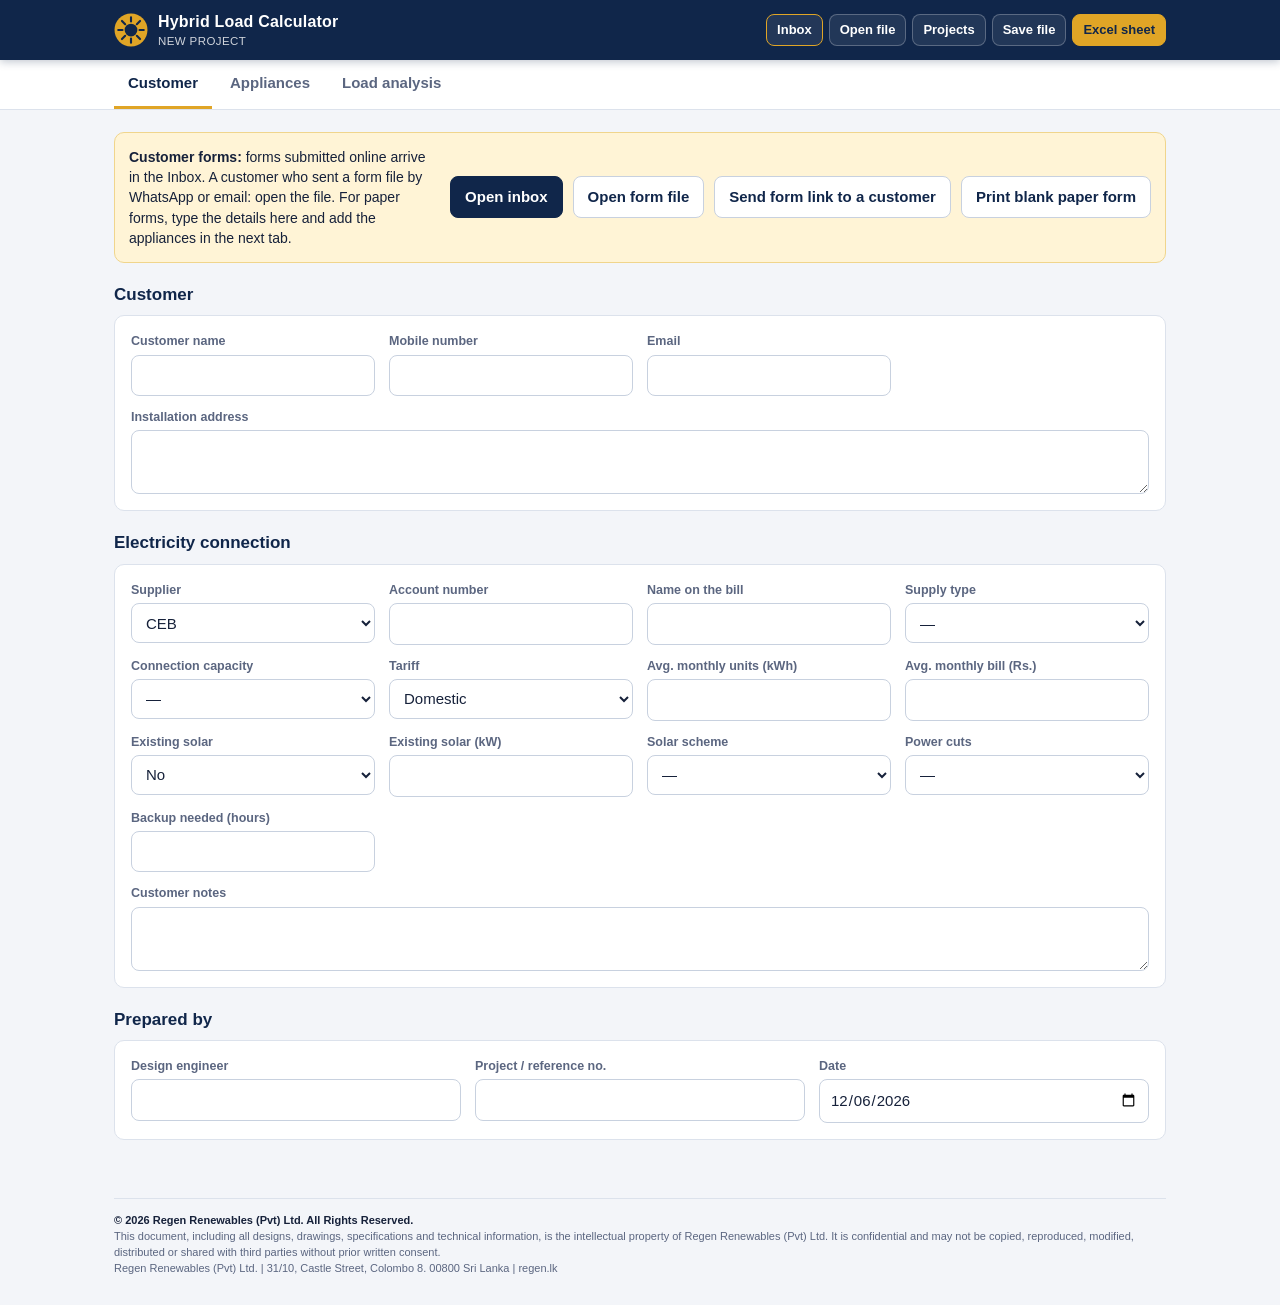
==== index.html @ fc5d4b8c "Add files via upload" ====
<!doctype html>
<html lang="en">
<head>
<meta charset="utf-8">
<meta name="viewport" content="width=device-width, initial-scale=1, viewport-fit=cover">
<title>Hybrid Load Calculator</title>
<meta name="description" content="Regen hybrid solar load calculation: 24-hour load profile, inverter capacity check and Excel load calculation sheet.">
<meta name="theme-color" content="#10264a">
<link rel="manifest" href="manifest.webmanifest">
<link rel="icon" href="icon-192.png">
<link rel="apple-touch-icon" href="icon-192.png">
<link rel="stylesheet" href="common.css">
<style>
.tabs{background:var(--surface);border-bottom:1px solid var(--line);position:sticky;top:var(--tb,58px);z-index:18}
.tabs .wrap{display:flex;align-items:center;gap:4px;overflow-x:auto}
.tab{border:0;background:transparent;padding:12px 14px;font-weight:700;color:var(--muted);cursor:pointer;border-bottom:3px solid transparent;white-space:nowrap}
.tab.on{color:var(--navy);border-bottom-color:var(--gold)}
.live{margin-left:auto;display:flex;align-items:center;gap:6px;font-size:12.5px;color:var(--muted);white-space:nowrap;padding-left:8px}
.pane{padding-block:6px 30px}
.pane[hidden]{display:none}
.tb-acts{display:flex;gap:6px;flex-wrap:wrap}
.proj{font-size:12.5px;opacity:.85;max-width:240px;overflow:hidden;text-overflow:ellipsis;white-space:nowrap}

.modelrow{display:flex;flex-wrap:wrap;gap:8px 10px;align-items:flex-end;margin-bottom:14px;padding-bottom:14px;border-bottom:1px solid var(--line)}
.modelrow .fld{flex:1 1 240px}
.ds{margin-top:14px;border:1px solid #d6c08a;background:#fffaf0;border-radius:8px;padding:12px 14px}
.ds h4{margin:0 0 10px;font-size:13px;color:var(--navy);text-transform:uppercase;letter-spacing:.4px}
.ds.need{border-color:var(--warn);box-shadow:0 0 0 2px var(--warn-soft)}
.dswarn{margin-top:12px;border:1px solid #f0d58c;background:var(--warn-soft);border-radius:var(--radius);padding:10px 14px;font-size:14px;color:#6d4a00}
.ht b.tbad{color:var(--bad)}
.ht td.pov{color:var(--bad);font-weight:800;background:#fde8e8}
.phrow{display:grid;grid-template-columns:repeat(auto-fit,minmax(150px,1fr));gap:10px;margin:8px 0}
.lgL1{background:#8b5a2b}.lgL2{background:#1c1c1c}.lgL3{background:#8a94a6}
.topbar .btn .badge,.btn .badge{display:inline-grid;place-items:center;min-width:19px;height:19px;padding:0 5px;margin-left:6px;border-radius:10px;background:var(--bad);color:#fff;font-size:11.5px;font-weight:800}
.topbar .btn.gold-outline{border-color:var(--gold)}
.inbox h3{display:flex;align-items:center;gap:8px}
.ibar{display:flex;flex-wrap:wrap;gap:8px;align-items:center;margin-bottom:10px}
.ibar .sp{flex:1}
.ilist{display:flex;flex-direction:column;gap:8px;max-height:58vh;overflow:auto}
.it{border:1px solid var(--line);border-radius:8px;padding:10px 12px;display:grid;grid-template-columns:minmax(0,1fr) auto;gap:4px 10px;align-items:center}
.it.new{border-color:var(--gold);background:#fffaf0}
.it b{color:var(--navy);font-size:15px;overflow:hidden;text-overflow:ellipsis;white-space:nowrap}
.it .meta{font-size:12.5px;color:var(--muted);grid-column:1}
.it .acts2{grid-row:1 / span 2;grid-column:2;display:flex;flex-direction:column;gap:6px;align-items:flex-end}
.imsg{border-radius:8px;padding:10px 12px;font-size:14px}
.imsg.err{background:var(--bad-soft);color:var(--bad)}
.imsg.ok{background:var(--ok-soft);color:var(--ok)}
.imsg.info{background:#eef3fb;color:var(--navy-2)}
.import{display:flex;flex-wrap:wrap;gap:10px;align-items:center;background:var(--gold-soft);border:1px solid #f0d58c;border-radius:var(--radius);padding:14px;margin-top:16px}
.import p{margin:0;flex:1;min-width:220px;font-size:14px}
.sigimg{max-height:70px;border:1px solid var(--line);border-radius:6px;background:#fff;padding:4px}

/* appliance editor */
.atool{display:flex;flex-wrap:wrap;gap:8px;align-items:center;margin:16px 0 10px}
.atool .sp{flex:1}
.alist{display:flex;flex-direction:column;gap:8px}
.ea{background:var(--surface);border:1px solid var(--line);border-radius:var(--radius)}
.ea.off{opacity:.6}
.ea>summary{list-style:none;cursor:pointer;padding:10px 12px;display:grid;grid-template-columns:minmax(0,1.6fr) minmax(0,1fr) minmax(120px,1.2fr) auto;gap:6px 14px;align-items:center}
.ea>summary::-webkit-details-marker{display:none}
.ea .nm{font-weight:700;color:var(--navy);min-width:0;overflow:hidden;text-overflow:ellipsis;white-space:nowrap}
.ea .nm small{display:block;font-weight:500;color:var(--muted);font-size:12px}
.ea .ld{font-size:13px;color:var(--ink)}
.ea .badges{display:flex;gap:4px;flex-wrap:wrap;justify-content:flex-end}
.ea[open]>summary{border-bottom:1px solid var(--line)}
.ea .body{padding:14px;display:flex;flex-direction:column;gap:14px}
.eg{display:grid;grid-template-columns:repeat(auto-fit,minmax(140px,1fr));gap:10px 12px;align-items:end}
.eg .pwf{grid-column:1/-1}
@media (min-width:700px){.eg .pwf{grid-column:span 2}}
.ea .acts{display:flex;gap:8px;flex-wrap:wrap}
@media (max-width:640px){.ea>summary{grid-template-columns:minmax(0,1fr) auto}.ea .strip{grid-column:1/-1}.ea .ld{text-align:right}.ea .badges{grid-column:1/-1;justify-content:flex-start}}
.ea .badges:empty{display:none}

/* analysis */
.inv{display:flex;flex-wrap:wrap;gap:12px 14px;align-items:flex-end}
.inv>.fld{flex:1 1 160px}
.inv>.fld.segf{flex:0 1 auto}
.verdict{border-radius:var(--radius);padding:14px 16px;margin-top:14px;display:flex;gap:12px;align-items:flex-start;border:1px solid}
.verdict.ok{background:var(--ok-soft);border-color:#b9dcc6}
.verdict.high{background:var(--warn-soft);border-color:#f0d58c}
.verdict.over{background:var(--bad-soft);border-color:#f2b8b8}
.verdict .ico{width:30px;height:30px;border-radius:50%;flex:none;display:grid;place-items:center;font-weight:900;color:#fff;font-size:16px}
.verdict.ok .ico{background:var(--ok)}.verdict.high .ico{background:var(--warn)}.verdict.over .ico{background:var(--bad)}
.verdict h3{font-size:16px;margin-bottom:3px}
.verdict.ok h3{color:var(--ok)}.verdict.high h3{color:var(--warn)}.verdict.over h3{color:var(--bad)}
.verdict p{margin:0;font-size:14px}
.kpis{display:grid;grid-template-columns:repeat(auto-fit,minmax(150px,1fr));gap:10px;margin-top:12px}
.kpi{background:var(--surface);border:1px solid var(--line);border-radius:var(--radius);padding:12px 14px}
.kpi .k{font-size:11.5px;text-transform:uppercase;letter-spacing:.5px;color:var(--muted);font-weight:700}
.kpi .v{font-size:24px;font-weight:800;color:var(--navy);font-variant-numeric:tabular-nums;margin-top:2px}
.kpi .v small{font-size:13px;font-weight:600;color:var(--muted)}
.kpi .s{font-size:12.5px;color:var(--muted)}
.kpi.bad .v{color:var(--bad)}.kpi.warn .v{color:var(--warn)}
.chartcard{margin-top:12px}
.chart-h{display:flex;flex-wrap:wrap;gap:8px;align-items:center;margin-bottom:8px}
.chart-h h3{font-size:15px;color:var(--navy);margin-right:auto}
.chart{overflow-x:auto}
.chart svg{display:block;width:100%;height:auto}
@media (max-width:520px){.live{display:none}}
.chart svg .hit{cursor:pointer}
.legend{display:flex;flex-wrap:wrap;gap:12px;font-size:12.5px;color:var(--muted);margin-top:6px}
.legend i{display:inline-block;width:12px;height:12px;border-radius:3px;vertical-align:-1px;margin-right:5px}
.legend i.dash{height:0;border-top:2px dashed var(--navy);border-radius:0;width:18px;vertical-align:3px}
.hdetail{margin-top:10px;border-top:1px solid var(--line);padding-top:10px;font-size:14px}
.hdetail ul{margin:6px 0 0;padding-left:18px;columns:2;column-gap:28px}
@media (max-width:640px){.hdetail ul{columns:1}}
.recs{display:grid;grid-template-columns:repeat(auto-fit,minmax(300px,1fr));gap:12px;margin-top:12px}
.rec h3{font-size:15px;color:var(--navy);margin-bottom:8px;display:flex;gap:8px;align-items:center}
.rec h3 .tag{font-size:11px;background:var(--navy);color:#fff;border-radius:4px;padding:2px 6px;letter-spacing:.4px}
.rec p{margin:0 0 8px;font-size:14px}
.moves{list-style:none;margin:0 0 10px;padding:0;display:flex;flex-direction:column;gap:6px}
.moves li{border:1px solid var(--line);border-radius:8px;padding:8px 10px;font-size:13.5px}
.moves li b{color:var(--navy)}
.moves .arrow{color:var(--gold);font-weight:900;margin:0 4px}
.big{font-size:26px;font-weight:800;color:var(--navy)}
.notes{margin-top:12px}
.notes .card{font-size:14px}
.notes ul{margin:6px 0 0;padding-left:18px}
.phases{display:grid;grid-template-columns:repeat(3,1fr);gap:10px;margin:8px 0}
.ph{border:1px solid var(--line);border-radius:8px;padding:8px 10px}
.ph b{font-size:18px;color:var(--navy)}
.bar{height:8px;border-radius:4px;background:var(--line);overflow:hidden;margin-top:6px}
.bar i{display:block;height:100%;background:var(--navy-2)}
.bar i.high{background:var(--gold)}.bar i.over{background:var(--bad)}
.tblwrap{overflow-x:auto;margin-top:12px;border:1px solid var(--line);border-radius:var(--radius);background:var(--surface)}
table.ht{border-collapse:collapse;width:100%;font-size:13.5px;min-width:620px}
.ht th{text-align:left;font-size:11.5px;text-transform:uppercase;letter-spacing:.4px;color:var(--muted);padding:9px 10px;border-bottom:1px solid var(--line);background:#f8f9fc;position:sticky;top:0}
.ht td{padding:7px 10px;border-bottom:1px solid var(--line);vertical-align:top;font-variant-numeric:tabular-nums}
.ht tr.over td{background:#fff5f5}.ht tr.high td{background:#fffbef}
.ht tr.sel td{outline:2px solid var(--gold);outline-offset:-2px}
.ht td.on{font-size:12.5px;color:var(--muted);min-width:260px}
.ht .lb{display:flex;align-items:center;gap:8px;min-width:120px}
.ht .lb .bar{flex:1;margin:0}
.addm .search{margin-bottom:10px}
.addm .grp{margin-bottom:10px}
.addm .grp h4{margin:0 0 6px;font-size:12px;text-transform:uppercase;letter-spacing:.5px;color:var(--muted)}
.addm .its{display:flex;flex-wrap:wrap;gap:6px}
.plist{display:flex;flex-direction:column;gap:6px}
.plist .pi{display:flex;gap:8px;align-items:center;border:1px solid var(--line);border-radius:8px;padding:8px 10px}
.plist .pi div{flex:1;min-width:0}
.plist .pi b{display:block;overflow:hidden;text-overflow:ellipsis;white-space:nowrap}
.cust-sum{font-size:13.5px;color:var(--muted);margin-top:4px}
</style>
</head>
<body>
<header class="topbar" id="topbar">
  <div class="wrap">
    <div class="brand">
      <svg width="34" height="34" viewBox="0 0 64 64" aria-hidden="true"><circle cx="32" cy="32" r="31" fill="#e0a526"/><circle cx="32" cy="32" r="12" fill="#10264a"/><g stroke="#10264a" stroke-width="4" stroke-linecap="round"><path d="M32 8v8M32 48v8M8 32h8M48 32h8M15 15l6 6M43 43l6 6M15 49l6-6M43 21l6-6"/></g></svg>
      <div class="brand-txt"><b>Hybrid Load Calculator</b><span class="proj" id="projName">New project</span></div>
    </div>
    <div class="spacer"></div>
    <div class="tb-acts">
      <button class="btn sm gold-outline" type="button" id="bInbox">Inbox<span class="badge" id="inboxBadge" hidden></span></button>
      <button class="btn sm" type="button" id="bOpen">Open file</button>
      <button class="btn sm" type="button" id="bProjects">Projects</button>
      <button class="btn sm" type="button" id="bSave">Save file</button>
      <button class="btn sm gold" type="button" id="bExcel">Excel sheet</button>
    </div>
  </div>
</header>
<nav class="tabs" aria-label="Sections">
  <div class="wrap">
    <button class="tab" type="button" data-tab="cust">Customer</button>
    <button class="tab" type="button" data-tab="apps">Appliances</button>
    <button class="tab" type="button" data-tab="ana">Load analysis</button>
    <div class="live" id="live"></div>
  </div>
</nav>
<input type="file" id="fileIn" accept=".json,application/json,text/plain,*/*" hidden>

<main class="wrap">
  <!-- CUSTOMER -->
  <section class="pane" id="p-cust" hidden>
    <div class="import">
      <p><b>Customer forms:</b> forms submitted online arrive in the Inbox. A customer who sent a form file by WhatsApp or email: open the file. For paper forms, type the details here and add the appliances in the next tab.</p>
      <button class="btn primary" type="button" id="bInbox2">Open inbox</button>
      <button class="btn" type="button" id="bImport">Open form file</button>
      <button class="btn" type="button" id="bLink">Send form link to a customer</button>
      <a class="btn" id="bBlank" href="form.html?blank=1" target="_blank" rel="noopener">Print blank paper form</a>
    </div>
    <div class="sec-h"><h2>Customer</h2><p id="formInfo"></p></div>
    <div class="card grid">
      <div class="fld"><label for="c_name">Customer name</label><input id="c_name" type="text" data-c="name"></div>
      <div class="fld"><label for="c_phone">Mobile number</label><input id="c_phone" type="tel" data-c="phone"></div>
      <div class="fld"><label for="c_email">Email</label><input id="c_email" type="email" data-c="email"></div>
      <div class="fld span2"><label for="c_address">Installation address</label><textarea id="c_address" data-c="address"></textarea></div>
    </div>
    <div class="sec-h"><h2>Electricity connection</h2></div>
    <div class="card grid">
      <div class="fld"><label for="c_utility">Supplier</label><select id="c_utility" data-c="utility"><option>CEB</option><option>LECO</option></select></div>
      <div class="fld"><label for="c_account">Account number</label><input id="c_account" type="text" data-c="account"></div>
      <div class="fld"><label for="c_billName">Name on the bill</label><input id="c_billName" type="text" data-c="billName"></div>
      <div class="fld"><label for="c_supply">Supply type</label><select id="c_supply" data-c="supply"><option value="">—</option><option>Single-phase</option><option>Three-phase</option><option>Not sure</option></select></div>
      <div class="fld"><label for="c_capacity">Connection capacity</label><select id="c_capacity" data-c="capacity"><option value="">—</option><option>15 A</option><option>30 A</option><option>60 A</option><option>Other</option><option>Not sure</option></select></div>
      <div class="fld"><label for="c_tariff">Tariff</label><select id="c_tariff" data-c="tariff"><option>Domestic</option><option>Religious &amp; charitable</option><option>General purpose</option><option>Industrial</option><option>Other</option></select></div>
      <div class="fld"><label for="c_units">Avg. monthly units (kWh)</label><input id="c_units" type="number" data-c="units"></div>
      <div class="fld"><label for="c_bill">Avg. monthly bill (Rs.)</label><input id="c_bill" type="number" data-c="bill"></div>
      <div class="fld"><label for="c_solar">Existing solar</label><select id="c_solar" data-c="solar"><option>No</option><option>Yes</option></select></div>
      <div class="fld"><label for="c_solarKw">Existing solar (kW)</label><input id="c_solarKw" type="number" data-c="solarKw"></div>
      <div class="fld"><label for="c_solarScheme">Solar scheme</label><select id="c_solarScheme" data-c="solarScheme"><option value="">—</option><option>Net metering</option><option>Net accounting</option><option>Net plus</option><option>Not sure</option></select></div>
      <div class="fld"><label for="c_outages">Power cuts</label><select id="c_outages" data-c="outages"><option value="">—</option><option>Rarely</option><option>A few times a month</option><option>Every week</option><option>Every day</option></select></div>
      <div class="fld"><label for="c_backupHrs">Backup needed (hours)</label><input id="c_backupHrs" type="number" data-c="backupHrs"></div>
      <div class="fld span2"><label for="c_notes">Customer notes</label><textarea id="c_notes" data-c="notes"></textarea></div>
      <div class="fld span2" id="sigBox" hidden><span class="lbl">Customer signature</span><div><img class="sigimg" id="sigImg" alt="Customer signature"></div><span class="hint" id="sigInfo"></span></div>
    </div>
    <div class="sec-h"><h2>Prepared by</h2></div>
    <div class="card grid">
      <div class="fld"><label for="p_by">Design engineer</label><input id="p_by" type="text" data-p="by"></div>
      <div class="fld"><label for="p_ref">Project / reference no.</label><input id="p_ref" type="text" data-p="ref"></div>
      <div class="fld"><label for="p_date">Date</label><input id="p_date" type="date" data-p="date"></div>
    </div>
  </section>

  <!-- APPLIANCES -->
  <section class="pane" id="p-apps" hidden>
    <div class="atool">
      <button class="btn primary" type="button" id="bAdd">+ Add appliance</button>
      <button class="btn sm" type="button" id="bExpand">Expand all</button>
      <span class="sp"></span>
      <span class="muted small" id="appCount"></span>
    </div>
    <p class="muted small" style="margin:0 0 10px">The peak check uses the full rating of every unit “used at the same time” for each hour it is on. Duty factor and hours per day are used for daily energy only. Tap an appliance to edit it.</p>
    <div class="alist" id="alist"></div>
  </section>

  <!-- ANALYSIS -->
  <section class="pane" id="p-ana" hidden>
    <div class="sec-h"><h2>Inverter</h2><p>Selected hybrid inverter and check settings</p></div>
    <div class="card">
      <div class="modelrow">
        <div class="fld"><label for="iModel">Inverter model (saved datasheets)</label><select id="iModel"></select></div>
        <button class="btn sm" type="button" id="mSave">Save as model</button>
        <button class="btn sm danger" type="button" id="mDel" hidden>Delete model</button>
      </div>
      <div class="inv">
        <div class="fld segf"><span class="lbl">Inverter output</span><div class="seg" id="iPhase"><button type="button" data-v="1">Single-phase</button><button type="button" data-v="3">Three-phase</button></div></div>
        <div class="fld"><label for="iKw">Rated output power (kW)</label><select id="iKw"></select></div>
        <div class="fld" id="iCustomWrap" hidden><label for="iCustom">Custom rating (kW)</label><input id="iCustom" type="number" min="0.5" step="0.1"></div>
        <div class="fld"><label for="iSurge">Surge capability (× rated, ~10 s)</label><input id="iSurge" type="number" min="1" step="0.1"></div>
        <div class="fld"><label for="iWarn">High-loading warning (%)</label><input id="iWarn" type="number" min="50" max="100" step="5"></div>
        <div class="fld"><label for="iMargin">Sizing margin (%)</label><input id="iMargin" type="number" min="0" max="100" step="5"></div>
        <div class="fld segf"><span class="lbl">Loads to check</span><div class="seg" id="iScope"><button type="button" data-v="all">All appliances</button><button type="button" data-v="backup">Power-cut loads only</button></div></div>
      </div>
      <div class="ds" id="dsPanel" hidden>
        <h4>Per-phase limits from the inverter datasheet</h4>
        <div class="inv">
          <div class="fld"><label for="iPhKw">Max continuous output per phase (kW)</label><input id="iPhKw" type="number" min="0" step="0.01"></div>
          <div class="fld"><label for="iUnb">Max imbalance between phases (kW)</label><input id="iUnb" type="number" min="0" step="0.01" placeholder="No limit stated"></div>
          <div class="fld"><label for="iPhPk">Per-phase peak / overload (kW, ~10 s)</label><input id="iPhPk" type="number" min="0" step="0.01"></div>
        </div>
        <p class="hint" style="margin:8px 0 0">Copy these from the datasheet (look for “max. output power per phase”, “unbalanced output” and “peak power, off-grid”). Leave the imbalance blank if the datasheet allows full (100 %) unbalanced output up to the per-phase limit. Hourly loads are compared with the continuous per-phase rating; the peak value is used for motor starting.</p>
      </div>
      <details style="margin-top:12px"><summary class="small muted" style="cursor:pointer">Standard inverter sizes used for recommendations</summary>
        <div class="grid" style="margin-top:10px">
          <div class="fld"><label for="sz1">Single-phase sizes (kW)</label><input id="sz1" type="text"></div>
          <div class="fld"><label for="sz3">Three-phase sizes (kW)</label><input id="sz3" type="text"></div>
        </div>
        <p class="hint">Comma-separated. Used only when no saved inverter models match. Above the largest size, the app suggests identical units in parallel.</p>
      </details>
    </div>
    <div id="anaOut"></div>
  </section>

  <footer class="legal">
    <b id="lgCopy"></b><br><span id="lgNotice"></span><br><span id="lgCo"></span>
  </footer>
</main>
<div class="toast" id="toast" role="status" aria-live="polite"></div>

<script src="config.js"></script>
<script src="common.js"></script>
<script src="xlsx-writer.js"></script>
<script>
(() => {
  const H = HLC, $ = s => document.querySelector(s), $$ = s => [...document.querySelectorAll(s)];
  const esc = H.esc;
  $('#lgCopy').textContent = H.copyright(); $('#lgNotice').textContent = H.NOTICE; $('#lgCo').textContent = H.COMPANY_LINE;

  // ---------- project state ----------
  function newProject() {
    return { type: H.PROJECT_TYPE, v: H.VERSION, id: H.uid(), created: new Date().toISOString(), updated: new Date().toISOString(),
      customer: H.emptyCustomer(), appliances: [], inv: H.defaultInverter(), sizes: { 1: H.SIZES[1].slice(), 3: H.SIZES[3].slice() },
      prep: { by: H.store.get('engineer', ''), ref: '', date: H.today() }, formSubmitted: '' };
  }
  function normProject(p) {
    const n = newProject();
    p = Object.assign(n, p || {});
    p.type = H.PROJECT_TYPE;
    p.customer = Object.assign(H.emptyCustomer(), p.customer || {});
    p.appliances = (p.appliances || []).map(H.normalise);
    p.inv = Object.assign(H.defaultInverter(), p.inv || {});
    p.inv.phase = +p.inv.phase === 3 ? 3 : 1; p.inv.kw = Math.max(0.1, H.num(p.inv.kw, 5));
    p.inv.surge = Math.max(1, H.num(p.inv.surge, 2)); p.inv.warn = Math.min(100, Math.max(10, H.num(p.inv.warn, 80))); p.inv.margin = Math.max(0, H.num(p.inv.margin, 10));
    p.sizes = { 1: (p.sizes && p.sizes[1]) || H.SIZES[1].slice(), 3: (p.sizes && p.sizes[3]) || H.SIZES[3].slice() };
    p.prep = Object.assign({ by: '', ref: '', date: H.today() }, p.prep || {});
    return p;
  }
  let P = null, undoApps = null, selHour = null, view = 'cust', chartMode = 'now';
  const openSet = new Set();

  function loadCurrent() {
    const id = H.store.get('current');
    const p = id && H.store.get('p_' + id);
    P = normProject(p || newProject());
  }
  let saveT;
  function persist() {
    clearTimeout(saveT);
    saveT = setTimeout(() => {
      P.updated = new Date().toISOString();
      H.store.set('p_' + P.id, P); H.store.set('current', P.id);
      const idx = (H.store.get('projects', []) || []).filter(x => x.id !== P.id);
      idx.unshift({ id: P.id, name: P.customer.name || 'Untitled project', ref: P.prep.ref, formRef: P.formRef || '', updated: P.updated, n: P.appliances.length });
      H.store.set('projects', idx.slice(0, 200));
    }, 300);
  }
  const changed = (opts = {}) => { persist(); updateLive(); if (opts.ana !== false && view === 'ana') renderAnalysis(); };
  const toast = (m, act) => {
    const t = $('#toast'); t.innerHTML = esc(m) + (act ? ` <button class="btn sm gold" style="margin-left:8px" id="toastAct">${esc(act.label)}</button>` : '');
    t.classList.add('show'); t.style.pointerEvents = act ? 'auto' : 'none';
    if (act) $('#toastAct').onclick = () => { act.fn(); t.classList.remove('show'); };
    clearTimeout(toast.t); toast.t = setTimeout(() => t.classList.remove('show'), act ? 7000 : 2800);
  };
  function modal(html, cls = '') {
    const bg = document.createElement('div'); bg.className = 'modal-bg';
    bg.innerHTML = `<div class="modal ${cls}" role="dialog" aria-modal="true">${html}</div>`;
    bg.addEventListener('click', e => { if (e.target === bg || e.target.closest('[data-close]')) bg.remove(); });
    document.body.appendChild(bg); return bg;
  }

  // ---------- tabs ----------
  function show(tab) {
    view = tab;
    $$('.tab').forEach(b => b.classList.toggle('on', b.dataset.tab === tab));
    $('#p-cust').hidden = tab !== 'cust'; $('#p-apps').hidden = tab !== 'apps'; $('#p-ana').hidden = tab !== 'ana';
    if (tab === 'cust') renderCustomer();
    if (tab === 'apps') renderApps();
    if (tab === 'ana') { renderInverter(); renderAnalysis(); }
    H.store.set('tab', tab);
  }
  $$('.tab').forEach(b => b.addEventListener('click', () => { show(b.dataset.tab); window.scrollTo({ top: 0 }); }));
  const sizeTop = () => document.documentElement.style.setProperty('--tb', $('#topbar').offsetHeight + 'px');
  window.addEventListener('resize', sizeTop);

  function updateLive() {
    $('#projName').textContent = (P.customer.name || 'New project') + (P.prep.ref ? ' · ' + P.prep.ref : '');
    if (!P.appliances.length) { $('#live').innerHTML = ''; return; }
    const r = H.analyse(P.appliances, P.inv);
    const cls = r.over.length ? 'over' : r.high.length ? 'high' : 'ok';
    $('#live').innerHTML = `<span class="tnum">Peak <b>${H.fmtKW(r.peak)}</b> / ${P.inv.kw} kW</span><span class="pill ${cls}">${r.over.length ? r.over.length + ' h over' : r.high.length ? 'High' : 'OK'}</span>`;
  }

  // ---------- customer tab ----------
  function renderCustomer() {
    $$('[data-c]').forEach(el => el.value = P.customer[el.dataset.c] ?? '');
    $$('[data-p]').forEach(el => el.value = P.prep[el.dataset.p] ?? '');
    const sig = P.customer.signature;
    $('#sigBox').hidden = !sig;
    if (sig) { $('#sigImg').src = sig; $('#sigInfo').textContent = [P.customer.declName, P.customer.declDate].filter(Boolean).join(' · '); }
    $('#formInfo').textContent = P.formSubmitted ? `${P.formRef ? 'Form ' + P.formRef + ' · ' : ''}received ${new Date(P.formSubmitted).toLocaleString('en-GB', { dateStyle: 'medium', timeStyle: 'short' })}` : '';
  }
  $$('[data-c]').forEach(el => el.addEventListener('input', () => { P.customer[el.dataset.c] = el.value; changed({ ana: false }); }));
  $$('[data-p]').forEach(el => el.addEventListener('input', () => { P.prep[el.dataset.p] = el.value; if (el.dataset.p === 'by') H.store.set('engineer', el.value); changed({ ana: false }); }));
  $('#bLink').addEventListener('click', async () => {
    const url = new URL('form.html', location.href).href;
    const text = `Regen – please fill in this form with your household appliances and the hours you use them, so we can size your hybrid solar system: ${url}`;
    try { if (navigator.share) { await navigator.share({ title: 'Regen Home Energy Use Form', text, url }); return; } } catch (e) { if (e.name === 'AbortError') return; }
    try { await navigator.clipboard.writeText(text); toast('Form link copied — paste it into WhatsApp or email'); }
    catch (e) { modal(`<h3>Customer form link</h3><input type="text" readonly value="${esc(url)}" onclick="this.select()"><div class="acts"><button class="btn primary" data-close>Done</button></div>`); }
  });

  // ---------- appliances tab ----------
  const pwVal = a => a.unit === 'kW' ? +(a.w / 1000).toFixed(3) : +a.w.toFixed(1);
  const stripHTML = hrs => `<div class="strip" title="${esc(H.slotsText(hrs))}">${hrs.map((on, h) => `<i class="${on ? 'on' : ''}${h < 6 || h >= 18 ? ' n' : ''}"></i>`).join('')}</div>`;
  function sumHTML(a) {
    const scoped = H.inScope(a, P.inv);
    const kw = H.runW(a) / 1000;
    return `<div class="nm">${esc(a.name || 'Unnamed appliance')}<small>${esc(H.CAT_NAME[a.cat] || '')} · ${esc(H.slotsText(a.hrs) || 'no hours set')}</small></div>
      <div class="ld tnum">${a.qtyOn}${a.qtyOn !== a.qty ? ` of ${a.qty}` : ''} × ${a.w >= 1000 ? (a.w / 1000) + ' kW' : a.w + ' W'} = <b>${kw.toFixed(2)} kW</b></div>
      ${stripHTML(a.hrs)}
      <div class="badges">${a.b ? '<span class="pill info">Power cut</span>' : ''}${a.f ? '<span class="pill gold">Flexible</span>' : ''}${+P.inv.phase === 3 ? `<span class="pill info">${a.ph === '3P' ? '3-phase' : (a.ph || 'L1')}${a.phLock ? ' · fixed' : ''}</span>` : ''}${!scoped ? '<span class="pill high">Not checked</span>' : ''}</div>`;
  }
  const yn = (k, v, labels = ['Yes', 'No']) => `<div class="seg" data-yn="${k}"><button type="button" data-v="1" class="${v ? 'on' : ''}">${labels[0]}</button><button type="button" data-v="0" class="${!v ? 'on' : ''}">${labels[1]}</button></div>`;
  function bodyHTML(a) {
    const opt = (list, cur) => list.map(([v, l]) => `<option value="${esc(v)}"${String(cur) === String(v) ? ' selected' : ''}>${esc(l)}</option>`).join('');
    return `<div class="eg">
        <div class="fld" style="grid-column:span 2"><label for="n_${a.id}">Appliance</label><input id="n_${a.id}" type="text" data-f="name" value="${esc(a.name)}"></div>
        <div class="fld"><label for="c_${a.id}">Group</label><select id="c_${a.id}" data-f="cat">${opt(H.CATS.map(c => [c.id, c.name]), a.cat)}</select></div>
        <div class="fld"><label for="t_${a.id}">Load type</label><select id="t_${a.id}" data-f="t">${opt(Object.entries(H.TYPES).map(([k, v]) => [k, v.label]), a.t)}</select></div>
      </div>
      <div class="eg">
        <div class="fld"><label for="q_${a.id}">Quantity</label><input id="q_${a.id}" type="number" min="0" data-f="qty" value="${a.qty}"></div>
        <div class="fld"><label for="o_${a.id}">Used at same time</label><input id="o_${a.id}" type="number" min="0" data-f="qtyOn" value="${a.qtyOn}"></div>
        <div class="fld pwf"><label for="w_${a.id}">Rating each</label><div class="pw"><input id="w_${a.id}" type="number" min="0" step="any" data-f="w" value="${pwVal(a)}"><div class="seg" data-unit><button type="button" data-v="W" class="${a.unit === 'W' ? 'on' : ''}">W</button><button type="button" data-v="kW" class="${a.unit === 'kW' ? 'on' : ''}">kW</button></div></div></div>
        <div class="fld"><label for="s_${a.id}">Starting surge (×)</label><input id="s_${a.id}" type="number" min="1" step="0.1" data-f="s" value="${a.s}"></div>
        <div class="fld"><label for="d_${a.id}">Duty factor (%)</label><input id="d_${a.id}" type="number" min="5" max="100" step="5" data-f="d" value="${Math.round(a.d * 100)}"></div>
        <div class="fld"><label for="h_${a.id}">Hours per day</label><input id="h_${a.id}" type="number" min="0" max="24" step="0.5" data-f="hpd" value="${a.hpd}"></div>
        <div class="fld"><label for="u_${a.id}">How often</label><select id="u_${a.id}" data-f="use">${opt(Object.entries(H.USE_LABEL), a.use)}</select></div>
        ${+P.inv.phase === 3 ? `<div class="fld"><label for="ph_${a.id}">Phase</label><select id="ph_${a.id}" data-f="ph">${opt([['L1', 'L1'], ['L2', 'L2'], ['L3', 'L3'], ['3P', 'Three-phase']], a.ph || 'L1')}</select></div>` : ''}
      </div>
      <div class="fld"><span class="lbl">Hours of use</span>${H.hourPickerHTML(a.hrs)}</div>
      <div class="eg">
        <div class="fld"><span class="lbl">Needed in power cuts</span>${yn('b', a.b)}</div>
        <div class="fld"><span class="lbl">Time can be changed</span>${yn('f', a.f)}</div>
        <div class="fld"><span class="lbl">Include in check</span>${yn('inc', a.inc)}</div>
        ${+P.inv.phase === 3 ? `<div class="fld"><span class="lbl">Phase fixed by wiring</span>${yn('phLock', a.phLock)}</div>` : ''}
      </div>
      <div class="fld"><label for="x_${a.id}">Notes</label><input id="x_${a.id}" type="text" data-f="notes" value="${esc(a.notes)}"></div>
      <div class="acts"><button class="btn sm" type="button" data-act="dup">Duplicate</button><button class="btn sm danger" type="button" data-act="del">Delete</button></div>`;
  }
  function renderApps() {
    $('#appCount').textContent = P.appliances.length ? `${P.appliances.length} appliances · connected ${(P.appliances.reduce((s, a) => s + a.qty * a.w, 0) / 1000).toFixed(2)} kW` : '';
    $('#alist').innerHTML = P.appliances.length ? P.appliances.map(a => `<details class="ea${a.inc ? '' : ' off'}" data-id="${a.id}"${openSet.has(a.id) ? ' open' : ''}><summary>${sumHTML(a)}</summary><div class="body">${openSet.has(a.id) ? bodyHTML(a) : ''}</div></details>`).join('')
      : '<div class="card muted">No appliances yet. Open the customer\'s form file from the Customer tab, or add appliances one by one.</div>';
  }
  const findA = el => { const d = el.closest('.ea'); return d && P.appliances.find(a => a.id === d.dataset.id); };
  const refreshSum = (a) => { const d = document.querySelector(`.ea[data-id="${a.id}"]`); if (d) { d.querySelector('summary').innerHTML = sumHTML(a); d.classList.toggle('off', !a.inc); } };
  $('#alist').addEventListener('toggle', e => {
    const d = e.target; if (!d.classList || !d.classList.contains('ea')) return;
    const a = P.appliances.find(x => x.id === d.dataset.id); if (!a) return;
    if (d.open) { openSet.add(a.id); if (!d.querySelector('.body').innerHTML) d.querySelector('.body').innerHTML = bodyHTML(a); }
    else openSet.delete(a.id);
  }, true);
  $('#alist').addEventListener('click', e => {
    const a = findA(e.target); if (!a || e.target.closest('summary')) return;
    const body = e.target.closest('.body');
    const act = e.target.closest('[data-act]')?.dataset.act;
    if (act === 'del') {
      const i = P.appliances.indexOf(a), snap = JSON.parse(JSON.stringify(a));
      P.appliances.splice(i, 1); renderApps(); changed();
      toast(`${a.name || 'Appliance'} deleted`, { label: 'Undo', fn: () => { P.appliances.splice(i, 0, H.normalise(snap)); renderApps(); changed(); } });
      return;
    }
    if (act === 'dup') { const c = H.normalise(JSON.parse(JSON.stringify(a))); c.id = H.uid(); c.name = a.name + ' (copy)'; P.appliances.splice(P.appliances.indexOf(a) + 1, 0, c); openSet.add(c.id); renderApps(); changed(); return; }
    const hc = e.target.closest('.hp-c');
    if (hc) { const h = +hc.dataset.h; a.hrs[h] = a.hrs[h] ? 0 : 1; hc.classList.toggle('on', !!a.hrs[h]); hc.setAttribute('aria-pressed', a.hrs[h] ? 'true' : 'false'); syncHpd(a, body); refreshSum(a); changed(); return; }
    const pre = e.target.closest('[data-pre]');
    if (pre) { H.applyPreset(a.hrs, pre.dataset.pre); body.querySelectorAll('.hp-c').forEach(c => { const on = !!a.hrs[+c.dataset.h]; c.classList.toggle('on', on); c.setAttribute('aria-pressed', on); }); syncHpd(a, body); refreshSum(a); changed(); return; }
    const u = e.target.closest('[data-unit] button');
    if (u) { a.unit = u.dataset.v; u.parentElement.querySelectorAll('button').forEach(b => b.classList.toggle('on', b === u)); body.querySelector('[data-f="w"]').value = pwVal(a); changed(); return; }
    const y = e.target.closest('[data-yn] button');
    if (y) { const k = y.parentElement.dataset.yn; a[k] = y.dataset.v === '1'; y.parentElement.querySelectorAll('button').forEach(b => b.classList.toggle('on', b === y)); refreshSum(a); changed(); }
  });
  function syncHpd(a, body) { if (!a.hpdManual) { a.hpd = H.countHrs(a.hrs); const el = body && body.querySelector('[data-f="hpd"]'); if (el) el.value = a.hpd; } }
  $('#alist').addEventListener('input', e => {
    const a = findA(e.target); const f = e.target.dataset.f; if (!a || !f) return;
    const v = e.target.value;
    switch (f) {
      case 'name': case 'notes': a[f] = v; break;
      case 'w': a.w = Math.max(0, H.num(v)) * (a.unit === 'kW' ? 1000 : 1); break;
      case 'qty': a.qty = Math.max(0, Math.round(H.num(v))); if (a.qtyOn > a.qty) a.qtyOn = a.qty; break;
      case 'qtyOn': a.qtyOn = Math.max(0, Math.min(a.qty, Math.round(H.num(v)))); break;
      case 's': a.s = Math.max(1, H.num(v, 1)); break;
      case 'd': a.d = Math.min(1, Math.max(0.05, H.num(v, 100) / 100)); break;
      case 'hpd': a.hpdManual = v !== '' && +v !== H.countHrs(a.hrs); a.hpd = Math.min(24, Math.max(0, H.num(v, H.countHrs(a.hrs)))); break;
      default: return;
    }
    refreshSum(a); changed();
  });
  $('#alist').addEventListener('change', e => {
    const a = findA(e.target); const f = e.target.dataset.f; if (!a || !f) return;
    if (['cat', 't', 'use', 'ph'].includes(f)) { a[f] = e.target.value; if (f === 't') { a.s = H.TYPES[a.t].s; const s = e.target.closest('.body').querySelector('[data-f="s"]'); if (s) s.value = a.s; } refreshSum(a); changed(); }
    if (f === 'qtyOn' || f === 'qty') { e.target.closest('.body').querySelector('[data-f="qtyOn"]').value = a.qtyOn; }
  });
  $('#bExpand').addEventListener('click', () => {
    const all = P.appliances.every(a => openSet.has(a.id));
    P.appliances.forEach(a => all ? openSet.delete(a.id) : openSet.add(a.id));
    $('#bExpand').textContent = all ? 'Expand all' : 'Collapse all'; renderApps();
  });
  $('#bAdd').addEventListener('click', () => {
    const m = modal(`<div class="addm"><h3>Add appliance</h3><input class="search" type="text" id="addQ" placeholder="Search, e.g. pump, AC, kettle">
      <div id="addList"></div><div class="acts"><button class="btn primary" data-close>Done</button></div></div>`);
    const draw = q => {
      q = (q || '').toLowerCase();
      $('#addList').innerHTML = H.CATS.map(c => {
        const its = c.items.filter(it => !q || it.n.toLowerCase().includes(q) || c.name.toLowerCase().includes(q));
        return its.length ? `<div class="grp"><h4>${esc(c.name)}</h4><div class="its">${its.map(it => `<button type="button" class="chip" data-add="${it.k}">${esc(it.k === 'custom' ? '+ Other (custom)' : it.n)}</button>`).join('')}</div></div>` : '';
      }).join('') || '<p class="muted">No match. Use “Other (custom)” in the Other group.</p>';
    };
    draw(''); m.querySelector('#addQ').addEventListener('input', e => draw(e.target.value));
    m.addEventListener('click', e => {
      const b = e.target.closest('[data-add]'); if (!b) return;
      const a = H.newAppliance(b.dataset.add);
      if (a.k === 'custom') a.name = 'Other appliance';
      if (+P.inv.phase === 3) a.ph = 'L1';
      P.appliances.push(a); openSet.add(a.id); renderApps(); changed();
      toast(`${a.name} added`);
    });
  });

  // ---------- inverter settings ----------
  const models = () => (H.store.get('models', []) || []).filter(m => m && m.name);
  const modelsFor = ph => models().filter(m => +m.phase === +ph).sort((a, b) => a.kw - b.kw || a.name.localeCompare(b.name));
  const manual = () => { P.inv.model = ''; };          // any manual change detaches the project from a saved model
  function applyModel(m) {
    Object.assign(P.inv, { phase: +m.phase, kw: +m.kw, surge: H.num(m.surge, 2), phaseKw: m.phaseKw ?? '', unbalKw: m.unbalKw ?? '', phasePeakKw: m.phasePeakKw ?? '', model: m.name, scaled: false });
    if (+m.phase === 3 && !P.appliances.some(a => a.ph)) H.autoBalance(P.appliances, P.inv);
  }
  function renderInverter() {
    const inv = P.inv, three = +inv.phase === 3;
    $$('#iPhase button').forEach(b => b.classList.toggle('on', +b.dataset.v === +inv.phase));
    $$('#iScope button').forEach(b => b.classList.toggle('on', b.dataset.v === inv.scope));
    const ms = modelsFor(inv.phase);
    $('#iModel').innerHTML = `<option value="">${ms.length ? 'Not a saved model (enter values below)' : 'No saved models yet – enter values, then “Save as model”'}</option>` +
      ms.map(m => `<option value="${esc(m.name)}">${esc(m.name)} – ${m.kw} kW${three ? `, ${m.phaseKw || '?'} kW/phase` : ''}</option>`).join('');
    $('#iModel').value = ms.some(m => m.name === inv.model) ? inv.model : '';
    $('#mDel').hidden = !$('#iModel').value;
    const sizes = P.sizes[inv.phase];
    const isStd = sizes.some(s => Math.abs(s - inv.kw) < 1e-9);
    $('#iKw').innerHTML = sizes.map(s => `<option value="${s}">${s} kW</option>`).join('') + '<option value="custom">Other size…</option>';
    $('#iKw').value = isStd ? String(sizes.find(s => Math.abs(s - inv.kw) < 1e-9)) : 'custom';
    $('#iCustomWrap').hidden = isStd; $('#iCustom').value = inv.kw;
    $('#iSurge').value = inv.surge; $('#iWarn').value = inv.warn; $('#iMargin').value = inv.margin;
    $('#dsPanel').hidden = !three;
    $('#iPhKw').value = inv.phaseKw === '' ? '' : inv.phaseKw;
    $('#iPhKw').placeholder = `Required – e.g. ${(inv.kw / 3).toFixed(2)} if rated ÷ 3`;
    $('#iUnb').value = inv.unbalKw === '' ? '' : inv.unbalKw;
    const L = H.limits(inv);
    $('#iPhPk').value = inv.phasePeakKw === '' ? '' : inv.phasePeakKw;
    $('#iPhPk').placeholder = `${(L.ppk / 1000).toFixed(2)} (per phase × surge)`;
    $('#dsPanel').classList.toggle('need', three && (L.assumed || L.scaled));
    $('#sz1').value = P.sizes[1].join(', '); $('#sz3').value = P.sizes[3].join(', ');
  }
  $('#iModel').addEventListener('change', e => {
    const m = models().find(x => x.name === e.target.value);
    if (m) { applyModel(m); toast(`Using ${m.name}`); } else P.inv.model = '';
    renderInverter(); changed();
  });
  $('#mSave').addEventListener('click', () => {
    const inv = P.inv, three = +inv.phase === 3;
    if (three && !(H.num(inv.phaseKw, 0) > 0)) { toast('Enter the per-phase output from the datasheet first'); $('#iPhKw').focus(); return; }
    const m = modal(`<h3>Save inverter model</h3><p class="muted small" style="margin-top:0">Saved on this device. Recommendations then choose from your saved datasheets.</p>
      <div class="fld"><label for="mName">Model name</label><input id="mName" type="text" value="${esc(inv.model || '')}" placeholder="e.g. Brand SUN-10K three-phase hybrid"></div>
      <p class="small">${inv.kw} kW ${three ? 'three' : 'single'}-phase · surge ${inv.surge}×${three ? ` · ${inv.phaseKw} kW per phase · imbalance ${inv.unbalKw === '' ? 'no limit stated' : inv.unbalKw + ' kW'} · per-phase peak ${(H.limits(inv).ppk / 1000).toFixed(2)} kW` : ''}</p>
      <div class="acts"><button class="btn" data-close>Cancel</button><button class="btn primary" id="mOk">Save model</button></div>`);
    m.querySelector('#mName').focus();
    m.querySelector('#mOk').onclick = () => {
      const name = m.querySelector('#mName').value.trim(); if (!name) { m.querySelector('#mName').focus(); return; }
      const list = models().filter(x => x.name !== name);
      list.push({ name, phase: +inv.phase, kw: inv.kw, surge: inv.surge, phaseKw: inv.phaseKw, unbalKw: inv.unbalKw, phasePeakKw: inv.phasePeakKw });
      H.store.set('models', list); P.inv.model = name; P.inv.scaled = false; m.remove(); renderInverter(); changed(); toast(`${name} saved`);
    };
  });
  $('#mDel').addEventListener('click', e => {
    const b = e.currentTarget, name = $('#iModel').value; if (!name) return;
    if (b.dataset.confirm !== '1') { b.dataset.confirm = '1'; b.textContent = 'Confirm delete'; setTimeout(() => { b.dataset.confirm = ''; b.textContent = 'Delete model'; }, 4000); return; }
    H.store.set('models', models().filter(x => x.name !== name)); P.inv.model = ''; b.dataset.confirm = ''; b.textContent = 'Delete model'; renderInverter(); changed(); toast(`${name} deleted`);
  });
  $('#iPhase').addEventListener('click', e => {
    const b = e.target.closest('button'); if (!b) return;
    if (+b.dataset.v === +P.inv.phase) return;
    P.inv.phase = +b.dataset.v; manual(); P.inv.phaseKw = ''; P.inv.unbalKw = ''; P.inv.phasePeakKw = ''; P.inv.scaled = false;
    if (P.inv.phase === 3) {
      if (!P.appliances.some(a => a.ph)) H.autoBalance(P.appliances, P.inv);
      if (!P.sizes[3].includes(P.inv.kw)) P.inv.kw = P.sizes[3].find(s => s >= P.inv.kw) || P.inv.kw;
    }
    renderInverter(); changed();
    if (P.inv.phase === 3) setTimeout(() => $('#iPhKw').focus(), 50);
  });
  $('#iScope').addEventListener('click', e => { const b = e.target.closest('button'); if (!b) return; P.inv.scope = b.dataset.v; renderInverter(); changed(); });
  $('#iKw').addEventListener('change', e => { if (e.target.value === 'custom') { $('#iCustomWrap').hidden = false; $('#iCustom').focus(); return; } P.inv.kw = +e.target.value; manual(); renderInverter(); changed(); });
  $('#iCustom').addEventListener('input', e => { const v = H.num(e.target.value); if (v > 0) { P.inv.kw = v; manual(); changed(); } });
  [['iSurge', 'surge', 1], ['iWarn', 'warn', 10], ['iMargin', 'margin', 0]].forEach(([id, k, min]) => $('#' + id).addEventListener('input', e => { const v = H.num(e.target.value, NaN); if (isFinite(v) && v >= min) { P.inv[k] = k === 'warn' ? Math.min(100, v) : v; if (k === 'surge') manual(); changed(); } }));
  [['iPhKw', 'phaseKw'], ['iUnb', 'unbalKw'], ['iPhPk', 'phasePeakKw']].forEach(([id, k]) => $('#' + id).addEventListener('input', e => {
    P.inv[k] = e.target.value === '' ? '' : Math.max(0, H.num(e.target.value)); P.inv.scaled = false; manual();
    $('#dsPanel').classList.toggle('need', H.limits(P.inv).assumed); if (k !== 'phasePeakKw') $('#iPhPk').placeholder = `${(H.limits(P.inv).ppk / 1000).toFixed(2)} (per phase × surge)`;
    changed();
  }));
  ['sz1', 'sz3'].forEach(id => $('#' + id).addEventListener('change', e => {
    const list = e.target.value.split(/[,\s;]+/).map(Number).filter(x => x > 0).sort((a, b) => a - b);
    if (list.length) { P.sizes[id === 'sz1' ? 1 : 3] = [...new Set(list)]; renderInverter(); changed(); }
  }));

  // ---------- analysis ----------
  const hourRange = list => H.slotsText(list.reduce((a, h) => { a[h] = 1; return a; }, H.emptyHrs()), '12');
  let undoPhases = null, chartView = 'total';
  const kwTxt = w => w >= 1000 ? (w / 1000).toFixed(2) + ' kW' : Math.round(w) + ' W';
  function compute() {
    const inv = P.inv, mlib = models();
    const res = H.analyse(P.appliances, inv);
    const plan = res.over.length ? H.planShift(P.appliances, inv) : null;
    const phasePlan = res.three ? H.planPhases(P.appliances, inv) : null;
    const rec = H.recommendInverter(res, inv, P.sizes[inv.phase], mlib);
    const recAfter = plan && plan.moves.length ? H.recommendInverter(plan.result, inv, P.sizes[inv.phase], mlib) : null;
    const recPhase = phasePlan && phasePlan.moves.length ? H.recommendInverter(phasePlan.result, inv, P.sizes[inv.phase], mlib) : null;
    return { res, plan, phasePlan, rec, recAfter, recPhase };
  }
  function overSummary(res) {
    const parts = [];
    if (res.totalOver.length) parts.push(`total load over ${H.fmtKW(res.rated)} kW in ${hourRange(res.totalOver)}`);
    if (res.three) {
      H.PH.forEach(k => { if (res.phOver[k].length) parts.push(`${k} over ${H.fmtKW(res.pl)} kW in ${hourRange(res.phOver[k])}`); });
      if (res.unbalHours.length) parts.push(`phase imbalance over ${H.fmtKW(res.unbal)} kW in ${hourRange(res.unbalHours)}`);
    }
    return parts;
  }
  function verdict(res, inv) {
    const pk = `${H.fmtKW(res.peak)} kW at ${H.ampm(res.peakHour)}`;
    const pct = Math.round(res.peak / res.rated * 100);
    const n = res.over.length, hs = `${n} hour${n > 1 ? 's' : ''}`;
    if (n) {
      const onlyPhase = res.three && !res.totalOver.length;
      const head = onlyPhase
        ? (res.phaseOverAny.length && res.unbalHours.length ? `Phase limits exceeded in ${hs}: ${hourRange(res.over)}` : res.phaseOverAny.length ? `Phase overload in ${hs}: ${hourRange(res.over)}` : `Phase imbalance over the limit in ${hs}: ${hourRange(res.over)}`)
        : `Overload in ${hs}: ${hourRange(res.over)}`;
      const p = onlyPhase
        ? `The total load (peak ${pk}, ${pct}% of ${inv.kw} kW) is within the inverter rating, but the load is not shared evenly: ${overSummary(res).join('; ')}. Each phase can only supply its own datasheet limit. See the options below.`
        : `The customer's appliances need up to ${pk}, which is ${pct}% of the ${inv.kw} kW inverter rating. ${res.three ? 'Limits exceeded: ' + overSummary(res).join('; ') + '. ' : ''}They cannot all run together at these times. See the options below.`;
      return { cls: 'over', ico: '!', h: head, p };
    }
    if (res.high.length) return { cls: 'high', ico: '!', h: `Within rating, but above ${inv.warn}% for ${res.high.length} hour${res.high.length > 1 ? 's' : ''}`,
      p: `Peak ${pk} (${pct}% of ${inv.kw} kW)${res.three ? `; highest phase ${H.fmtKW(Math.max(res.peakPh.L1, res.peakPh.L2, res.peakPh.L3))} kW of ${H.fmtKW(res.pl)} kW` : ''} during ${hourRange(res.high)}. There is little spare capacity for an extra appliance at those times.` };
    return { cls: 'ok', ico: '✓', h: `The ${inv.kw} kW inverter can supply this load profile`,
      p: res.peak ? `Peak ${pk}, ${pct}% of the rating${res.three ? `; every phase stays within ${H.fmtKW(res.pl)} kW` : ''}. Every hour stays below the ${inv.warn}% warning level.` : 'No appliance hours entered yet.' };
  }
  function renderAnalysis() {
    const out = $('#anaOut');
    if (!P.appliances.length) { out.innerHTML = '<div class="card muted" style="margin-top:14px">Add appliances (or open a customer form file) to see the 24-hour load profile.</div>'; return; }
    const { res, plan, phasePlan, rec, recAfter, recPhase } = compute();
    const inv = P.inv, three = res.three;
    if (!three) chartView = 'total';
    const v = verdict(res, inv);
    const showAdj = chartMode === 'adj' && plan && plan.moves.length;
    const cres = showAdj ? plan.result : res;
    const maxPh = three ? Math.max(res.peakPh.L1, res.peakPh.L2, res.peakPh.L3) : 0;
    const kMaxPh = three ? H.PH.find(k => res.peakPh[k] === maxPh) : '';

    let dsWarn = '';
    if (three && res.assumed) dsWarn = `<div class="dswarn"><b>Per-phase limit not entered.</b> The check is using ${inv.kw} kW ÷ 3 = ${H.fmtKW(res.pl)} kW per phase, which may not match this inverter. Enter the datasheet values in the Inverter box above.</div>`;
    else if (three && res.scaled) dsWarn = `<div class="dswarn"><b>Per-phase values are estimated.</b> They were scaled from the previous inverter's datasheet. Enter the ${inv.kw} kW model's own per-phase output, imbalance limit and peak values above, or pick a saved model.</div>`;

    const kpis = `<div class="kpis">
      <div class="kpi ${res.totalOver.length ? 'bad' : res.high.length ? 'warn' : ''}"><div class="k">Peak simultaneous load</div><div class="v">${H.fmtKW(res.peak)} <small>kW</small></div><div class="s">at ${H.ampm(res.peakHour)} – ${H.ampm(res.peakHour + 1)}</div></div>
      <div class="kpi ${res.totalOver.length ? 'bad' : ''}"><div class="k">Inverter loading at peak</div><div class="v">${Math.round(res.peak / res.rated * 100)}<small>%</small></div><div class="s">of ${inv.kw} kW ${three ? 'three' : 'single'}-phase</div></div>
      ${three ? `<div class="kpi ${maxPh > res.pl + 0.01 ? 'bad' : maxPh > res.pl * inv.warn / 100 ? 'warn' : ''}"><div class="k">Highest phase load</div><div class="v">${H.fmtKW(maxPh)} <small>kW</small></div><div class="s">${kMaxPh} · ${Math.round(maxPh / res.pl * 100)}% of ${H.fmtKW(res.pl)} kW${res.assumed ? ' (assumed)' : ''}</div></div>` : ''}
      <div class="kpi ${res.over.length ? 'bad' : ''}"><div class="k">Hours over a limit</div><div class="v">${res.over.length}<small> h</small></div><div class="s">${three ? `by limit: total ${res.totalOver.length} h · phase ${res.phaseOverAny.length} h · imbalance ${res.unbalHours.length} h` : `${res.high.length} h above ${inv.warn}%`}</div></div>
      <div class="kpi"><div class="k">Daily energy</div><div class="v">${res.energy.toFixed(1)} <small>kWh</small></div><div class="s">${res.eDay.toFixed(1)} day · ${res.eNight.toFixed(1)} night (6 PM–6 AM)</div></div>
      <div class="kpi"><div class="k">Connected load</div><div class="v">${(res.connected / 1000).toFixed(2)} <small>kW</small></div><div class="s">${inv.scope === 'backup' ? 'power-cut loads only' : 'all appliances'}</div></div>
    </div>`;
    const togT = plan && plan.moves.length ? `<div class="seg" id="cMode"><button type="button" data-v="now" class="${!showAdj ? 'on' : ''}">Customer's times</button><button type="button" data-v="adj" class="${showAdj ? 'on' : ''}">Suggested times</button></div>` : '';
    const togV = three ? `<div class="seg" id="cView"><button type="button" data-v="total" class="${chartView === 'total' ? 'on' : ''}">Total</button><button type="button" data-v="phase" class="${chartView === 'phase' ? 'on' : ''}">Per phase</button></div>` : '';
    const copt = { hit: true, sel: selHour, w: Math.round(Math.max(360, Math.min(900, out.clientWidth - 34))), h: out.clientWidth < 600 ? 260 : 300 };
    const legend = chartView === 'phase'
      ? `<span><i class="lgL1"></i>L1</span><span><i class="lgL2"></i>L2</span><span><i class="lgL3"></i>L3</span><span><i style="background:#c62828"></i>Over the per-phase limit</span><span><i class="dash"></i>Per-phase limit</span>`
      : `<span><i style="background:#1f4e8c"></i>Within limits</span><span><i style="background:#d99a00"></i>Above ${inv.warn}%</span><span><i style="background:#c62828"></i>Over a limit${three ? ' (total, phase or imbalance)' : ''}</span><span><i class="dash"></i>Inverter rating</span>`;
    const chart = `<div class="card chartcard"><div class="chart-h"><h3>${chartView === 'phase' ? 'Load per phase' : '24-hour load profile'}${showAdj ? ' – suggested times' : ''}</h3>${togV}${togT}</div>
      <div class="chart" id="chart">${chartView === 'phase' ? H.phaseChartSVG(cres, inv, H.LIGHT_PAL, copt) : H.chartSVG(cres, inv, H.LIGHT_PAL, copt)}</div>
      <div class="legend">${legend}<span>Tap a bar for details</span></div>
      <div id="hdetail"></div></div>`;

    // ---- Option C: phases (three-phase only) ----
    let optC = '';
    if (three) {
      const pOver = res.phaseOverAny.length || res.unbalHours.length;
      if (phasePlan && phasePlan.moves.length) {
        const pr = phasePlan.result, prMax = Math.max(pr.peakPh.L1, pr.peakPh.L2, pr.peakPh.L3);
        const fixedPh = !pr.phaseOverAny.length && !pr.unbalHours.length;
        optC = `<p>${pOver ? 'Move these single-phase circuits to another phase:' : 'Optional – spreads the load so no phase is above ' + inv.warn + '%:'}</p>
          <ul class="moves">${phasePlan.moves.map(m => `<li><b>${esc(m.name)}</b> (${kwTxt(m.p)})<br>${m.from}<span class="arrow">→</span>${m.to}</li>`).join('')}</ul>
          <p>${fixedPh ? `<span class="pill ok">${pOver ? 'Removes every phase overload' : 'Phases within ' + inv.warn + '%'}</span>` : `<span class="pill high">Partly solves it</span>`} Highest phase ${H.fmtKW(prMax)} kW (${Math.round(prMax / res.pl * 100)}% of ${H.fmtKW(res.pl)} kW)${pr.totalOver.length ? `; total load still over in ${hourRange(pr.totalOver)}` : ''}.</p>
          <p class="small muted">Only where the house wiring allows the circuit to be moved. Mark appliances “Phase fixed” in the Appliances tab if they can't be moved.</p>
          <button class="btn primary sm" type="button" id="applyPhases">Apply these phase changes</button>`;
      } else if (pOver) {
        optC = `<p>No phase change fixes this. ${res.tooBig.length ? '' : 'The overloaded phases carry appliances marked “Phase fixed”, or moving any circuit overloads another phase.'}</p>`;
      } else optC = `<p>Every phase stays within ${H.fmtKW(res.pl)} kW${res.unbal != null ? ` and the imbalance stays within ${H.fmtKW(res.unbal)} kW` : ''}. No changes needed.</p>`;
      if (res.tooBig.length) optC += `<div class="dswarn" style="margin-top:8px">${res.tooBig.map(t => `<b>${esc(t.name)}</b> (${kwTxt(t.p)}) is bigger than the ${H.fmtKW(res.pl)} kW per-phase limit, so it cannot run on any single phase of this inverter.`).join('<br>')} It needs an inverter with at least ${H.fmtKW(Math.max(...res.tooBig.map(t => t.p)))} kW per phase, or a three-phase version of the appliance.</div>`;
      if (undoPhases) optC += `<p class="small" style="margin-top:8px">Phase changes applied. <button class="btn sm" type="button" id="undoPhases">Undo</button></p>`;
    }
    // ---- Option A: times ----
    let optA;
    if (!res.over.length) optA = `<p>No overloads with the customer's times, so no changes are needed.</p>`;
    else if (plan && plan.moves.length) {
      const g = H.groupMoves(plan.moves);
      optA = `<p>Move these flexible appliances out of the overloaded hours:</p><ul class="moves">${g.map(x => `<li><b>${esc(x.name)}</b> (${H.fmtKW(x.p)} kW)<br>${esc(H.slotsText(x.from, '12'))}<span class="arrow">→</span>${esc(H.slotsText(x.to, '12'))}</li>`).join('')}</ul>
        <p>${plan.resolved ? `<span class="pill ok">Removes every overload</span> New peak ${H.fmtKW(plan.result.peak)} kW (${Math.round(plan.result.peak / res.rated * 100)}%).`
          : `<span class="pill high">Partly solves it</span> Still over in ${hourRange(plan.result.over)}. Mark more appliances as flexible${three ? ', move circuits between phases' : ''} or choose a larger inverter.`}</p>
        <div style="display:flex;gap:8px;flex-wrap:wrap"><button class="btn primary sm" type="button" id="applyMoves">Apply these changes to the schedule</button></div>`;
    } else {
      optA = `<p>No time change found. None of the appliances running in ${hourRange(res.over)} is marked as flexible, or no other hour has enough spare capacity${three ? ' on that phase' : ''}.</p><p class="muted small">Ask the customer which appliances they could use at another time, mark them “Time can be changed”, and check again.</p>`;
    }
    if (undoApps) optA += `<p class="small" style="margin-top:8px">Time changes applied. <button class="btn sm" type="button" id="undoMoves">Undo</button></p>`;
    // ---- Option B: inverter ----
    const same = rec.pick && Math.abs(rec.pick.total - inv.kw) < 1e-9 && (!rec.pick.model || rec.pick.model.name === inv.model || !inv.model);
    const nd = rec.need;
    let optB = `<div class="big tnum">${esc(rec.label)}</div>
      <p class="small muted">Set by ${rec.driverText}. Needs ${H.fmtKW(nd.run * 1000)} kW total${three ? `, ${H.fmtKW(nd.phase * 1000)} kW on one phase` : ''}${inv.margin ? ` (incl. ${inv.margin}% margin)` : ''}${three && res.unbal != null ? `, imbalance ${H.fmtKW(nd.unbal * 1000)} kW` : ''}, starting peak ${H.fmtKW(nd.surge * 1000)} kW${three ? ` total / ${H.fmtKW(nd.phasePeak * 1000)} kW on one phase` : ''}.</p>`;
    if (rec.basis === 'library') optB += `<p class="small">Chosen from your saved inverter datasheets.</p>`;
    else if (three) optB += `<p class="small">No saved three-phase models, so this assumes larger sizes have the same per-phase ratio as the selected datasheet (${H.fmtKW(res.pl)} kW per phase for ${inv.kw} kW). Confirm the per-phase rating in the new model's datasheet, or save your models to choose from them.</p>`;
    if (same) optB += `<p><span class="pill ok">Selected inverter matches</span> The ${inv.kw} kW inverter is the recommended size for these times of use.</p>`;
    else if (rec.pick && rec.pick.total < inv.kw) optB += `<p>The selected ${inv.kw} kW is larger than needed for these times of use.</p>`;
    else if (rec.pick) optB += `<p>Choose this inverter to run the appliances at the customer's preferred times${three ? ' and on the current phases' : ''} without changes.</p>`;
    if (rec.pick && !same) optB += `<button class="btn primary sm" type="button" id="useRec">Check with ${esc(rec.pick.model ? rec.pick.model.name : (rec.pick.n === 1 ? rec.pick.size + ' kW' : rec.pick.total + ' kW'))}</button>`;
    if (recPhase && recPhase.pick && rec.pick && recPhase.pick.total < rec.pick.total) optB += `<p class="small" style="margin-top:8px">With the phase changes in option C, <b>${esc(recPhase.label)}</b> is enough.</p>`;
    if (recAfter && recAfter.pick && rec.pick && recAfter.pick.total < rec.pick.total) optB += `<p class="small" style="margin-top:8px">With the time changes in option A, <b>${esc(recAfter.label)}</b> is enough.</p>`;

    const cardC = three ? `<div class="card rec"><h3><span class="tag">C</span>Balance the phases</h3>${optC}</div>` : '';
    const recs = `<div class="recs">${cardC}<div class="card rec"><h3><span class="tag">A</span>Change times of use</h3>${optA}</div><div class="card rec"><h3><span class="tag">B</span>Inverter size</h3>${optB}</div></div>`;

    // ---- notes ----
    let notes = '';
    const sN = res.surge.map(h => res.hours[h]).sort((a, b) => b.surgePeak - a.surgePeak).slice(0, 4);
    if (sN.length) notes += `<div class="card" style="margin-top:12px"><b>Starting surge</b><ul>${sN.map(st => {
      if (st.surgePh && st.surgePh.length) { const k = st.surgePh[0]; return `<li>${H.ampm(st.h)}, ${k}: starting the ${esc(st.xname[k])} while ${H.fmtKW(st.ph[k])} kW runs on ${k} needs about ${H.fmtKW(st.ph[k] + st.xph[k])} kW for a few seconds; per-phase peak capability is ${H.fmtKW(res.ppk)} kW.</li>`; }
      return `<li>${H.ampm(st.h)}: starting the ${esc(st.extraName)} while ${H.fmtKW(st.total)} kW is running needs about ${H.fmtKW(st.surgePeak)} kW for a few seconds. Surge capability is ${(inv.kw * inv.surge).toFixed(1)} kW (${inv.surge} × ${inv.kw} kW).</li>`;
    }).join('')}</ul></div>`;
    if (three) {
      notes += `<div class="card" style="margin-top:12px"><b>Phase loading</b> <span class="muted small">limit ${H.fmtKW(res.pl)} kW per phase${res.assumed ? ' (assumed rated ÷ 3)' : ' (datasheet)'}${res.unbal != null ? ` · imbalance limit ${H.fmtKW(res.unbal)} kW` : ' · no imbalance limit entered'}</span>
        <div class="phrow">${H.PH.map(k => { const r = res.peakPh[k] / res.pl, c = r > 1 + 1e-6 ? 'over' : r > inv.warn / 100 ? 'high' : ''; return `<div class="ph"><span class="lbl">${k} peak</span><br><b class="tnum">${H.fmtKW(res.peakPh[k])}</b> kW <span class="muted small">${Math.round(r * 100)}% · ${H.ampm(res.peakPhHour[k])}</span><div class="bar"><i class="${c}" style="width:${Math.min(100, r * 100)}%"></i></div><span class="small ${res.phOver[k].length ? '' : 'muted'}">${res.phOver[k].length ? `<b style="color:var(--bad)">over in ${res.phOver[k].length} h</b>` : 'within limit'}</span></div>`; }).join('')}
        <div class="ph"><span class="lbl">Max imbalance</span><br><b class="tnum">${H.fmtKW(res.peakImb)}</b> kW <span class="muted small">${res.unbal != null ? Math.round(res.peakImb / res.unbal * 100) + '% of limit' : 'no limit'}</span>${res.unbal != null ? `<div class="bar"><i class="${res.unbalHours.length ? 'over' : ''}" style="width:${Math.min(100, res.peakImb / res.unbal * 100)}%"></i></div>` : ''}<span class="small muted">highest minus lowest phase</span></div></div>
        <p class="small muted" style="margin:0">Set each appliance's phase in the Appliances tab to match the house wiring.</p></div>`;
    }
    const tbl = `<div class="tblwrap"><table class="ht"><thead><tr><th>Time</th><th>Load (kW)</th><th>Loading</th>${three ? '<th>L1</th><th>L2</th><th>L3</th><th>Imbal.</th>' : ''}<th>Status</th><th>Appliances operating</th></tr></thead><tbody>${cres.hours.map(st => {
      const pct = st.total / cres.rated; const c = st.status;
      return `<tr class="${c}${selHour === st.h ? ' sel' : ''}" data-h="${st.h}"><td>${H.hh(st.h)}–${H.hh(st.h + 1)}</td><td><b class="${st.why.includes('total') ? 'tbad' : ''}">${H.fmtKW(st.total)}</b></td>
        <td><div class="lb"><span>${Math.round(pct * 100)}%</span><div class="bar"><i class="${st.why.includes('total') ? 'over' : pct > inv.warn / 100 ? 'high' : ''}" style="width:${Math.min(100, pct * 100)}%"></i></div></div></td>
        ${three ? H.PH.map(k => `<td class="${st.why.includes(k) ? 'pov' : ''}">${H.fmtKW(st.ph[k])}</td>`).join('') + `<td class="${st.why.includes('unbal') ? 'pov' : ''}">${H.fmtKW(st.imb)}</td>` : ''}
        <td><span class="pill ${c}">${st.label}</span>${st.surgeOver ? ' <span class="pill high" title="Starting surge">Surge</span>' : ''}</td>
        <td class="on">${st.on.map(o => `${esc(o.name)}${o.n > 1 ? ' ×' + o.n : ''} (${kwTxt(o.p)}${three ? ', ' + o.ph : ''})`).join(', ') || '—'}</td></tr>`;
    }).join('')}</tbody></table></div>`;

    out.innerHTML = `${dsWarn}<div class="verdict ${v.cls}"><div class="ico">${v.ico}</div><div><h3>${esc(v.h)}</h3><p>${esc(v.p)}</p></div></div>${kpis}${chart}${recs}${notes}
      <div class="sec-h"><h2>Hour by hour</h2><p>${showAdj ? 'With suggested time changes' : "Customer's times of use"}</p></div>${tbl}`;
    if (selHour != null) renderHourDetail(cres);

    $('#cMode')?.addEventListener('click', e => { const b = e.target.closest('button'); if (!b) return; chartMode = b.dataset.v; renderAnalysis(); });
    $('#cView')?.addEventListener('click', e => { const b = e.target.closest('button'); if (!b) return; chartView = b.dataset.v; renderAnalysis(); });
    $('#chart').addEventListener('click', e => { const r = e.target.closest('[data-h]'); if (!r) return; selHour = +r.dataset.h; renderAnalysis(); });
    out.querySelector('.ht tbody').addEventListener('click', e => { const r = e.target.closest('tr'); if (!r) return; selHour = +r.dataset.h; renderAnalysis(); document.getElementById('chart').scrollIntoView({ behavior: 'smooth', block: 'center' }); });
    $('#applyMoves')?.addEventListener('click', () => {
      undoApps = JSON.parse(JSON.stringify(P.appliances));
      const byId = new Map(plan.apps.map(a => [a.id, a]));
      P.appliances.forEach(a => { const n = byId.get(a.id); if (n) a.hrs = n.hrs.slice(); });
      chartMode = 'now'; changed(); toast('Time changes applied to the schedule');
    });
    $('#undoMoves')?.addEventListener('click', () => { P.appliances = undoApps.map(H.normalise); undoApps = null; undoPhases = null; changed(); toast('Schedule restored'); });
    $('#applyPhases')?.addEventListener('click', () => {
      undoPhases = P.appliances.map(a => [a.id, a.ph]);
      const m = new Map(phasePlan.apps.map(a => [a.id, a.ph]));
      P.appliances.forEach(a => { if (m.has(a.id)) a.ph = m.get(a.id); });
      changed(); toast('Phase changes applied');
    });
    $('#undoPhases')?.addEventListener('click', () => { const m = new Map(undoPhases); P.appliances.forEach(a => { if (m.has(a.id)) a.ph = m.get(a.id); }); undoPhases = null; changed(); toast('Phases restored'); });
    $('#useRec')?.addEventListener('click', () => {
      const pk = rec.pick;
      if (pk.model && pk.n === 1) applyModel(pk.model);
      else if (pk.model) { applyModel(pk.model); const n = pk.n; P.inv.kw = pk.total; ['phaseKw', 'unbalKw', 'phasePeakKw'].forEach(k => { if (H.num(P.inv[k], 0) > 0) P.inv[k] = +(H.num(P.inv[k]) * n).toFixed(3); }); P.inv.model = ''; }
      else {
        const f = pk.total / P.inv.kw;
        if (three) ['phaseKw', 'unbalKw', 'phasePeakKw'].forEach(k => { if (H.num(P.inv[k], 0) > 0) P.inv[k] = +(H.num(P.inv[k]) * f).toFixed(3); });
        P.inv.scaled = three && !H.limits(P.inv).assumed; P.inv.kw = pk.total; P.inv.model = '';
      }
      renderInverter(); changed(); toast(`Now checking with ${rec.label}`);
    });
  }
  function renderHourDetail(cres) {
    const st = cres.hours[selHour]; if (!st) return;
    const over = st.total - cres.rated;
    const three = cres.three;
    const byPh = three ? H.PH.map(k => `<span class="pill ${st.why.includes(k) ? 'over' : 'info'}">${k} ${H.fmtKW(st.ph[k])} kW</span>`).join(' ') : '';
    $('#hdetail').innerHTML = `<div class="hdetail"><b>${H.ampm(st.h)} – ${H.ampm(st.h + 1)}</b> · ${H.fmtKW(st.total)} kW (${Math.round(st.total / cres.rated * 100)}%) ${over > 0 ? `<span class="pill over">over by ${H.fmtKW(over)} kW</span>` : ''} ${byPh}
      <ul>${st.on.map(o => `<li>${esc(o.name)}${o.n > 1 ? ' ×' + o.n : ''} – ${kwTxt(o.p)}${three ? ` · ${o.ph}` : ''}</li>`).join('') || '<li>Nothing running</li>'}</ul></div>`;
  }

  // ---------- files ----------
  let importMode = 'any';
  $('#bOpen').addEventListener('click', () => { importMode = 'any'; $('#fileIn').value = ''; $('#fileIn').click(); });
  $('#bImport').addEventListener('click', () => { importMode = 'form'; $('#fileIn').value = ''; $('#fileIn').click(); });
  $('#fileIn').addEventListener('change', async e => {
    const f = e.target.files[0]; if (!f) return;
    try { openData(H.parseFileText(await f.text())); }
    catch (err) { modal(`<h3>Could not open the file</h3><p>${esc(err.message)} Choose the .json file from the customer form or a saved project.</p><div class="acts"><button class="btn primary" data-close>OK</button></div>`); }
  });
  function openData(d, onApplied) {
    if (d && d.type === H.FORM_TYPE) {
      const fresh = !P.appliances.length && !P.customer.name;
      const apply = () => {
        const p = newProject();
        p.customer = Object.assign(H.emptyCustomer(), d.customer || {});
        p.appliances = (d.appliances || []).map(H.normalise);
        p.formSubmitted = d.received || d.submitted || '';
        p.formRef = d.ref || '';
        if (/three/i.test(p.customer.supply || '')) { p.inv.phase = 3; p.inv.kw = 10; H.autoBalance(p.appliances, p.inv); }
        P = normProject(p); undoApps = null; undoPhases = null; selHour = null; chartMode = 'now'; openSet.clear();
        persist(); updateLive(); show('ana');
        toast(`Loaded ${P.appliances.length} appliances for ${P.customer.name || 'customer'}`);
        if (onApplied) onApplied();
      };
      if (fresh) apply();
      else {
        const m = modal(`<h3>Open as a new project?</h3><p>This form is from <b>${esc(d.customer?.name || 'a customer')}</b>. It opens as a new project; the current project stays in Projects.</p><div class="acts"><button class="btn" data-close>Cancel</button><button class="btn primary" id="go">Open form</button></div>`);
        m.querySelector('#go').onclick = () => { m.remove(); apply(); };
      }
      return;
    }
    if (d && d.type === H.PROJECT_TYPE) {
      P = normProject(d); undoApps = null; undoPhases = null; selHour = null; openSet.clear(); persist(); updateLive(); show('ana'); toast('Project opened'); return;
    }
    throw new Error('This file is not a Regen load form or project file.');
  }
  $('#bSave').addEventListener('click', async () => {
    persist();
    const name = `Regen_LoadProject_${H.safeName(P.customer.name)}_${H.today()}.json`;
    const r = await H.shareFile(name, JSON.stringify(P), 'application/json', 'Load calculation project', name);
    if (r === 'downloaded') toast('Project file saved to Downloads');
  });
  $('#bProjects').addEventListener('click', () => {
    const list = (H.store.get('projects', []) || []);
    const m = modal(`<h3>Projects on this device</h3><div style="display:flex;gap:8px;margin-bottom:10px"><button class="btn primary sm" id="pNew">+ New project</button></div>
      <div class="plist">${list.map(x => `<div class="pi" data-id="${x.id}"><div><b>${esc(x.name)}</b><span class="small muted">${esc(x.ref || '')} ${x.n || 0} appliances · ${new Date(x.updated).toLocaleDateString()}</span></div>
        ${x.id === P.id ? '<span class="pill info">Open</span>' : '<button class="btn sm" data-o>Open</button>'}<button class="btn sm danger" data-d aria-label="Delete">Delete</button></div>`).join('') || '<p class="muted">No saved projects yet.</p>'}</div>
      <p class="hint">Projects are stored in this browser only. Use “Save file” to keep a copy or share it with the team.</p><div class="acts"><button class="btn" data-close>Close</button></div>`);
    m.addEventListener('click', e => {
      if (e.target.id === 'pNew') { P = newProject(); persist(); undoApps = null; undoPhases = null; openSet.clear(); m.remove(); updateLive(); show('cust'); toast('New project started'); return; }
      const row = e.target.closest('.pi'); if (!row) return;
      const id = row.dataset.id;
      if (e.target.closest('[data-o]')) { const p = H.store.get('p_' + id); if (p) { P = normProject(p); undoApps = null; undoPhases = null; openSet.clear(); persist(); m.remove(); updateLive(); show('ana'); } return; }
      const del = e.target.closest('[data-d]');
      if (del) {
        if (del.dataset.confirm !== '1') { del.dataset.confirm = '1'; del.textContent = 'Confirm delete'; return; }
        H.store.del('p_' + id);
        H.store.set('projects', (H.store.get('projects', []) || []).filter(x => x.id !== id));
        row.remove();
        if (id === P.id) { P = newProject(); persist(); updateLive(); show('cust'); }
      }
    });
  });

  // ---------- Excel export ----------
  $('#bExcel').addEventListener('click', async () => {
    if (!P.appliances.length) { toast('Add appliances first'); return; }
    try {
      const bytes = await buildWorkbook(P);
      const name = `Regen_LoadCalc_${H.safeName(P.customer.name)}_${H.today()}.xlsx`;
      const blob = new Blob([bytes], { type: 'application/vnd.openxmlformats-officedocument.spreadsheetml.sheet' });
      const isPhone = matchMedia('(pointer:coarse)').matches;
      const r = isPhone ? await H.shareFile(name, blob, blob.type, 'Load calculation sheet', name) : (H.download(name, blob), 'downloaded');
      if (r === 'downloaded') toast('Excel load calculation sheet downloaded');
    } catch (err) { console.error(err); toast('Could not create the Excel file: ' + err.message); }
  });

  async function buildWorkbook(P) {
    const inv = P.inv, c = P.customer, three = +inv.phase === 3;
    const res = H.analyse(P.appliances, inv);
    const plan = res.over.length ? H.planShift(P.appliances, inv) : null;
    const mlib = models();
    const rec = H.recommendInverter(res, inv, P.sizes[inv.phase], mlib);
    const recAfter = plan && plan.moves.length ? H.recommendInverter(plan.result, inv, P.sizes[inv.phase], mlib) : null;
    const phasePlan = three ? H.planPhases(P.appliances, inv) : null;
    const recPhase = phasePlan && phasePlan.moves.length ? H.recommendInverter(phasePlan.result, inv, P.sizes[inv.phase], mlib) : null;
    const scoped = P.appliances.filter(a => H.inScope(a, inv));
    const wb = new XW.Workbook({ title: 'Hybrid system load calculation', creator: P.prep.by || 'Regen Renewables', company: H.COMPANY.name });
    const NAVY = '10264A', BLUE = '1F4E8C', GOLD = 'E0A526', LINE = 'B8C2D3', MUTED = '5B6680';
    const S = {
      title: { font: { b: 1, sz: 15, color: 'FFFFFF' }, fill: NAVY, align: { v: 'center', indent: 1 } },
      sub: { font: { sz: 9, color: MUTED }, align: { indent: 1 } },
      sec: { font: { b: 1, sz: 10.5, color: NAVY }, fill: 'FFF4D6', border: { bottom: 'medium', color: GOLD } },
      k: { font: { sz: 10, color: '33415C' }, fill: 'F1F4F9', border: { all: 'thin', color: LINE }, align: { v: 'top', indent: 1 } },
      v: { font: { sz: 10 }, border: { all: 'thin', color: LINE }, align: { v: 'top', wrap: 1, h: 'left', indent: 1 } },
      vn: { font: { sz: 10 }, border: { all: 'thin', color: LINE }, align: { h: 'left', indent: 1 }, numFmt: '0.00' },
      inp: { font: { b: 1, sz: 10.5, color: '1A1A1A' }, fill: 'FFF2B3', border: { all: 'thin', color: GOLD }, align: { h: 'left', indent: 1 }, numFmt: '0.00' },
      inpPct: { font: { b: 1, sz: 10.5 }, fill: 'FFF2B3', border: { all: 'thin', color: GOLD }, align: { h: 'left', indent: 1 }, numFmt: '0%' },
      res: { font: { b: 1, sz: 10.5, color: NAVY }, border: { all: 'thin', color: LINE }, align: { h: 'left', indent: 1 }, numFmt: '0.00' },
      resPct: { font: { b: 1, sz: 10.5, color: NAVY }, border: { all: 'thin', color: LINE }, align: { h: 'left', indent: 1 }, numFmt: '0%' },
      resTxt: { font: { b: 1, sz: 10.5, color: NAVY }, border: { all: 'thin', color: LINE }, align: { h: 'left', indent: 1 } },
      th: { font: { b: 1, sz: 9.5, color: 'FFFFFF' }, fill: NAVY, border: { all: 'thin', color: '6B7A99' }, align: { h: 'center', v: 'center', wrap: 1 } },
      thRot: { font: { b: 1, sz: 9, color: 'FFFFFF' }, fill: BLUE, border: { all: 'thin', color: '6B7A99' }, align: { h: 'center', v: 'bottom', rot: 90, wrap: 1 } },
      td: { font: { sz: 9.5 }, border: { all: 'thin', color: LINE }, align: { v: 'center' } },
      tdC: { font: { sz: 9.5 }, border: { all: 'thin', color: LINE }, align: { h: 'center', v: 'center' } },
      tdW: { font: { sz: 9.5 }, border: { all: 'thin', color: LINE }, align: { v: 'center', wrap: 1 } },
      tdN: { font: { sz: 9.5 }, border: { all: 'thin', color: LINE }, numFmt: '#,##0', align: { h: 'center', v: 'center' } },
      tdN2: { font: { sz: 9.5 }, border: { all: 'thin', color: LINE }, numFmt: '0.00', align: { h: 'center', v: 'center' } },
      tdP: { font: { sz: 9.5 }, border: { all: 'thin', color: LINE }, numFmt: '0%', align: { h: 'center', v: 'center' } },
      tdB: { font: { b: 1, sz: 9.5 }, border: { all: 'thin', color: LINE }, numFmt: '0.00', align: { h: 'center', v: 'center' } },
      tot: { font: { b: 1, sz: 9.5, color: NAVY }, fill: 'E8EDF5', border: { all: 'thin', color: LINE }, numFmt: '#,##0', align: { h: 'center', v: 'center' } },
      tot2: { font: { b: 1, sz: 9.5, color: NAVY }, fill: 'E8EDF5', border: { all: 'thin', color: LINE }, numFmt: '0.00', align: { h: 'center', v: 'center' } },
      totL: { font: { b: 1, sz: 9.5, color: NAVY }, fill: 'E8EDF5', border: { all: 'thin', color: LINE } },
      cell: { font: { sz: 9, color: '1F3864' }, border: { all: 'hair', color: 'C9D1DE' }, numFmt: '#,##0', align: { h: 'center', v: 'center' } },
      cellOn: { font: { sz: 9, color: '1F3864' }, fill: 'D6E2F3', border: { all: 'hair', color: 'C9D1DE' }, numFmt: '#,##0', align: { h: 'center', v: 'center' } },
      moved: { font: { b: 1, sz: 9, color: '5C3D00' }, fill: 'FFD970', border: { all: 'hair', color: 'C9D1DE' }, numFmt: '#,##0', align: { h: 'center', v: 'center' } },
      movedOut: { fill: 'DDE1E8', border: { all: 'hair', color: 'C9D1DE' } },
      note: { font: { sz: 9, i: 1, color: MUTED }, align: { wrap: 1, v: 'top' } },
      legal: { font: { sz: 8, color: MUTED }, align: { wrap: 1, v: 'top' } },
      legalB: { font: { sz: 8, b: 1, color: '1A1A1A' } },
      txt: { font: { sz: 10 }, align: { wrap: 1, v: 'top' }, border: { all: 'thin', color: LINE } },
      ok: { font: { b: 1, sz: 11, color: '1E6B3F' }, fill: 'E5F3EA', border: { all: 'thin', color: '9CCFAF' }, align: { wrap: 1, v: 'center', indent: 1 } },
      high: { font: { b: 1, sz: 11, color: '8A5D00' }, fill: 'FFF3D1', border: { all: 'thin', color: 'F0D58C' }, align: { wrap: 1, v: 'center', indent: 1 } },
      over: { font: { b: 1, sz: 11, color: '9C0006' }, fill: 'FFC7CE', border: { all: 'thin', color: 'F2B8B8' }, align: { wrap: 1, v: 'center', indent: 1 } }
    };
    const footer = `&L&7${H.copyright()} Confidential – property of Regen Renewables (Pvt) Ltd.&R&7Page &P of &N`;
    const legal = (sh, r, c1, c2) => {
      sh.set(r, c1, H.copyright(), S.legalB); sh.merge(r, c1, r, c2);
      sh.set(r + 1, c1, H.NOTICE, S.legal); sh.merge(r + 1, c1, r + 1, c2); sh.height(r + 1, 34);
      sh.set(r + 2, c1, H.COMPANY_LINE, S.legal); sh.merge(r + 2, c1, r + 2, c2);
    };
    const est = (text, chars) => Math.max(15, Math.ceil(String(text).length / chars) * 13 + 4);

    // ---- layout of the profile sheets (needed by Summary formulas) ----
    const n = scoped.length;
    const L = { r0: 4, cTotW: n + 1, cTotKW: n + 2, cRated: n + 3, cLoad: n + 4 };
    if (three) { L.cL1 = n + 5; L.cL2 = n + 6; L.cL3 = n + 7; L.cPL = n + 8; L.cImb = n + 9; L.cStatus = n + 10; } else L.cStatus = n + 5;
    L.cSurge = L.cStatus + 1; L.cOn = L.cStatus + 2;
    const PROF = "'24h Load Profile'";
    const colR = (cc) => `${PROF}!$${XW.colName(cc)}$${L.r0 + 1}:$${XW.colName(cc)}$${L.r0 + 24}`;

    // ================= Summary =================
    const sm = wb.sheet('Summary'); sm.grid = false; sm.landscape = true; sm.footer = footer;
    [2, 36, 16, 16, 16, 2].forEach((w, i) => sm.width(i, w));
    for (let k = 6; k <= 15; k++) sm.width(k, 10);
    sm.set(0, 1, 'HYBRID SYSTEM LOAD CALCULATION', S.title); sm.merge(0, 1, 0, 15); sm.style(0, 1, 0, 15, S.title); sm.height(0, 28);
    sm.set(1, 1, `${H.COMPANY.name}  ·  ${H.COMPANY.addr}  ·  ${H.COMPANY.web}`, S.sub); sm.merge(1, 1, 1, 15);
    let r = 3;
    const sec = t => { sm.set(r, 1, t, S.sec); sm.style(r, 1, r, 4, S.sec); sm.merge(r, 1, r, 4); r++; };
    const kv = (k, v, st = S.v, f) => { sm.set(r, 1, k, S.k); sm.set(r, 2, v, st, f); sm.style(r, 3, r, 4, st); sm.merge(r, 2, r, 4); const at = r; r++; return at; };
    sec('CUSTOMER & ELECTRICITY CONNECTION');
    kv('Customer', c.name || '—');
    const ar = kv('Installation address', c.address || '—'); sm.height(ar, est(c.address, 45));
    kv('Mobile / email', [c.phone, c.email].filter(Boolean).join(' · ') || '—');
    kv(`${c.utility || 'CEB'} account number`, c.account || '—');
    kv('Supply type / capacity', [c.supply, c.capacity].filter(Boolean).join(' · ') || '—');
    kv('Tariff', c.tariff || '—');
    kv('Average monthly use', c.units || c.bill ? `${c.units || '—'} kWh · Rs. ${c.bill || '—'}` : '—');
    kv('Existing solar', c.solar === 'Yes' ? `Yes – ${c.solarKw || '?'} kW ${c.solarScheme ? '(' + c.solarScheme + ')' : ''}` : (c.solar || 'No'));
    kv('Power cuts / backup needed', `${c.outages || '—'} · ${c.backupHrs ? c.backupHrs + ' h backup' : 'backup hours not given'}`);
    if (P.formSubmitted) kv('Customer form received', (P.formRef ? P.formRef + ' · ' : '') + new Date(P.formSubmitted).toLocaleString('en-GB', { dateStyle: 'medium', timeStyle: 'short' }));
    kv('Prepared by / reference', [P.prep.by, P.prep.ref, P.prep.date].filter(Boolean).join(' · ') || '—');
    r++;
    sec('SELECTED INVERTER  (yellow cells are inputs – change them to re-check)');
    if (inv.model) kv('Inverter model (saved datasheet)', inv.model);
    kv('Inverter output', three ? 'Three-phase' : 'Single-phase');
    const rRated = kv('Rated output power (kW)', inv.kw, S.inp);
    const rSurge = kv('Surge capability (× rated, ~10 s)', inv.surge, S.inp);
    const LIM = H.limits(inv);
    const rPL = three ? kv(LIM.assumed ? 'Per-phase output (kW) – ASSUMED rated ÷ 3' : LIM.scaled ? 'Per-phase output (kW) – ESTIMATED' : 'Per-phase continuous output (kW) – datasheet', LIM.pl / 1000, S.inp) : null;
    const rUB = three ? kv('Max phase imbalance (kW) – blank = no limit', LIM.unbal == null ? null : LIM.unbal / 1000, S.inp) : null;
    const rPPK = three ? kv('Per-phase peak capability (kW, ~10 s)', LIM.ppk / 1000, S.inp) : null;
    const rWarn = kv('High-loading warning level', inv.warn / 100, S.inpPct);
    kv('Sizing margin used for recommendation', inv.margin / 100, { ...S.v, numFmt: '0%' });
    kv('Loads checked', inv.scope === 'backup' ? 'Power-cut (backup) loads only' : 'All appliances');
    const RATED = `Summary!$C$${rRated + 1}`, WARN = `Summary!$C$${rWarn + 1}`, PL = rPL != null ? `Summary!$C$${rPL + 1}` : null, UB = rUB != null ? `Summary!$C$${rUB + 1}` : null, SURGE = `Summary!$C$${rSurge + 1}`; void SURGE; void rPPK;
    r++;
    sec('RESULTS – 24-HOUR LOAD PROFILE');
    const kwR = colR(L.cTotKW), stR = colR(L.cStatus), tR = colR(0);
    const rPeak = kv('Peak simultaneous load (kW)', +(res.peak / 1000).toFixed(3), S.res, `MAX(${kwR})`);
    kv('Time of peak', `${H.hh(res.peakHour)}–${H.hh(res.peakHour + 1)}`, S.resTxt, `INDEX(${tR},MATCH(MAX(${kwR}),${kwR},0))`);
    kv('Inverter loading at peak', res.peak / res.rated, S.resPct, `C${rPeak + 1}/${RATED}`);
    kv('Hours over the inverter rating', res.totalOver.length, { ...S.resTxt, numFmt: '0' }, `COUNTIF(${stR},"OVERLOAD")`);
    if (three) {
      H.PH.forEach(k => { const cr = colR(L['c' + k]); kv(`Peak load on ${k} (kW)`, +(res.peakPh[k] / 1000).toFixed(3), S.res, `MAX(${cr})`); });
      kv('Largest imbalance between phases (kW)', +(res.peakImb / 1000).toFixed(3), S.res, `MAX(${colR(L.cImb)})`);
      kv('Hours with a phase over its limit', res.hours.filter(x => x.label === 'PHASE OVERLOAD').length, { ...S.resTxt, numFmt: '0' }, `COUNTIF(${stR},"PHASE OVERLOAD")`);
      kv('Hours with imbalance over the limit', res.hours.filter(x => x.label === 'UNBALANCE').length, { ...S.resTxt, numFmt: '0' }, `COUNTIF(${stR},"UNBALANCE")`);
    }
    kv('Hours above warning level', res.high.length, { ...S.resTxt, numFmt: '0' }, `COUNTIF(${stR},"HIGH")`);
    const rAppTot = 4 + P.appliances.length;   // Appliances sheet total row (0-based)
    kv('Connected load (kW)', +(res.connected / 1000).toFixed(3), S.res, `Appliances!$H$${rAppTot + 1}/1000`);
    kv('Daily energy (kWh/day)', +res.energy.toFixed(2), S.res, `Appliances!$M$${rAppTot + 1}`);
    kv('Energy 6 PM – 6 AM (kWh/day)', +res.eNight.toFixed(2), S.vn);
    kv('Largest starting surge (kW)', +(res.maxSurgePeak / 1000).toFixed(2), S.vn);
    r++;
    // Assessment
    const v = verdict(res, inv);
    sec('ASSESSMENT');
    sm.set(r, 1, v.h, S[v.cls]); sm.style(r, 1, r, 15, S[v.cls]); sm.merge(r, 1, r, 15); sm.height(r, 24); r++;
    sm.set(r, 1, v.p, S.txt); sm.style(r, 1, r, 15, S.txt); sm.merge(r, 1, r, 15); sm.height(r, est(v.p, 150)); r++;
    const aline = (t, st = S.txt) => { sm.set(r, 1, t, st); sm.style(r, 1, r, 15, st); sm.merge(r, 1, r, 15); sm.height(r, est(t, 150)); r++; };
    if (three && (LIM.assumed || LIM.scaled)) aline(LIM.assumed ? `Per-phase limit not taken from a datasheet: the check assumes ${inv.kw} kW ÷ 3 = ${H.fmtKW(LIM.pl)} kW per phase. Enter the datasheet value in the yellow cell to re-check.` : `Per-phase values are estimated by scaling another inverter's datasheet. Confirm them on the ${inv.kw} kW model's datasheet.`, S.high);
    if (res.surge.length) {
      const sN = res.surge.map(h => res.hours[h]).sort((a, b) => b.surgePeak - a.surgePeak)[0];
      const k = sN.surgePh && sN.surgePh[0];
      aline(k ? `Starting surge: at ${H.ampm(sN.h)} on ${k}, starting the ${sN.xname[k]} while ${H.fmtKW(sN.ph[k])} kW runs on ${k} needs about ${H.fmtKW(sN.ph[k] + sN.xph[k])} kW for a few seconds, above the ${H.fmtKW(LIM.ppk)} kW per-phase peak capability. Affected hours: ${hourRange(res.surge)}.`
        : `Starting surge: at ${H.ampm(sN.h)}, starting the ${sN.extraName} while ${H.fmtKW(sN.total)} kW is running needs about ${H.fmtKW(sN.surgePeak)} kW for a few seconds, above the ${(inv.kw * inv.surge).toFixed(1)} kW surge capability. Affected hours: ${hourRange(res.surge)}.`);
    }
    if (three) res.tooBig.forEach(t => aline(`${t.name} (${H.fmtKW(t.p)} kW) is bigger than the ${H.fmtKW(LIM.pl)} kW per-phase limit and cannot run on any single phase of this inverter. It needs at least ${H.fmtKW(t.p)} kW per phase, or a three-phase version of the appliance.`));
    r++;
    sec('RECOMMENDATIONS');
    const line = (t, st = S.txt) => { sm.set(r, 1, t, st); sm.style(r, 1, r, 15, st); sm.merge(r, 1, r, 15); sm.height(r, est(t, 150)); r++; };
    if (three) {
      if (phasePlan && phasePlan.moves.length) {
        const pr = phasePlan.result, ok = !pr.phaseOverAny.length && !pr.unbalHours.length;
        line(`Option C – Balance the phases (where the wiring allows): ${ok ? 'these changes remove every phase overload' : 'these changes reduce the phase overload but do not remove it'}; highest phase ${H.fmtKW(Math.max(pr.peakPh.L1, pr.peakPh.L2, pr.peakPh.L3))} kW of ${H.fmtKW(LIM.pl)} kW. See "Suggested phase" on the Appliances sheet.`);
        phasePlan.moves.forEach(m => line(`      • ${m.name} (${H.fmtKW(m.p)} kW): move from ${m.from} to ${m.to}`));
      } else if (res.phaseOverAny.length || res.unbalHours.length) line('Option C – Balance the phases: no phase change removes the overload (appliances marked "phase fixed", or each move overloads another phase).');
      else line(`Option C – Phases: every phase stays within ${H.fmtKW(LIM.pl)} kW; no changes needed.`);
    }
    if (!res.over.length) line('Option A – Times of use: no overload with the customer\'s times; no changes needed.');
    else if (plan && plan.moves.length) {
      line(`Option A – Change times of use (flexible appliances): ${plan.resolved ? 'these changes remove every overload' : 'these changes reduce the overload but do not remove it; still over in ' + hourRange(plan.result.over)}. New peak ${H.fmtKW(plan.result.peak)} kW. See the "Adjusted Profile" sheet.`);
      H.groupMoves(plan.moves).forEach(g => line(`      • ${g.name} (${H.fmtKW(g.p)} kW): move from ${H.slotsText(g.from)} to ${H.slotsText(g.to)}`));
    } else line(`Option A – Change times of use: not possible with the current answers – none of the appliances running in ${hourRange(res.over)} is marked as flexible, or no other hour has spare capacity.`);
    const same = rec.pick && Math.abs(rec.pick.total - inv.kw) < 1e-9;
    const nd = rec.need;
    line(`Option B – Inverter: ${rec.label} recommended for the customer's times of use${three ? ' and current phases' : ''}. Set by ${rec.driverText}; needs ${H.fmtKW(nd.run * 1000)} kW total${three ? `, ${H.fmtKW(nd.phase * 1000)} kW on one phase` : ''} (incl. ${inv.margin}% margin)${three && LIM.unbal != null ? `, ${H.fmtKW(nd.unbal * 1000)} kW imbalance` : ''}. ${same ? 'The selected size matches.' : rec.pick && rec.pick.total > inv.kw ? `The selected ${inv.kw} kW is too small.` : `The selected ${inv.kw} kW is larger than needed.`}${rec.basis === 'library' ? ' Chosen from saved inverter datasheets.' : three ? ' Assumes larger sizes keep the same per-phase ratio as the selected datasheet – confirm the per-phase rating of the chosen model.' : ''}`);
    if (recPhase && recPhase.pick && rec.pick && recPhase.pick.total < rec.pick.total) line(`With the phase changes in option C, ${recPhase.label} is enough.`);
    if (recAfter && recAfter.pick && rec.pick && recAfter.pick.total < rec.pick.total) line(`With the time changes in option A, ${recAfter.label} is enough.`);
    r++;
    sm.set(r, 1, 'Notes: the peak check uses the full rating of every unit used at the same time, for each hour it is on. Duty factor and hours per day affect daily energy only. Each hour shows the load from that hour to the next.', S.note); sm.merge(r, 1, r, 15); sm.height(r, 26); r += 2;
    legal(sm, r, 1, 15);
    // chart image beside the customer block
    try {
      const png = await H.svgToPng(H.chartSVG(res, inv, H.LIGHT_PAL, { w: 760, h: 300 }), 2);
      sm.image(png.bytes, 6, 3, 700, 276);
      if (three) { const p2 = await H.svgToPng(H.phaseChartSVG(res, inv, H.LIGHT_PAL, { w: 760, h: 300 }), 2); sm.image(p2.bytes, 6, 19, 700, 276); }
    } catch (e) { /* chart is optional */ }

    // ================= Appliances =================
    const ap = wb.sheet('Appliances'); ap.landscape = true; ap.footer = footer; ap.freeze = [4, 2]; ap.printRows = [3, 3];
    const AH = ['No', 'Appliance', 'Group', 'Load type', 'Qty', 'Used at same time', 'Rating each (W)', 'Connected (W)', 'Running (W)', 'Surge (×)', 'Duty', 'Hours / day', 'Energy (kWh/day)', 'Power cut', 'Time can change', 'Phase', 'How often', 'Time of use', 'In check', 'Notes'];
    if (three) AH.push('Phase fixed by wiring', 'Suggested phase (option C)');
    const sugPh = new Map(phasePlan ? phasePlan.moves.map(m => [m.id, m.to]) : []);
    [5, 34, 18, 16, 6, 9, 10, 11, 11, 8, 7, 8, 11, 8, 9, 7, 12, 30, 7, 30, 9, 11].forEach((w, i) => ap.width(i, w));
    ap.set(0, 0, 'APPLIANCE SCHEDULE', S.title); ap.style(0, 0, 0, AH.length - 1, S.title); ap.merge(0, 0, 0, AH.length - 1); ap.height(0, 24);
    ap.set(1, 0, `${c.name || 'Customer'} · ${c.address ? c.address.replace(/\s+/g, ' ') : ''}`, S.sub); ap.merge(1, 0, 1, AH.length - 1);
    ap.set(2, 0, 'Connected = Qty × rating. Running = units used at the same time × rating (used for the peak check). Energy = running × duty × hours per day.', S.note); ap.merge(2, 0, 2, AH.length - 1);
    AH.forEach((h, i) => ap.set(3, i, h, S.th)); ap.height(3, 32);
    P.appliances.forEach((a, i) => {
      const rr = 4 + i, R1 = rr + 1, inc = H.inScope(a, inv);
      ap.set(rr, 0, i + 1, S.tdC); ap.set(rr, 1, a.name, S.tdW); ap.set(rr, 2, H.CAT_NAME[a.cat] || '', S.td); ap.set(rr, 3, H.TYPES[a.t].label, S.td);
      ap.set(rr, 4, a.qty, S.tdN); ap.set(rr, 5, a.qtyOn, S.tdN); ap.set(rr, 6, a.w, S.tdN);
      ap.set(rr, 7, a.qty * a.w, S.tdN, `E${R1}*G${R1}`); ap.set(rr, 8, a.qtyOn * a.w, S.tdN, `F${R1}*G${R1}`);
      ap.set(rr, 9, a.s, S.tdN2); ap.set(rr, 10, a.d, S.tdP); ap.set(rr, 11, a.hpd, S.tdN2);
      ap.set(rr, 12, +(a.qtyOn * a.w * a.d * a.hpd / 1000).toFixed(4), S.tdN2, `I${R1}*K${R1}*L${R1}/1000`);
      ap.set(rr, 13, a.b ? 'Yes' : 'No', S.tdC); ap.set(rr, 14, a.f ? 'Yes' : 'No', S.tdC); ap.set(rr, 15, three ? (a.ph || 'L1') : '1φ', S.tdC);
      ap.set(rr, 16, H.USE_LABEL[a.use], S.td); ap.set(rr, 17, H.slotsText(a.hrs) || '—', S.tdW); ap.set(rr, 18, inc ? 'Yes' : 'No', S.tdC); ap.set(rr, 19, a.notes, S.tdW);
      if (three) { ap.set(rr, 20, a.phLock ? 'Yes' : 'No', S.tdC); ap.set(rr, 21, sugPh.get(a.id) || '', sugPh.has(a.id) ? { ...S.tdC, font: { b: 1, sz: 9.5, color: '5C3D00' }, fill: 'FFD970' } : S.tdC); }
    });
    const tr = 4 + P.appliances.length, last = tr;   // total row
    ap.set(tr, 0, '', S.totL); ap.set(tr, 1, 'Total (appliances in check)', S.totL); for (let k = 2; k < AH.length; k++) ap.set(tr, k, '', S.totL);
    const sumIf = col => `SUMIF($S$5:$S$${last},"Yes",${col}$5:${col}$${last})`;
    const tot = (fn) => P.appliances.filter(a => H.inScope(a, inv)).reduce((s, a) => s + fn(a), 0);
    ap.set(tr, 7, tot(a => a.qty * a.w), S.tot, sumIf('H'));
    ap.set(tr, 8, tot(a => a.qtyOn * a.w), S.tot, sumIf('I'));
    ap.set(tr, 12, +tot(a => a.qtyOn * a.w * a.d * a.hpd / 1000).toFixed(3), S.tot2, sumIf('M'));
    legal(ap, tr + 2, 0, 12);

    // ================= Profile sheets =================
    function profileSheet(name, title, apps, R, moved) {
      const sh = wb.sheet(name); sh.landscape = true; sh.footer = footer; sh.freeze = [L.r0, 1]; sh.printRows = [L.r0 - 1, L.r0 - 1]; sh.zoom = 90;
      const list = apps.filter(a => H.inScope(a, inv));
      const lastC = L.cOn;
      sh.width(0, 13); list.forEach((a, i) => sh.width(i + 1, 5.6));
      sh.width(L.cTotW, 9); sh.width(L.cTotKW, 8.5); sh.width(L.cRated, 8.5); sh.width(L.cLoad, 8.5);
      if (three) [L.cL1, L.cL2, L.cL3, L.cPL, L.cImb].forEach(cc => sh.width(cc, 7.5));
      sh.width(L.cStatus, three ? 15 : 11.5); sh.width(L.cSurge, 24); sh.width(L.cOn, 60);
      sh.set(0, 0, title, S.title); sh.style(0, 0, 0, lastC, S.title); sh.merge(0, 0, 0, lastC); sh.height(0, 24);
      sh.set(1, 0, `Each appliance column shows its running load (W) in that hour. The inverter rating comes from the Summary sheet – change it there and the totals, loading and status update. Red rows are over a limit (total rating${three ? ', a phase limit or the imbalance limit – the phase cell over its limit is solid red' : ''}); amber rows are above the warning level.${moved ? ' Gold cells = hours moved in; grey cells = hours moved out.' : ''}`, S.note);
      sh.merge(1, 0, 1, lastC); sh.height(1, 26);
      if (three) { sh.set(2, 0, 'Phase', S.k); list.forEach((a, i) => sh.set(2, i + 1, a.ph || 'L1', S.tdC)); }
      const hr = L.r0 - 1;
      sh.set(hr, 0, 'Time', S.th);
      list.forEach((a, i) => sh.set(hr, i + 1, `${a.name}${a.qtyOn > 1 ? ' ×' + a.qtyOn : ''} (${a.qtyOn * a.w >= 1000 ? (a.qtyOn * a.w / 1000).toFixed(2) + ' kW' : a.qtyOn * a.w + ' W'})`, S.thRot));
      sh.set(hr, L.cTotW, 'Total load (W)', S.th); sh.set(hr, L.cTotKW, 'Total load (kW)', S.th); sh.set(hr, L.cRated, 'Inverter rating (kW)', S.th); sh.set(hr, L.cLoad, 'Loading (%)', S.th);
      if (three) { sh.set(hr, L.cL1, 'L1 (kW)', S.th); sh.set(hr, L.cL2, 'L2 (kW)', S.th); sh.set(hr, L.cL3, 'L3 (kW)', S.th); sh.set(hr, L.cPL, 'Phase limit (kW)', S.th); sh.set(hr, L.cImb, 'Imbalance (kW)', S.th); }
      sh.set(hr, L.cStatus, 'Status', S.th); sh.set(hr, L.cSurge, 'Starting surge check', S.th); sh.set(hr, L.cOn, 'Appliances operating', S.th);
      sh.height(hr, 130);
      const A1 = XW.colName(1), An = XW.colName(Math.max(1, list.length));
      const cT = XW.colName(L.cTotW), cK = XW.colName(L.cTotKW), cR = XW.colName(L.cRated), cLd = XW.colName(L.cLoad);
      for (let h = 0; h < 24; h++) {
        const rr = L.r0 + h, R1 = rr + 1, st = R.hours[h];
        sh.set(rr, 0, `${H.hh(h)}–${H.hh(h + 1)}`, S.td);
        list.forEach((a, i) => {
          const key = a.id + ':' + h;
          const style = moved && moved.in.has(key) ? S.moved : moved && moved.out.has(key) ? S.movedOut : a.hrs[h] ? S.cellOn : S.cell;
          sh.set(rr, i + 1, a.hrs[h] ? H.runW(a) : null, style);
        });
        sh.set(rr, L.cTotW, st.total, S.tdN, list.length ? `SUM(${A1}${R1}:${An}${R1})` : null);
        sh.set(rr, L.cTotKW, +(st.total / 1000).toFixed(4), S.tdB, `${cT}${R1}/1000`);
        sh.set(rr, L.cRated, inv.kw, S.tdN2, RATED);
        sh.set(rr, L.cLoad, st.total / R.rated, S.tdP, `IF(${cR}${R1}>0,${cK}${R1}/${cR}${R1},0)`);
        let statusF;
        if (three) {
          const ph = (k) => `(SUMIF($${A1}$3:$${An}$3,"${k}",${A1}${R1}:${An}${R1})+SUMIF($${A1}$3:$${An}$3,"3P",${A1}${R1}:${An}${R1})/3)/1000`;
          sh.set(rr, L.cL1, +(st.ph.L1 / 1000).toFixed(4), S.tdN2, ph('L1'));
          sh.set(rr, L.cL2, +(st.ph.L2 / 1000).toFixed(4), S.tdN2, ph('L2'));
          sh.set(rr, L.cL3, +(st.ph.L3 / 1000).toFixed(4), S.tdN2, ph('L3'));
          sh.set(rr, L.cPL, R.pl / 1000, S.tdN2, PL);
          const lr = `${XW.colName(L.cL1)}${R1}:${XW.colName(L.cL3)}${R1}`, mx = `MAX(${lr})`, plc = `${XW.colName(L.cPL)}${R1}`, imc = `${XW.colName(L.cImb)}${R1}`;
          sh.set(rr, L.cImb, +(st.imb / 1000).toFixed(4), S.tdN2, `${mx}-MIN(${lr})`);
          statusF = `IF(${cK}${R1}>${cR}${R1}+0.00001,"OVERLOAD",IF(${mx}>${plc}+0.00001,"PHASE OVERLOAD",IF(AND(ISNUMBER(${UB}),${imc}>${UB}+0.00001),"UNBALANCE",IF(OR(${cLd}${R1}>${WARN}+0.00001,${mx}>${plc}*${WARN}+0.00001,AND(ISNUMBER(${UB}),${imc}>${UB}*${WARN}+0.00001)),"HIGH","OK"))))`;
        } else statusF = `IF(${cK}${R1}>${cR}${R1}+0.00001,"OVERLOAD",IF(${cLd}${R1}>${WARN}+0.00001,"HIGH","OK"))`;
        sh.set(rr, L.cStatus, st.label, { ...S.tdC, font: { b: 1, sz: 9.5 } }, statusF);
        const kS = st.surgePh && st.surgePh[0];
        sh.set(rr, L.cSurge, st.on.length ? (kS ? `Check ${kS}: ${st.xname[kS]} start ≈ ${H.fmtKW(st.ph[kS] + st.xph[kS])} kW on ${kS}` : st.surgeOver ? `Check: ${st.extraName} start ≈ ${H.fmtKW(st.surgePeak)} kW` : `OK (≈ ${H.fmtKW(st.surgePeak)} kW)`) : '', S.td);
        sh.set(rr, L.cOn, st.on.map(o => `${o.name}${o.n > 1 ? ' ×' + o.n : ''} (${o.p >= 1000 ? (o.p / 1000).toFixed(2) + ' kW' : Math.round(o.p) + ' W'})`).join(', '), S.tdW);
      }
      const r1 = L.r0 + 1, r24 = L.r0 + 24, mr = L.r0 + 24;
      // max + hours-on rows
      sh.set(mr, 0, 'Maximum', S.totL); sh.set(mr + 1, 0, 'Hours on', S.totL);
      list.forEach((a, i) => { const cl = XW.colName(i + 1); sh.set(mr, i + 1, H.runW(a), { ...S.tot, align: { h: 'center', v: 'center' } }, `MAX(${cl}${r1}:${cl}${r24})`); sh.set(mr + 1, i + 1, H.countHrs(a.hrs), S.tot, `COUNT(${cl}${r1}:${cl}${r24})`); });
      sh.set(mr, L.cTotW, R.peak, S.tot, `MAX(${cT}${r1}:${cT}${r24})`); sh.set(mr, L.cTotKW, +(R.peak / 1000).toFixed(4), S.tot2, `MAX(${cK}${r1}:${cK}${r24})`);
      sh.set(mr, L.cRated, inv.kw, S.tot2, RATED); sh.set(mr, L.cLoad, R.peak / R.rated, { ...S.tot, numFmt: '0%' }, `MAX(${cLd}${r1}:${cLd}${r24})`);
      if (three) { const cl = XW.colName(L.cImb); sh.set(mr, L.cImb, +(R.peakImb / 1000).toFixed(4), S.tot2, `MAX(${cl}${r1}:${cl}${r24})`); }
      if (three) [L.cL1, L.cL2, L.cL3].forEach((cc, k) => { const cl = XW.colName(cc); sh.set(mr, cc, +(R.peakPh['L' + (k + 1)] / 1000).toFixed(4), S.tot2, `MAX(${cl}${r1}:${cl}${r24})`); });
      const cS = XW.colName(L.cStatus);
      sh.set(mr, L.cStatus, `${R.over.length} h over`, S.totL, `(24-COUNTIF(${cS}${r1}:${cS}${r24},"OK")-COUNTIF(${cS}${r1}:${cS}${r24},"HIGH"))&" h over"`);
      for (let cc = 1; cc <= lastC; cc++) { if (!sh.cells.has(mr * 16384 + cc)) sh.set(mr, cc, '', S.totL); if (!sh.cells.has((mr + 1) * 16384 + cc)) sh.set(mr + 1, cc, '', S.totL); }
      // conditional highlighting – recalculates when the rating on Summary changes
      const rows = `${r1}:${r24}`;
      const statusCell = `$${cS}${r1}`;
      const blockA = `A${r1}:A${r24} ${cT}${r1}:${XW.colName(L.cStatus)}${r24}`;
      if (three) {
        sh.cond(`${XW.colName(L.cL1)}${r1}:${XW.colName(L.cL3)}${r24}`, [{ formula: `${XW.colName(L.cL1)}${r1}>$${XW.colName(L.cPL)}${r1}+0.00001`, style: { fill: 'C62828', font: { color: 'FFFFFF', b: 1 } } }]);
        sh.cond(`${XW.colName(L.cImb)}${r1}:${XW.colName(L.cImb)}${r24}`, [{ formula: `AND(ISNUMBER(${UB}),${XW.colName(L.cImb)}${r1}>${UB}+0.00001)`, style: { fill: 'C62828', font: { color: 'FFFFFF', b: 1 } } }]);
      }
      sh.cond(blockA, [
        { formula: `AND(${statusCell}<>"OK",${statusCell}<>"HIGH")`, style: { fill: 'FFC7CE', font: { color: '9C0006', b: 1 } } },
        { formula: `${statusCell}="HIGH"`, style: { fill: 'FFEB9C', font: { color: '9C5700', b: 1 } } }
      ]);
      void rows;
      legal(sh, mr + 3, 0, Math.min(lastC, 18));
      return sh;
    }
    profileSheet('24h Load Profile', `24-HOUR LOAD PROFILE – ${c.name || 'Customer'} – inverter ${inv.kw} kW ${three ? 'three' : 'single'}-phase`, P.appliances, res, null);
    if (plan && plan.moves.length) {
      const moved = { in: new Set(), out: new Set() };
      H.groupMoves(plan.moves).forEach(g => { g.to.forEach((on, h) => on && moved.in.add(g.id + ':' + h)); g.from.forEach((on, h) => on && moved.out.add(g.id + ':' + h)); });
      profileSheet('Adjusted Profile', `ADJUSTED PROFILE – with suggested changes to times of use (${plan.resolved ? 'no overload' : 'overload reduced'})`, plan.apps, plan.result, moved);
    }
    return wb.build();
  }

  // ---------- customer submissions inbox (Google Sheet via Apps Script) ----------
  const cloud = {
    url: () => H.store.get('cloud_url', '') || H.configUrl(),
    key: () => H.store.get('cloud_key', ''),
    ready: () => H.validScriptUrl(cloud.url()) && !!cloud.key(),
    call: (action, data = {}) => H.cloudPost(cloud.url(), Object.assign({ action, key: cloud.key() }, data))
  };
  let inboxItems = [], inboxFilter = 'new', lastBadge = 0;
  const fmtDT = iso => { const d = new Date(iso); return isNaN(d) ? '' : d.toLocaleString('en-GB', { day: '2-digit', month: 'short', hour: '2-digit', minute: '2-digit' }); };
  function setBadge(n) { const b = $('#inboxBadge'); b.hidden = !n; b.textContent = n > 99 ? '99+' : String(n); }
  async function refreshBadge(force) {
    if (!cloud.ready() || (!force && Date.now() - lastBadge < 60000)) return;
    lastBadge = Date.now();
    try { const r = await cloud.call('list', { limit: 200 }); if (r && r.ok) { inboxItems = r.items; setBadge(r.newCount); } } catch (e) { /* offline: keep the last count */ }
  }
  function settingsHTML(msg) {
    const cfg = H.configUrl();
    return `<h3>Connect to the customer form Sheet</h3>
      <p class="muted small" style="margin-top:0">Enter the team key from the Apps Script setup. It is saved on this device only.</p>
      <div style="display:flex;flex-direction:column;gap:10px">
        <div class="fld"><label for="cUrl">Apps Script web app URL</label><input id="cUrl" type="text" inputmode="url" autocomplete="off" value="${esc(H.store.get('cloud_url', '') || cfg)}" placeholder="https://script.google.com/macros/s/…/exec">
          <span class="hint">${cfg ? 'Filled in from config.js – the same link the customer form uses.' : 'Also paste this link into config.js so the customer form can submit.'}</span></div>
        <div class="fld"><label for="cKey">Team key</label><input id="cKey" type="text" autocomplete="off" autocapitalize="off" spellcheck="false" value="${esc(cloud.key())}" placeholder="regen-…"></div>
      </div>
      <div id="cMsg" style="margin-top:10px">${msg || ''}</div>
      <div class="acts">${cloud.key() ? '<button class="btn danger" id="cOff">Disconnect this device</button>' : ''}<button class="btn" data-close>Cancel</button><button class="btn primary" id="cSave">Connect</button></div>`;
  }
  function openInbox(view) {
    const m = modal('<div class="inbox"></div>');
    const box = m.querySelector('.inbox');
    const showSettings = msg => {
      box.innerHTML = settingsHTML(msg);
      box.querySelector('#cSave').onclick = async () => {
        const url = box.querySelector('#cUrl').value.trim(), key = box.querySelector('#cKey').value.trim();
        const out = box.querySelector('#cMsg');
        if (!H.validScriptUrl(url)) { out.innerHTML = '<div class="imsg err">The URL should start with https://script.google.com/ and end with /exec.</div>'; return; }
        if (!key) { out.innerHTML = '<div class="imsg err">Enter the team key.</div>'; return; }
        out.innerHTML = '<div class="imsg info">Checking…</div>';
        try {
          const r = await H.cloudPost(url, { action: 'ping', key });
          if (!r || !r.ok) throw new Error((r && r.error) || 'No answer.');
          if (!r.keyOk) { out.innerHTML = '<div class="imsg err">Connected to the Sheet, but the team key is wrong. Check TEAM_KEY in Apps Script → Project Settings → Script properties.</div>'; return; }
          if (url === H.configUrl()) H.store.del('cloud_url'); else H.store.set('cloud_url', url);
          H.store.set('cloud_key', key);
          toast('Connected to the customer form Sheet'); showList(true);
        } catch (err) { out.innerHTML = `<div class="imsg err">${esc(err.message)}</div>`; }
      };
      const off = box.querySelector('#cOff');
      if (off) off.onclick = () => {
        if (off.dataset.confirm !== '1') { off.dataset.confirm = '1'; off.textContent = 'Confirm disconnect'; return; }
        H.store.del('cloud_key'); H.store.del('cloud_url'); inboxItems = []; setBadge(0); showSettings('<div class="imsg ok">This device is disconnected. Submissions stay in the Sheet.</div>');
      };
    };
    const itemHTML = x => {
      const st = x.status === 'New' ? '<span class="pill gold">New</span>' : x.status === 'Done' ? `<span class="pill ok">Done</span>` : `<span class="pill info">Opened${x.openedBy ? ' · ' + esc(x.openedBy) : ''}</span>`;
      return `<div class="it${x.status === 'New' ? ' new' : ''}" data-ref="${esc(x.ref)}">
        <b>${esc(x.name || 'No name')}</b>
        <div class="acts2"><button class="btn sm primary" data-act="open">Open</button>
          <button class="btn sm" data-act="${x.status === 'Done' ? 'new' : 'done'}">${x.status === 'Done' ? 'Mark new' : 'Mark done'}</button></div>
        <div class="meta">${st} <span class="tnum">${esc(x.ref)}</span> · ${esc(fmtDT(x.received))}</div>
        <div class="meta">${x.count} appliances · ${(+x.kw).toFixed(2)} kW connected${x.supply ? ' · ' + esc(x.supply) : ''}${x.phone ? ' · ' + esc(x.phone) : ''}${x.address ? '<br>' + esc(x.address.replace(/\s+/g, ' ').slice(0, 90)) : ''}</div>
      </div>`;
    };
    const drawList = () => {
      const list = inboxItems.filter(x => inboxFilter === 'all' || x.status === 'New');
      const nNew = inboxItems.filter(x => x.status === 'New').length;
      box.querySelector('#iList').innerHTML = list.length ? list.map(itemHTML).join('')
        : `<div class="imsg info">${inboxFilter === 'new' ? 'No new customer forms. Tap “All” to see earlier ones.' : 'No customer forms yet. Send the form link from the Customer tab.'}</div>`;
      box.querySelector('#iNewN').textContent = nNew ? ` (${nNew})` : '';
      setBadge(nNew);
    };
    const showList = async (fresh) => {
      box.innerHTML = `<h3>Customer submissions</h3>
        <div class="ibar"><div class="seg" id="iFilt"><button type="button" data-v="new" class="${inboxFilter === 'new' ? 'on' : ''}">New<span id="iNewN"></span></button><button type="button" data-v="all" class="${inboxFilter === 'all' ? 'on' : ''}">All</button></div>
          <span class="sp"></span><button class="btn sm" id="iRef">Refresh</button></div>
        <div id="iMsg"></div><div class="ilist" id="iList"></div>
        <div class="acts"><button class="btn ghost" id="iSet">Connection settings</button><button class="btn" data-close>Close</button></div>`;
      box.querySelector('#iSet').onclick = () => showSettings();
      box.querySelector('#iFilt').onclick = e => { const b = e.target.closest('button'); if (!b) return; inboxFilter = b.dataset.v; box.querySelectorAll('#iFilt button').forEach(x => x.classList.toggle('on', x === b)); drawList(); };
      const load = async () => {
        box.querySelector('#iMsg').innerHTML = '<div class="imsg info">Loading…</div>';
        try {
          const r = await cloud.call('list', { limit: 300 });
          if (!r.ok) { if (r.code === 'key') return showSettings('<div class="imsg err">The team key was changed. Enter the new key.</div>'); throw new Error(r.error); }
          inboxItems = r.items; lastBadge = Date.now(); box.querySelector('#iMsg').innerHTML = ''; drawList();
        } catch (err) { box.querySelector('#iMsg').innerHTML = `<div class="imsg err">${esc(err.message)}</div>`; drawList(); }
      };
      box.querySelector('#iRef').onclick = load;
      drawList();
      if (fresh || !inboxItems.length) await load();
    };
    box.addEventListener('click', async e => {
      const b = e.target.closest('[data-act]'); if (!b) return;
      const ref = b.closest('.it').dataset.ref, item = inboxItems.find(x => x.ref === ref);
      const msg = box.querySelector('#iMsg');
      if (b.dataset.act === 'done' || b.dataset.act === 'new') {
        b.disabled = true;
        try { const r = await cloud.call('status', { ref, status: b.dataset.act === 'done' ? 'Done' : 'New', by: P.prep.by || H.store.get('engineer', '') }); if (!r.ok) throw new Error(r.error); item.status = b.dataset.act === 'done' ? 'Done' : 'New'; drawList(); }
        catch (err) { b.disabled = false; msg.innerHTML = `<div class="imsg err">${esc(err.message)}</div>`; }
        return;
      }
      // open
      const existing = (H.store.get('projects', []) || []).find(x => x.formRef === ref && H.store.get('p_' + x.id));
      const fetchAndOpen = async () => {
        b.disabled = true; b.textContent = 'Opening…';
        try {
          const r = await cloud.call('get', { ref });
          if (!r.ok) throw new Error(r.error);
          m.remove();
          openData(r.form, () => {
            if (item && item.status === 'New') cloud.call('status', { ref, status: 'Opened', by: P.prep.by || H.store.get('engineer', '') || 'Design team' })
              .then(x => { if (x && x.ok) { item.status = 'Opened'; setBadge(inboxItems.filter(y => y.status === 'New').length); } }).catch(() => { });
          });
        } catch (err) { b.disabled = false; b.textContent = 'Open'; msg.innerHTML = `<div class="imsg err">${esc(err.message)}</div>`; }
      };
      if (existing) {
        msg.innerHTML = `<div class="imsg info">${esc(ref)} is already a project on this device (${esc(existing.name)}, updated ${esc(fmtDT(existing.updated))}).
          <div style="display:flex;gap:8px;flex-wrap:wrap;margin-top:8px"><button class="btn sm primary" id="oEx">Open my project</button><button class="btn sm" id="oNew">Open the form again as a new project</button></div></div>`;
        msg.querySelector('#oEx').onclick = () => { const p = H.store.get('p_' + existing.id); m.remove(); P = normProject(p); undoApps = null; undoPhases = null; selHour = null; openSet.clear(); persist(); updateLive(); show('ana'); toast('Project opened'); };
        msg.querySelector('#oNew').onclick = fetchAndOpen;
        msg.scrollIntoView({ block: 'nearest' });
        return;
      }
      fetchAndOpen();
    });
    if (view === 'settings' || !cloud.ready()) showSettings(); else showList(false);
  }
  $('#bInbox').addEventListener('click', () => openInbox());
  $('#bInbox2').addEventListener('click', () => openInbox());
  document.addEventListener('visibilitychange', () => { if (!document.hidden) refreshBadge(); });

  // ---------- start ----------
  loadCurrent();
  sizeTop(); updateLive(); refreshBadge(true);
  const startTab = H.store.get('tab') || (P.appliances.length ? 'ana' : 'cust');
  show(['cust', 'apps', 'ana'].includes(startTab) ? startTab : 'cust');
  window.__hlc = { get P() { return P; }, openData, buildWorkbook, show };   // used by automated tests
  // offline cache limited to this app's folder (other apps share udithapana.github.io)
  if ('serviceWorker' in navigator) window.addEventListener('load', () => navigator.serviceWorker.register('sw.js', { scope: './' }).catch(() => {}));
})();
</script>
</body>
</html>
---- common.css ----
/* Regen Hybrid Load Calculator — shared styles (navy & gold, Regen field-app family) */
:root{
  --navy:#10264a; --navy-2:#1f4e8c; --gold:#e0a526; --gold-soft:#fff4d6;
  --bg:#f3f5f9; --surface:#ffffff; --ink:#16213a; --muted:#5b6680; --line:#dce2ec; --line-2:#c8d1df;
  --ok:#2e7d4f; --ok-soft:#e5f3ea; --warn:#b07800; --warn-soft:#fff3d1; --bad:#c62828; --bad-soft:#fde8e8;
  --radius:10px; --font:"Segoe UI",Roboto,"Noto Sans","Helvetica Neue",Arial,sans-serif;
  color-scheme:light;
}
*{box-sizing:border-box}
[hidden]{display:none!important}
html,body{margin:0}
body{font-family:var(--font);font-size:15px;line-height:1.45;color:var(--ink);background:var(--bg);-webkit-text-size-adjust:100%}
h1,h2,h3{line-height:1.2;text-wrap:balance;margin:0}
button,input,select,textarea{font:inherit;color:inherit}
.tnum{font-variant-numeric:tabular-nums}
.wrap{max-width:1080px;margin:0 auto;padding-left:max(14px,env(safe-area-inset-left,0px));padding-right:max(14px,env(safe-area-inset-right,0px))}

/* top bar */
.topbar{background:var(--navy);color:#fff;position:sticky;top:0;z-index:20;box-shadow:0 2px 8px rgba(16,38,74,.25)}
.topbar .wrap{display:flex;align-items:center;gap:12px;padding-block:10px;flex-wrap:wrap}
.brand{display:flex;align-items:center;gap:10px;min-width:0}
.brand svg{flex:none}
.brand-txt{display:flex;flex-direction:column;min-width:0}
.brand-txt b{font-size:16px;letter-spacing:.2px}
.brand-txt span{font-size:11.5px;opacity:.8;letter-spacing:.4px;text-transform:uppercase}
.topbar .spacer{flex:1}

/* cards & sections */
.card{background:var(--surface);border:1px solid var(--line);border-radius:var(--radius);padding:16px}
.sec-h{display:flex;align-items:baseline;gap:10px;margin:22px 0 10px}
.sec-h h2{font-size:17px;color:var(--navy)}
.sec-h .step{font-size:11.5px;font-weight:700;color:var(--navy);background:var(--gold);border-radius:20px;padding:2px 9px;letter-spacing:.3px}
.sec-h p{margin:0;color:var(--muted);font-size:13px}
.muted{color:var(--muted)}
.small{font-size:12.5px}

/* form grid */
.grid{display:grid;grid-template-columns:repeat(auto-fit,minmax(220px,1fr));gap:12px 14px}
.fld{display:flex;flex-direction:column;gap:4px;min-width:0}
.fld>label,.lbl{font-size:12.5px;font-weight:600;color:var(--muted)}
.fld .req{color:var(--bad)}
input[type=text],input[type=tel],input[type=email],input[type=number],input[type=date],select,textarea{
  width:100%;padding:9px 10px;border:1px solid var(--line-2);border-radius:8px;background:#fff;min-height:40px}
textarea{min-height:64px;resize:vertical}
input:focus-visible,select:focus-visible,textarea:focus-visible,button:focus-visible{outline:2px solid var(--gold);outline-offset:1px}
.span2{grid-column:1/-1}
.hint{font-size:12px;color:var(--muted)}

/* buttons */
.btn{display:inline-flex;align-items:center;justify-content:center;gap:6px;border:1px solid var(--line-2);background:#fff;color:var(--navy);
  padding:9px 14px;border-radius:8px;font-weight:600;cursor:pointer;min-height:40px;text-decoration:none;white-space:nowrap}
.btn:hover{background:#f6f8fc}
.btn.primary{background:var(--navy);color:#fff;border-color:var(--navy)}
.btn.primary:hover{background:#18335f}
.btn.gold{background:var(--gold);border-color:var(--gold);color:var(--navy)}
.btn.gold:hover{background:#efb53a}
.btn.danger{color:var(--bad);border-color:#efc4c4}
.btn.sm{padding:6px 10px;min-height:32px;font-size:13px}
.btn.ghost{background:transparent;border-color:transparent}
.topbar .btn{background:rgba(255,255,255,.08);color:#fff;border-color:rgba(255,255,255,.25)}
.topbar .btn:hover{background:rgba(255,255,255,.16)}
.topbar .btn.gold{background:var(--gold);color:var(--navy);border-color:var(--gold)}
.chip{border:1px solid var(--line-2);background:#fff;border-radius:16px;padding:4px 10px;font-size:12.5px;cursor:pointer;color:var(--navy)}
.chip:hover{background:var(--gold-soft)}
.chip.ghost{color:var(--muted)}

/* segmented yes/no */
.seg{display:inline-flex;border:1px solid var(--line-2);border-radius:8px;overflow:hidden;background:#fff}
.seg button{white-space:nowrap;border:0;background:transparent;padding:7px 14px;cursor:pointer;font-weight:600;color:var(--muted);min-height:36px}
.seg button+button{border-left:1px solid var(--line-2)}
.seg button.on{background:var(--navy);color:#fff}

/* hour picker */
.hp{display:flex;flex-direction:column;gap:6px}
.hp-row{display:flex;align-items:center;gap:8px}
.hp-lbl{width:74px;flex:none;font-size:12px;color:var(--muted);font-weight:600}
.hp-cells{display:grid;grid-template-columns:repeat(6,1fr);gap:4px;flex:1;min-width:0}
.hp-c{border:1px solid var(--line-2);background:#fff;border-radius:6px;padding:7px 0;font-size:12.5px;font-weight:600;color:var(--muted);cursor:pointer;min-height:36px;font-variant-numeric:tabular-nums}
.hp-c.on{background:var(--navy-2);border-color:var(--navy-2);color:#fff}
.hp-pre{display:flex;flex-wrap:wrap;gap:6px;margin-top:4px}

/* mini 24h strip */
.strip{display:grid;grid-template-columns:repeat(24,1fr);gap:1px;height:12px;border-radius:3px;overflow:hidden;background:var(--line)}
.strip i{background:#fff}
.strip i.on{background:var(--navy-2)}
.strip i.n{background:#f2f4f8}
.strip i.n.on{background:var(--navy-2)}

/* pills */
.pill{display:inline-flex;align-items:center;gap:4px;font-size:11.5px;font-weight:700;padding:2px 8px;border-radius:12px;letter-spacing:.2px;white-space:nowrap}
.pill.ok{background:var(--ok-soft);color:var(--ok)}
.pill.high{background:var(--warn-soft);color:var(--warn)}
.pill.over{background:var(--bad-soft);color:var(--bad)}
.pill.info{background:#e8eef8;color:var(--navy-2)}
.pill.gold{background:var(--gold-soft);color:#8a5d00}

/* toast */
.toast{position:fixed;left:50%;bottom:calc(18px + env(safe-area-inset-bottom,0px));transform:translateX(-50%);background:var(--navy);color:#fff;padding:10px 16px;border-radius:8px;
  font-size:14px;z-index:100;box-shadow:0 6px 18px rgba(0,0,0,.25);max-width:calc(100% - 32px);opacity:0;pointer-events:none;transition:opacity .2s}
.toast.show{opacity:1}
@media (prefers-reduced-motion:reduce){.toast{transition:none}}

/* modal */
.modal-bg{position:fixed;inset:0;background:rgba(10,20,40,.45);z-index:60;display:flex;align-items:center;justify-content:center;padding:16px}
.modal{background:#fff;border-radius:12px;max-width:560px;width:100%;max-height:88vh;overflow:auto;padding:18px;box-shadow:0 12px 40px rgba(0,0,0,.3)}
.modal h3{font-size:17px;color:var(--navy);margin-bottom:10px}
.modal .acts{display:flex;gap:8px;justify-content:flex-end;flex-wrap:wrap;margin-top:14px}

.legal{font-size:11px;color:var(--muted);line-height:1.45;border-top:1px solid var(--line);margin-top:28px;padding-block:14px 28px}
.legal b{color:var(--ink)}

/* power input + unit toggle */
.pw{display:flex;gap:6px}.pw input{flex:1 1 auto;min-width:72px;width:auto}.pw .seg{flex:none}
/* segmented controls never stretch */
.fld>.seg,.q>.seg{align-self:flex-start}
@media print{.modal-bg,.toast,.topbar,.bar{display:none!important}}
/* print area hidden on screen */
#printArea{display:none}
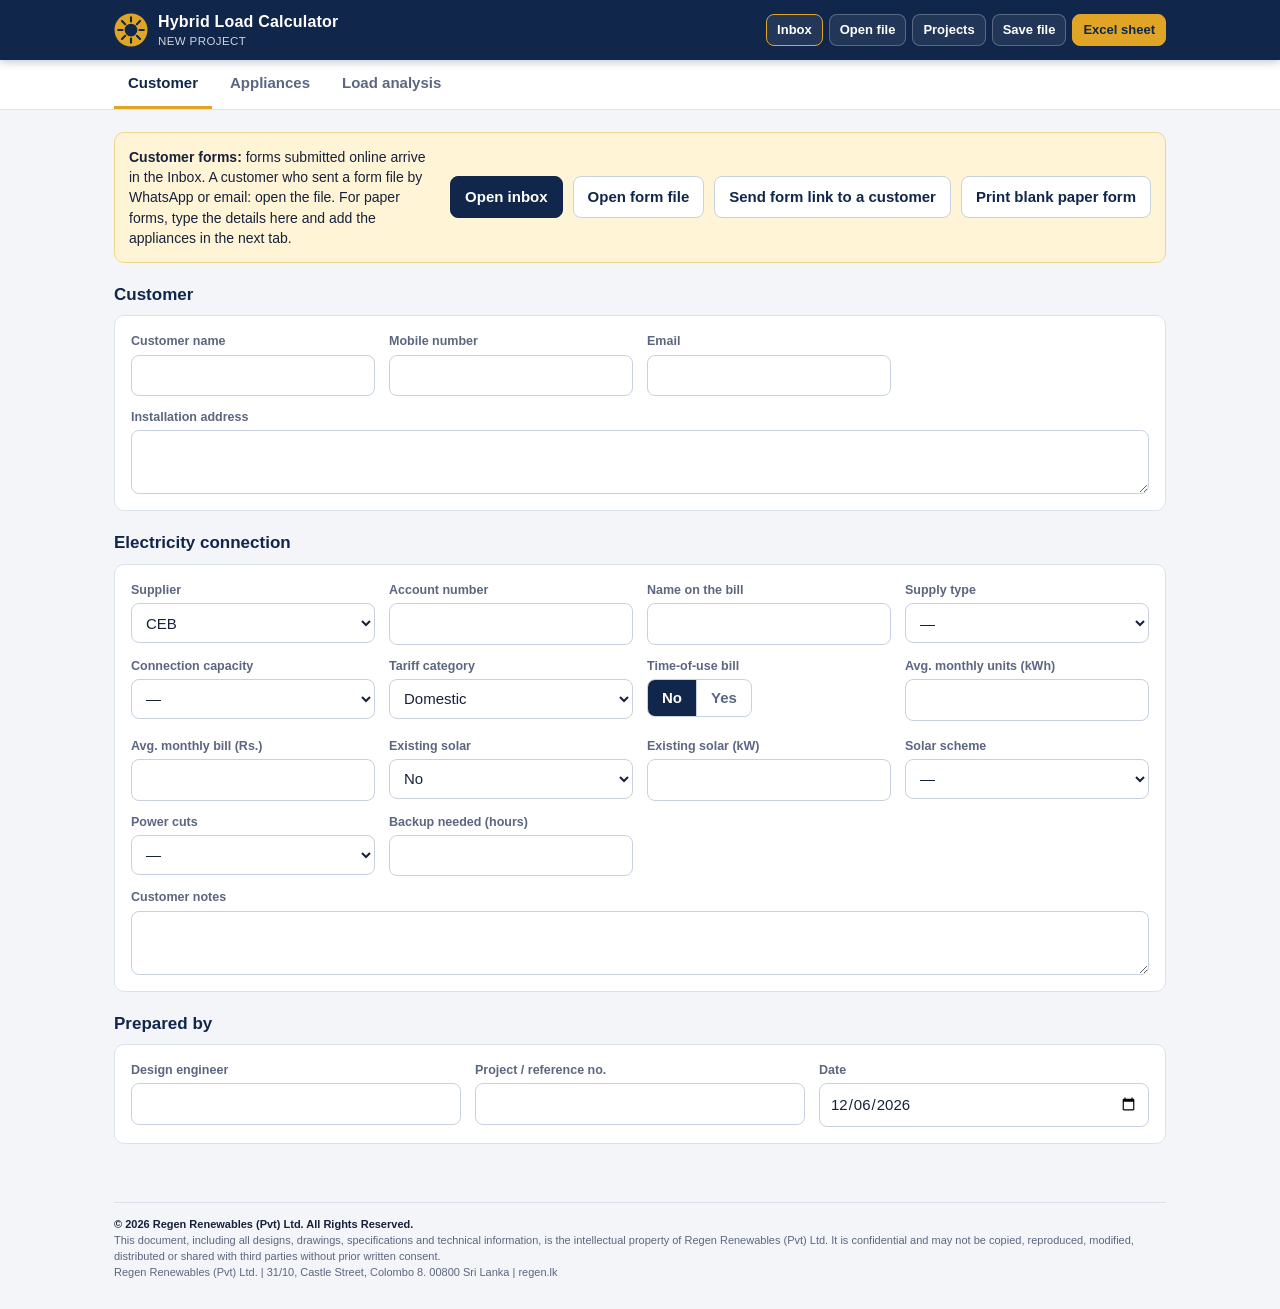
==== commit 9d4476f5: "Add files via upload" ====
--- a/index.html
+++ b/index.html
@@ -46,6 +46,10 @@
 .imsg.err{background:var(--bad-soft);color:var(--bad)}
 .imsg.ok{background:var(--ok-soft);color:var(--ok)}
 .imsg.info{background:#eef3fb;color:var(--navy-2)}
+.toutbl{border-collapse:collapse;margin-top:8px;min-width:320px;font-size:13.5px}
+.toutbl th{font-size:11.5px;text-transform:uppercase;letter-spacing:.4px;color:var(--muted);text-align:left;padding:6px 14px 6px 0;border-bottom:1px solid var(--line)}
+.toutbl td{padding:6px 14px 6px 0;border-bottom:1px solid var(--line);vertical-align:top}
+.tt{display:block;font-weight:500;font-size:11.5px;color:var(--muted)}
 .import{display:flex;flex-wrap:wrap;gap:10px;align-items:center;background:var(--gold-soft);border:1px solid #f0d58c;border-radius:var(--radius);padding:14px;margin-top:16px}
 .import p{margin:0;flex:1;min-width:220px;font-size:14px}
 .sigimg{max-height:70px;border:1px solid var(--line);border-radius:6px;background:#fff;padding:4px}
@@ -192,9 +196,14 @@
       <div class="fld"><label for="c_account">Account number</label><input id="c_account" type="text" data-c="account"></div>
       <div class="fld"><label for="c_billName">Name on the bill</label><input id="c_billName" type="text" data-c="billName"></div>
       <div class="fld"><label for="c_supply">Supply type</label><select id="c_supply" data-c="supply"><option value="">—</option><option>Single-phase</option><option>Three-phase</option><option>Not sure</option></select></div>
-      <div class="fld"><label for="c_capacity">Connection capacity</label><select id="c_capacity" data-c="capacity"><option value="">—</option><option>15 A</option><option>30 A</option><option>60 A</option><option>Other</option><option>Not sure</option></select></div>
-      <div class="fld"><label for="c_tariff">Tariff</label><select id="c_tariff" data-c="tariff"><option>Domestic</option><option>Religious &amp; charitable</option><option>General purpose</option><option>Industrial</option><option>Other</option></select></div>
-      <div class="fld"><label for="c_units">Avg. monthly units (kWh)</label><input id="c_units" type="number" data-c="units"></div>
+      <div class="fld"><label for="c_capacity">Connection capacity</label><select id="c_capacity" data-c="capacity"></select></div>
+      <div class="fld" id="capOtherWrap" hidden><label for="c_capacityOther">Connection capacity (other)</label><input id="c_capacityOther" type="text" data-c="capacityOther" placeholder="e.g. 3-phase 100 A"></div>
+      <div class="fld"><label for="c_tariff">Tariff category</label><select id="c_tariff" data-c="tariff"></select></div>
+      <div class="fld segf" id="touOptWrap"><span class="lbl">Time-of-use bill</span><div class="seg" id="c_touSeg"><button type="button" data-v="0">No</button><button type="button" data-v="1">Yes</button></div></div>
+      <div class="fld touf"><label for="c_touDay">Day units (kWh/month)<span class="tt">5:30 AM – 6:30 PM</span></label><input id="c_touDay" type="number" data-c="touDay"></div>
+      <div class="fld touf"><label for="c_touPeak">Peak units (kWh/month)<span class="tt">6:30 PM – 10:30 PM</span></label><input id="c_touPeak" type="number" data-c="touPeak"></div>
+      <div class="fld touf"><label for="c_touOff">Off-peak units (kWh/month)<span class="tt">10:30 PM – 5:30 AM</span></label><input id="c_touOff" type="number" data-c="touOff"></div>
+      <div class="fld"><label for="c_units">Avg. monthly units (kWh)</label><input id="c_units" type="number" data-c="units"><span class="hint" id="unitsHint"></span></div>
       <div class="fld"><label for="c_bill">Avg. monthly bill (Rs.)</label><input id="c_bill" type="number" data-c="bill"></div>
       <div class="fld"><label for="c_solar">Existing solar</label><select id="c_solar" data-c="solar"><option>No</option><option>Yes</option></select></div>
       <div class="fld"><label for="c_solarKw">Existing solar (kW)</label><input id="c_solarKw" type="number" data-c="solarKw"></div>
@@ -352,15 +361,34 @@
   }
 
   // ---------- customer tab ----------
+  function elecVis() {
+    const c = P.customer, fixed = H.isTouTariff(c.tariff), tou = H.touOn(c) || H.hasTouValues(c);
+    $('#capOtherWrap').hidden = c.capacity !== 'Other';
+    $('#touOptWrap').hidden = fixed;
+    $$('#c_touSeg button').forEach(b => b.classList.toggle('on', (b.dataset.v === '1') === !!c.tou));
+    $$('.touf').forEach(el => el.hidden = !tou);
+    $('#unitsHint').textContent = tou && H.hasTouValues(c) ? `Day + Peak + Off-peak = ${+H.touTotal(c).toFixed(1)} kWh` : '';
+  }
   function renderCustomer() {
-    $$('[data-c]').forEach(el => el.value = P.customer[el.dataset.c] ?? '');
+    const c = P.customer;
+    const caps = H.CAPACITIES.concat(c.capacity && !H.CAPACITIES.includes(c.capacity) ? [c.capacity] : []);   // keep values from older forms (e.g. 15 A)
+    $('#c_capacity').innerHTML = '<option value="">—</option>' + caps.map(o => `<option>${esc(o)}</option>`).join('');
+    $('#c_tariff').innerHTML = H.tariffOptionsHTML(c.tariff, '—');
+    $$('[data-c]').forEach(el => el.value = c[el.dataset.c] ?? '');
+    elecVis();
     $$('[data-p]').forEach(el => el.value = P.prep[el.dataset.p] ?? '');
     const sig = P.customer.signature;
     $('#sigBox').hidden = !sig;
     if (sig) { $('#sigImg').src = sig; $('#sigInfo').textContent = [P.customer.declName, P.customer.declDate].filter(Boolean).join(' · '); }
     $('#formInfo').textContent = P.formSubmitted ? `${P.formRef ? 'Form ' + P.formRef + ' · ' : ''}received ${new Date(P.formSubmitted).toLocaleString('en-GB', { dateStyle: 'medium', timeStyle: 'short' })}` : '';
   }
-  $$('[data-c]').forEach(el => el.addEventListener('input', () => { P.customer[el.dataset.c] = el.value; changed({ ana: false }); }));
+  $$('[data-c]').forEach(el => el.addEventListener('input', () => {
+    const c = P.customer; c[el.dataset.c] = el.value;
+    if (/^tou/.test(el.dataset.c) && H.hasTouValues(c)) { c.units = String(+H.touTotal(c).toFixed(1)); $('#c_units').value = c.units; }
+    if (['capacity', 'tariff'].includes(el.dataset.c) || /^tou/.test(el.dataset.c)) elecVis();
+    changed({ ana: false });
+  }));
+  $('#c_touSeg').addEventListener('click', e => { const b = e.target.closest('button'); if (!b) return; P.customer.tou = b.dataset.v === '1'; elecVis(); changed({ ana: false }); });
   $$('[data-p]').forEach(el => el.addEventListener('input', () => { P.prep[el.dataset.p] = el.value; if (el.dataset.p === 'by') H.store.set('engineer', el.value); changed({ ana: false }); }));
   $('#bLink').addEventListener('click', async () => {
     const url = new URL('form.html', location.href).href;
@@ -407,7 +435,7 @@
         ${+P.inv.phase === 3 ? `<div class="fld"><span class="lbl">Phase fixed by wiring</span>${yn('phLock', a.phLock)}</div>` : ''}
       </div>
       <div class="fld"><label for="x_${a.id}">Notes</label><input id="x_${a.id}" type="text" data-f="notes" value="${esc(a.notes)}"></div>
-      <div class="acts"><button class="btn sm" type="button" data-act="dup">Duplicate</button><button class="btn sm danger" type="button" data-act="del">Delete</button></div>`;
+      <div class="acts"><button class="btn sm" type="button" data-act="dup" title="Copy this appliance as a separate entry, e.g. for other times">Duplicate</button><button class="btn sm danger" type="button" data-act="del">Delete</button></div>`;
   }
   function renderApps() {
     $('#appCount').textContent = P.appliances.length ? `${P.appliances.length} appliances · connected ${(P.appliances.reduce((s, a) => s + a.qty * a.w, 0) / 1000).toFixed(2)} kW` : '';
@@ -432,7 +460,7 @@
       toast(`${a.name || 'Appliance'} deleted`, { label: 'Undo', fn: () => { P.appliances.splice(i, 0, H.normalise(snap)); renderApps(); changed(); } });
       return;
     }
-    if (act === 'dup') { const c = H.normalise(JSON.parse(JSON.stringify(a))); c.id = H.uid(); c.name = a.name + ' (copy)'; P.appliances.splice(P.appliances.indexOf(a) + 1, 0, c); openSet.add(c.id); renderApps(); changed(); return; }
+    if (act === 'dup') { const c = H.normalise(JSON.parse(JSON.stringify(a))); c.id = H.uid(); c.name = H.entryName(P.appliances, a); P.appliances.splice(P.appliances.indexOf(a) + 1, 0, c); openSet.add(c.id); renderApps(); changed(); return; }
     const hc = e.target.closest('.hp-c');
     if (hc) { const h = +hc.dataset.h; a.hrs[h] = a.hrs[h] ? 0 : 1; hc.classList.toggle('on', !!a.hrs[h]); hc.setAttribute('aria-pressed', a.hrs[h] ? 'true' : 'false'); syncHpd(a, body); refreshSum(a); changed(); return; }
     const pre = e.target.closest('[data-pre]');
@@ -483,6 +511,7 @@
       const b = e.target.closest('[data-add]'); if (!b) return;
       const a = H.newAppliance(b.dataset.add);
       if (a.k === 'custom') a.name = 'Other appliance';
+      else { const prev = P.appliances.filter(x => x.k === a.k); if (prev.length) a.name = H.entryName(P.appliances, prev[prev.length - 1]); }
       if (+P.inv.phase === 3) a.ph = 'L1';
       P.appliances.push(a); openSet.add(a.id); renderApps(); changed();
       toast(`${a.name} added`);
@@ -709,6 +738,17 @@
         <div class="phrow">${H.PH.map(k => { const r = res.peakPh[k] / res.pl, c = r > 1 + 1e-6 ? 'over' : r > inv.warn / 100 ? 'high' : ''; return `<div class="ph"><span class="lbl">${k} peak</span><br><b class="tnum">${H.fmtKW(res.peakPh[k])}</b> kW <span class="muted small">${Math.round(r * 100)}% · ${H.ampm(res.peakPhHour[k])}</span><div class="bar"><i class="${c}" style="width:${Math.min(100, r * 100)}%"></i></div><span class="small ${res.phOver[k].length ? '' : 'muted'}">${res.phOver[k].length ? `<b style="color:var(--bad)">over in ${res.phOver[k].length} h</b>` : 'within limit'}</span></div>`; }).join('')}
         <div class="ph"><span class="lbl">Max imbalance</span><br><b class="tnum">${H.fmtKW(res.peakImb)}</b> kW <span class="muted small">${res.unbal != null ? Math.round(res.peakImb / res.unbal * 100) + '% of limit' : 'no limit'}</span>${res.unbal != null ? `<div class="bar"><i class="${res.unbalHours.length ? 'over' : ''}" style="width:${Math.min(100, res.peakImb / res.unbal * 100)}%"></i></div>` : ''}<span class="small muted">highest minus lowest phase</span></div></div>
         <p class="small muted" style="margin:0">Set each appliance's phase in the Appliances tab to match the house wiring.</p></div>`;
+    }
+    {
+      const c = P.customer, est = H.touSplit(res.eHour), bill = H.touOn(c) || H.hasTouValues(c);
+      const rows = H.TOU_PERIODS.map((p, i) => {
+        const e = [est.day, est.peak, est.off][i] * 30, b = parseFloat(c[p.k]);
+        const diff = bill && isFinite(b) && b > 0 ? Math.round((e - b) / b * 100) : null;
+        return `<tr><td><b>${p.label}</b><span class="tt">${p.time}</span></td><td class="tnum">${Math.round(e)}</td>${bill ? `<td class="tnum">${isFinite(b) ? b : '—'}</td><td class="tnum">${diff == null ? '' : (diff > 0 ? '+' : '') + diff + '%'}</td>` : ''}</tr>`;
+      }).join('');
+      notes += `<div class="card" style="margin-top:12px"><b>Energy by time-of-use period</b> <span class="muted small">kWh per month (30 days)${c.tariff ? ' · ' + esc(c.tariff) : ''}</span>
+        <div style="overflow-x:auto"><table class="toutbl"><thead><tr><th>Period</th><th>From appliances</th>${bill ? '<th>Customer\'s bill</th><th>Difference</th>' : ''}</tr></thead><tbody>${rows}</tbody></table></div>
+        <p class="small muted" style="margin:6px 0 0">${bill ? 'A large difference usually means some appliances or hours are missing from the form, or the bill month was unusual.' : 'Ask the customer for Day / Peak / Off-peak units if the bill shows them, to check the appliance list against the bill.'}</p></div>`;
     }
     const tbl = `<div class="tblwrap"><table class="ht"><thead><tr><th>Time</th><th>Load (kW)</th><th>Loading</th>${three ? '<th>L1</th><th>L2</th><th>L3</th><th>Imbal.</th>' : ''}<th>Status</th><th>Appliances operating</th></tr></thead><tbody>${cres.hours.map(st => {
       const pct = st.total / cres.rated; const c = st.status;
@@ -917,9 +957,14 @@
     const ar = kv('Installation address', c.address || '—'); sm.height(ar, est(c.address, 45));
     kv('Mobile / email', [c.phone, c.email].filter(Boolean).join(' · ') || '—');
     kv(`${c.utility || 'CEB'} account number`, c.account || '—');
-    kv('Supply type / capacity', [c.supply, c.capacity].filter(Boolean).join(' · ') || '—');
-    kv('Tariff', c.tariff || '—');
+    kv('Supply type / capacity', [c.supply, H.capacityText(c)].filter(Boolean).join(' · ') || '—');
+    kv('Tariff category', c.tariff || '—');
     kv('Average monthly use', c.units || c.bill ? `${c.units || '—'} kWh · Rs. ${c.bill || '—'}` : '—');
+    {
+      const est = H.touSplit(res.eHour), m = x => Math.round(x * 30);
+      if (H.touOn(c) || H.hasTouValues(c)) kv('Time-of-use units (customer\'s bill)', `Day ${c.touDay || '—'} · Peak ${c.touPeak || '—'} · Off-peak ${c.touOff || '—'} kWh/month`);
+      kv('Time-of-use units (estimated from appliances)', `Day ${m(est.day)} · Peak ${m(est.peak)} · Off-peak ${m(est.off)} kWh/month (30 days)`);
+    }
     kv('Existing solar', c.solar === 'Yes' ? `Yes – ${c.solarKw || '?'} kW ${c.solarScheme ? '(' + c.solarScheme + ')' : ''}` : (c.solar || 'No'));
     kv('Power cuts / backup needed', `${c.outages || '—'} · ${c.backupHrs ? c.backupHrs + ' h backup' : 'backup hours not given'}`);
     if (P.formSubmitted) kv('Customer form received', (P.formRef ? P.formRef + ' · ' : '') + new Date(P.formSubmitted).toLocaleString('en-GB', { dateStyle: 'medium', timeStyle: 'short' }));
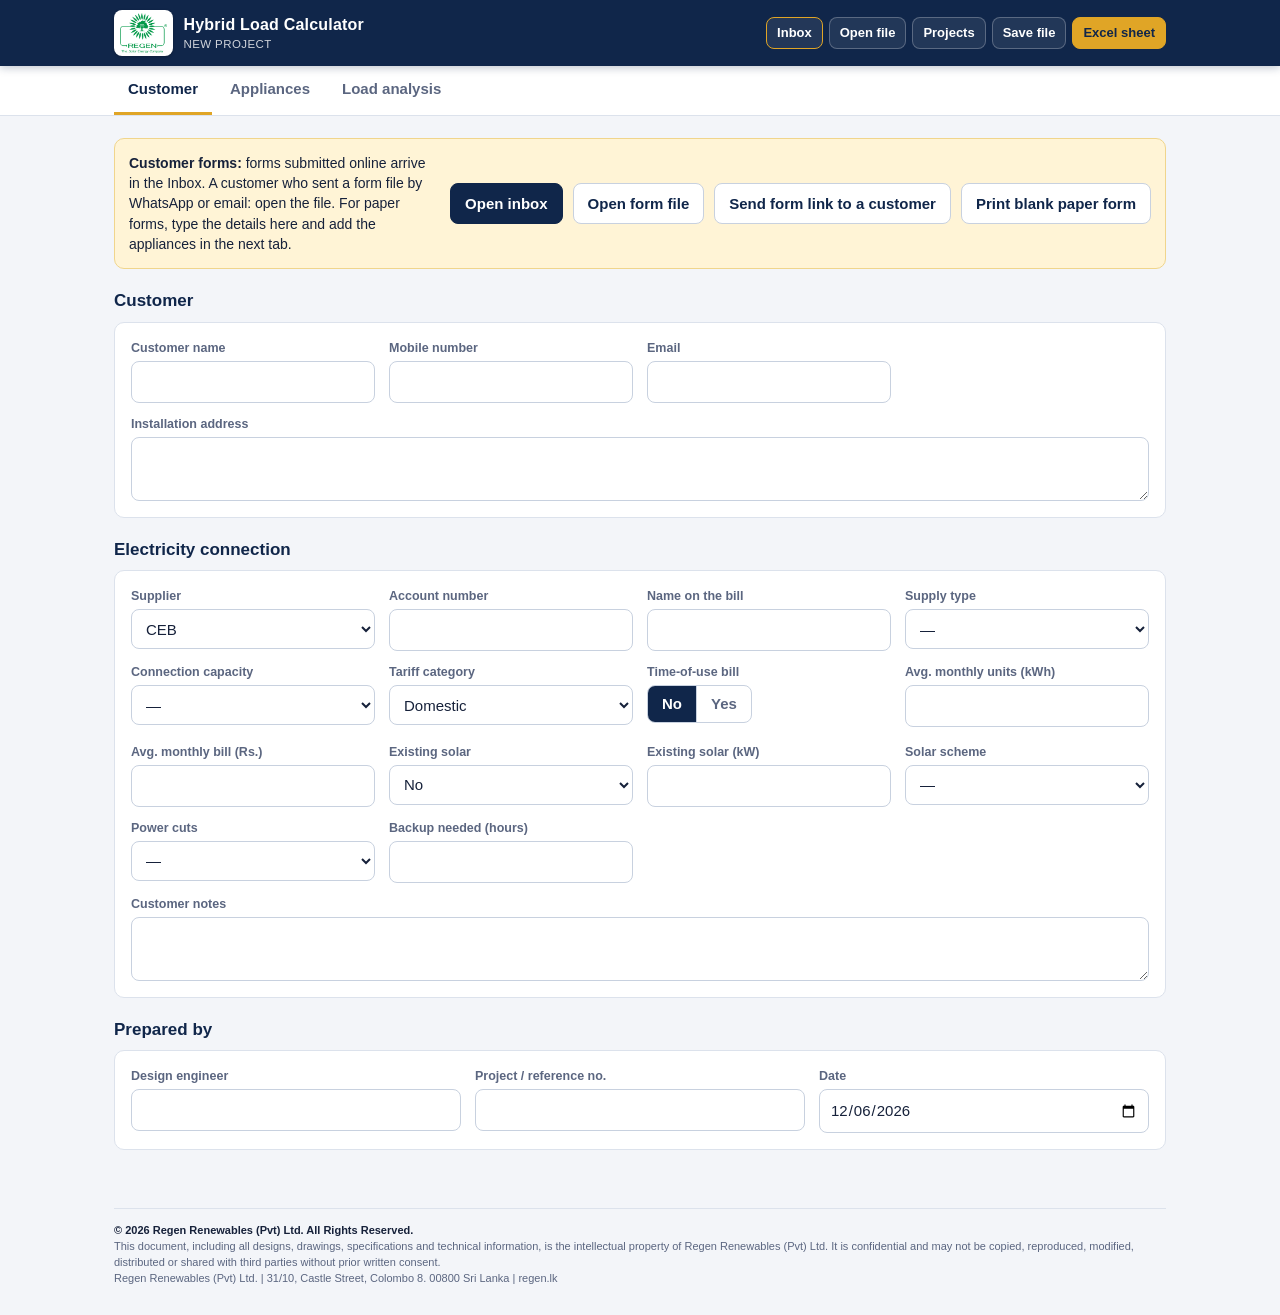
==== commit 2a63e308: "Add files via upload" ====
--- a/index.html
+++ b/index.html
@@ -50,6 +50,11 @@
 .toutbl th{font-size:11.5px;text-transform:uppercase;letter-spacing:.4px;color:var(--muted);text-align:left;padding:6px 14px 6px 0;border-bottom:1px solid var(--line)}
 .toutbl td{padding:6px 14px 6px 0;border-bottom:1px solid var(--line);vertical-align:top}
 .tt{display:block;font-weight:500;font-size:11.5px;color:var(--muted)}
+.bkbox{display:flex;flex-wrap:wrap;gap:8px 12px;align-items:center;border:1px solid var(--gold);background:#fffaf0;border-radius:8px;padding:10px 12px;margin-bottom:12px}
+.bkbox>div:first-child{flex:1 1 220px;min-width:0}
+.repcard{margin-top:12px;display:flex;flex-wrap:wrap;gap:10px 16px;align-items:center;justify-content:space-between;border-color:var(--gold);background:#fffaf0}
+.repcard>div:first-child{flex:1 1 260px;min-width:0}
+.repacts{display:flex;flex-wrap:wrap;gap:8px}
 .import{display:flex;flex-wrap:wrap;gap:10px;align-items:center;background:var(--gold-soft);border:1px solid #f0d58c;border-radius:var(--radius);padding:14px;margin-top:16px}
 .import p{margin:0;flex:1;min-width:220px;font-size:14px}
 .sigimg{max-height:70px;border:1px solid var(--line);border-radius:6px;background:#fff;padding:4px}
@@ -150,7 +155,7 @@
 <header class="topbar" id="topbar">
   <div class="wrap">
     <div class="brand">
-      <svg width="34" height="34" viewBox="0 0 64 64" aria-hidden="true"><circle cx="32" cy="32" r="31" fill="#e0a526"/><circle cx="32" cy="32" r="12" fill="#10264a"/><g stroke="#10264a" stroke-width="4" stroke-linecap="round"><path d="M32 8v8M32 48v8M8 32h8M48 32h8M15 15l6 6M43 43l6 6M15 49l6-6M43 21l6-6"/></g></svg>
+      <span class="brand-logo"><img src="regen-logo.png" alt="Regen – The Solar Energy Company" width="48" height="40"></span>
       <div class="brand-txt"><b>Hybrid Load Calculator</b><span class="proj" id="projName">New project</span></div>
     </div>
     <div class="spacer"></div>
@@ -280,6 +285,7 @@
 <script src="config.js"></script>
 <script src="common.js"></script>
 <script src="xlsx-writer.js"></script>
+<script src="pdf-writer.js"></script>
 <script>
 (() => {
   const H = HLC, $ = s => document.querySelector(s), $$ = s => [...document.querySelectorAll(s)];
@@ -759,8 +765,10 @@
         <td class="on">${st.on.map(o => `${esc(o.name)}${o.n > 1 ? ' ×' + o.n : ''} (${kwTxt(o.p)}${three ? ', ' + o.ph : ''})`).join(', ') || '—'}</td></tr>`;
     }).join('')}</tbody></table></div>`;
 
-    out.innerHTML = `${dsWarn}<div class="verdict ${v.cls}"><div class="ico">${v.ico}</div><div><h3>${esc(v.h)}</h3><p>${esc(v.p)}</p></div></div>${kpis}${chart}${recs}${notes}
-      <div class="sec-h"><h2>Hour by hour</h2><p>${showAdj ? 'With suggested time changes' : "Customer's times of use"}</p></div>${tbl}`;
+    const repCard = `<div class="card repcard"><div><b>Report</b><p class="small muted" style="margin:2px 0 0">PDF with the results, charts, recommendations, the calculation steps, the appliance schedule and the hour-by-hour table.</p></div>
+      <div class="repacts"><button class="btn primary" type="button" data-rep="dl">Download report (PDF)</button><button class="btn" type="button" data-rep="share">Share report</button><button class="btn" type="button" data-rep="xl">Excel sheet</button></div></div>`;
+    out.innerHTML = `${dsWarn}<div class="verdict ${v.cls}"><div class="ico">${v.ico}</div><div><h3>${esc(v.h)}</h3><p>${esc(v.p)}</p></div></div>${kpis}${chart}${recs}${notes}${repCard}
+      <div class="sec-h"><h2>Hour by hour</h2><p>${showAdj ? 'With suggested time changes' : "Customer's times of use"}</p></div>${tbl}${repCard}`;
     if (selHour != null) renderHourDetail(cres);
 
     $('#cMode')?.addEventListener('click', e => { const b = e.target.closest('button'); if (!b) return; chartMode = b.dataset.v; renderAnalysis(); });
@@ -800,6 +808,420 @@
     const byPh = three ? H.PH.map(k => `<span class="pill ${st.why.includes(k) ? 'over' : 'info'}">${k} ${H.fmtKW(st.ph[k])} kW</span>`).join(' ') : '';
     $('#hdetail').innerHTML = `<div class="hdetail"><b>${H.ampm(st.h)} – ${H.ampm(st.h + 1)}</b> · ${H.fmtKW(st.total)} kW (${Math.round(st.total / cres.rated * 100)}%) ${over > 0 ? `<span class="pill over">over by ${H.fmtKW(over)} kW</span>` : ''} ${byPh}
       <ul>${st.on.map(o => `<li>${esc(o.name)}${o.n > 1 ? ' ×' + o.n : ''} – ${kwTxt(o.p)}${three ? ` · ${o.ph}` : ''}</li>`).join('') || '<li>Nothing running</li>'}</ul></div>`;
+  }
+
+  // ---------- PDF report (with calculations) ----------
+  let logoJpeg = null;
+  function loadLogoJpeg() {
+    if (logoJpeg) return Promise.resolve(logoJpeg);
+    return new Promise((resolve, reject) => {
+      const img = new Image();
+      img.onload = () => {
+        const c = document.createElement('canvas'); c.width = img.naturalWidth; c.height = img.naturalHeight;
+        const g = c.getContext('2d'); g.fillStyle = '#ffffff'; g.fillRect(0, 0, c.width, c.height); g.drawImage(img, 0, 0);
+        c.toBlob(b => b ? b.arrayBuffer().then(buf => { logoJpeg = { bytes: new Uint8Array(buf), w: c.width, h: c.height }; resolve(logoJpeg); }) : reject(new Error('logo')), 'image/jpeg', 0.95);
+      };
+      img.onerror = () => reject(new Error('Logo not found'));
+      img.src = 'regen-logo.png';
+    });
+  }
+  async function buildReport(P) {
+    let LOGO = null;
+    try { LOGO = await loadLogoJpeg(); } catch (e) { /* report still works without the logo */ }
+    const inv = P.inv, c = P.customer, three = +inv.phase === 3;
+    const mlib = models();
+    const res = H.analyse(P.appliances, inv);
+    const plan = res.over.length ? H.planShift(P.appliances, inv) : null;
+    const phasePlan = three ? H.planPhases(P.appliances, inv) : null;
+    const rec = H.recommendInverter(res, inv, P.sizes[inv.phase], mlib);
+    const recAfter = plan && plan.moves.length ? H.recommendInverter(plan.result, inv, P.sizes[inv.phase], mlib) : null;
+    const recPhase = phasePlan && phasePlan.moves.length ? H.recommendInverter(phasePlan.result, inv, P.sizes[inv.phase], mlib) : null;
+    const LIM = H.limits(inv);
+    const scoped = P.appliances.filter(a => H.inScope(a, inv));
+    const v = verdict(res, inv);
+    const kw = w => H.fmtKW(w), pct = x => Math.round(x * 100) + '%';
+    const fmtW = w => w >= 1000 ? (w / 1000).toFixed(2) + ' kW' : Math.round(w) + ' W';
+    const n0 = x => Math.round(x).toLocaleString('en-US');
+
+    const d = new PW.Doc();
+    const NAVY = '10264A', BLUE = '1F4E8C', GOLD = 'E0A526', INK = '16213A', MUTED = '5B6680', LINE = 'C8D1DF', SOFT = 'F1F4F9';
+    const M = 14, CW = 210 - 2 * M, TOP = 16;
+    // footer (same notice as the other Regen documents)
+    const FOOT_FS = 6.4, FOOT_LH = 2.75;
+    const noticeLines = d.wrap(H.NOTICE, CW, FOOT_FS, false);
+    const footLines = 2 + noticeLines.length + 1;
+    const FOOT_RULE = 297 - 7 - (footLines - 1) * FOOT_LH - 4;
+    const BOTTOM = FOOT_RULE - 3;
+    let y = TOP;
+    const newPage = () => { d.addPage(); y = TOP; pageHeader(); };
+    const ensure = h => { if (y + h > BOTTOM) { newPage(); return true; } return false; };
+
+    function logo(x, yy, r) {
+      d.circle(x, yy, r, { fill: GOLD });
+      for (let k = 0; k < 8; k++) { const a = k * Math.PI / 4; d.line(x + Math.cos(a) * r * 0.5, yy + Math.sin(a) * r * 0.5, x + Math.cos(a) * r * 0.8, yy + Math.sin(a) * r * 0.8, { color: NAVY, width: r * 0.13 }); }
+      d.circle(x, yy, r * 0.38, { fill: NAVY });
+    }
+    function pageHeader() {
+      if (LOGO) d.image(LOGO.bytes, LOGO.w, LOGO.h, M, 3.6, 7.4 * LOGO.w / LOGO.h, 7.4);
+      d.text(M + (LOGO ? 10.5 : 0), 10, 'Hybrid System Load Calculation', { size: 8, bold: true, color: NAVY });
+      d.text(210 - M, 10, [c.name, P.formRef || P.prep.ref].filter(Boolean).join(' · '), { size: 8, color: MUTED, align: 'right' });
+      d.line(M, 11.8, 210 - M, 11.8, { color: LINE, width: 0.3 });
+    }
+    function section(title) {
+      ensure(32);                     // keep the heading with the start of its content
+      y += 3;
+      d.rect(M, y, CW, 6.4, { fill: NAVY });
+      d.text(M + 2.5, y + 4.5, title.toUpperCase(), { size: 8.6, bold: true, color: 'FFFFFF' });
+      y += 9;
+    }
+    function para(text, o = {}) {
+      const size = o.size || 8.4, lh = size * 0.42, lines = d.wrap(text, o.w || CW, size, o.bold);
+      lines.forEach(l => { ensure(lh + 0.6); d.text((o.x || M), y + size * 0.3, l, { size, bold: o.bold, color: o.color || INK }); y += lh; });
+      y += o.after == null ? 1.6 : o.after;
+    }
+    function kv(rows, cols = 2) {
+      const colW = CW / cols, kW = colW * 0.40, vW = colW - kW, fs = 7.8, lh = 3.35;
+      for (let i = 0; i < rows.length; i += cols) {
+        const chunk = rows.slice(i, i + cols);
+        const hts = chunk.map(([k, val]) => Math.max(d.wrap(k, kW - 3, fs, true).length, d.wrap(String(val || '—'), vW - 3, fs).length) * lh + 2.6);
+        const h = Math.max(...hts); ensure(h);
+        chunk.forEach(([k, val], j) => {
+          const x = M + j * colW;
+          d.rect(x, y, kW, h, { fill: SOFT, stroke: LINE, width: 0.2 });
+          d.rect(x + kW, y, vW, h, { stroke: LINE, width: 0.2 });
+          d.wrap(k, kW - 3, fs, true).forEach((l, n) => d.text(x + 1.5, y + 3.6 + n * lh, l, { size: fs, bold: true, color: '33415C' }));
+          if (k) d.wrap(String(val || '—'), vW - 3, fs).forEach((l, n) => d.text(x + kW + 1.5, y + 3.6 + n * lh, l, { size: fs, color: INK }));
+        });
+        y += h;
+      }
+      y += 2;
+    }
+    // table: cols [{h, w, align}], rows [[cells]], opt {fs, rowFill(i)->hex, bold(i,j)}
+    function table(cols, rows, opt = {}) {
+      const fs = opt.fs || 7.2, lh = fs * 0.42, pad = 1.3;
+      const drawHead = () => {
+        const hl = cols.map(cl => d.wrap(cl.h, cl.w - 2 * pad, fs, true));
+        const hh = Math.max(...hl.map(l => l.length)) * lh + 2.4;
+        let x = M;
+        cols.forEach((cl, j) => {
+          d.rect(x, y, cl.w, hh, { fill: NAVY, stroke: '6B7A99', width: 0.15 });
+          hl[j].forEach((l, n) => d.text(cl.align === 'right' ? x + cl.w - pad : cl.align === 'center' ? x + cl.w / 2 : x + pad, y + 2.9 + n * lh, l, { size: fs, bold: true, color: 'FFFFFF', align: cl.align }));
+          x += cl.w;
+        });
+        y += hh;
+      };
+      ensure(14); drawHead();
+      rows.forEach((r, i) => {
+        const cl = cols.map((col, j) => d.wrap(String(r[j] == null ? '' : r[j]), col.w - 2 * pad, fs, opt.bold && opt.bold(i, j)));
+        const h = Math.max(...cl.map(l => l.length)) * lh + 2.1;
+        const keep = opt.keepLast && i === rows.length - 2 ? h * 2 + 2 : h;     // don't leave the total row alone on a page
+        if (y + keep > BOTTOM) { newPage(); drawHead(); }
+        let x = M;
+        const fill = opt.rowFill ? opt.rowFill(i) : (i % 2 ? 'F8F9FC' : null);
+        cols.forEach((col, j) => {
+          const cf = opt.cellFill && opt.cellFill(i, j);
+          d.rect(x, y, col.w, h, { fill: cf || fill || undefined, stroke: LINE, width: 0.15 });
+          const color = opt.color ? opt.color(i, j) : INK;
+          cl[j].forEach((l, n) => d.text(col.align === 'right' ? x + col.w - pad : col.align === 'center' ? x + col.w / 2 : x + pad, y + 2.75 + n * lh, l, { size: fs, bold: opt.bold && opt.bold(i, j), color, align: col.align }));
+          x += col.w;
+        });
+        y += h;
+      });
+      y += 3;
+    }
+    const fit = (cols) => { const t = cols.reduce((s, cl) => s + cl.w, 0); return cols.map(cl => Object.assign({}, cl, { w: cl.w * CW / t })); };
+    const bullet = (text, o = {}) => {
+      const fs = o.size || 8.2, lh = fs * 0.42, lines = d.wrap(text, CW - 6, fs, o.bold);
+      lines.forEach((l, n) => { ensure(lh + 0.6); if (!n) d.text(M + 1.5, y + fs * 0.3, '•', { size: fs, color: o.color || INK }); d.text(M + 5, y + fs * 0.3, l, { size: fs, bold: o.bold, color: o.color || INK }); y += lh; });
+      y += 0.8;
+    };
+
+    // ===== first page header =====
+    let tx = M + 15;
+    if (LOGO) { const lh = 19, lw = lh * LOGO.w / LOGO.h; d.image(LOGO.bytes, LOGO.w, LOGO.h, M, TOP - 6, lw, lh); tx = M + lw + 4; }
+    else logo(M + 6, TOP + 6, 6);
+    d.text(tx, TOP + 4.5, 'Hybrid System Load Calculation Report', { size: 14.5, bold: true, color: NAVY });
+    d.text(tx, TOP + 9.6, '24-hour load profile and inverter capacity check', { size: 8.6, color: MUTED });
+    d.text(210 - M, TOP + 2.5, H.COMPANY.name, { size: 8, bold: true, color: INK, align: 'right' });
+    d.text(210 - M, TOP + 6.2, H.COMPANY.addr, { size: 7.2, color: MUTED, align: 'right' });
+    d.text(210 - M, TOP + 9.6, H.COMPANY.web, { size: 7.2, color: MUTED, align: 'right' });
+    y = TOP + 15; d.line(M, y, 210 - M, y, { color: NAVY, width: 0.6 }); y += 4;
+    const repDate = new Date().toLocaleDateString('en-GB', { day: '2-digit', month: 'short', year: 'numeric' });
+    kv([['Customer', c.name], ['Report date', repDate], ['Project / reference', [P.prep.ref, P.formRef].filter(Boolean).join(' · ')], ['Prepared by', P.prep.by]]);
+
+    // ===== 1. customer =====
+    section('1. Customer and electricity connection');
+    const cust = [
+      ['Installation address', (c.address || '').replace(/\s+/g, ' ')], ['Mobile / email', [c.phone, c.email].filter(Boolean).join(' · ')],
+      [`${c.utility || 'CEB'} account no.`, c.account], ['Name on bill', c.billName],
+      ['Supply type', c.supply], ['Connection capacity', H.capacityText(c)],
+      ['Tariff category', c.tariff], ['Avg. monthly units / bill', (c.units || c.bill) ? `${c.units || '—'} kWh · Rs. ${c.bill || '—'}` : ''],
+    ];
+    if (H.touOn(c) || H.hasTouValues(c)) cust.push(['Time-of-use units (bill)', `Day ${c.touDay || '—'} · Peak ${c.touPeak || '—'} · Off-peak ${c.touOff || '—'} kWh/month`]);
+    cust.push(['Existing solar', c.solar === 'Yes' ? `Yes – ${c.solarKw || '?'} kW${c.solarScheme ? ' (' + c.solarScheme + ')' : ''}` : (c.solar || 'No')],
+      ['Power cuts / backup needed', [c.outages, c.backupHrs ? c.backupHrs + ' h backup' : ''].filter(Boolean).join(' · ')]);
+    if (P.formSubmitted) cust.push(['Customer form', `${P.formRef ? P.formRef + ', ' : ''}received ${new Date(P.formSubmitted).toLocaleDateString('en-GB', { day: '2-digit', month: 'short', year: 'numeric' })}${c.signature ? ', signed' : ''}`]);
+    if (cust.length % 2) cust.push(['', '']);
+    kv(cust);
+    if (c.notes) para('Customer notes: ' + c.notes, { size: 7.8, color: MUTED });
+
+    // ===== 2. inverter =====
+    section('2. Selected inverter and check settings');
+    const invRows = [['Inverter', (inv.model ? inv.model + ' – ' : '') + `${inv.kw} kW ${three ? 'three' : 'single'}-phase`], ['Surge capability', `${inv.surge} × rated = ${(inv.kw * inv.surge).toFixed(1)} kW (~10 s)`],
+      ['High-loading warning level', inv.warn + '%'], ['Sizing margin', inv.margin + '%'], ['Loads checked', inv.scope === 'backup' ? 'Power-cut (backup) loads only' : 'All appliances'], ['Appliance entries checked', `${scoped.length} of ${P.appliances.length}`]];
+    if (three) invRows.push(['Per-phase continuous output', `${kw(LIM.pl)} kW${LIM.assumed ? ' – ASSUMED rated ÷ 3, not from datasheet' : LIM.scaled ? ' – estimated, confirm on datasheet' : ' (datasheet)'}`],
+      ['Max phase imbalance', LIM.unbal == null ? 'No limit stated' : kw(LIM.unbal) + ' kW'], ['Per-phase peak capability', kw(LIM.ppk) + ' kW (~10 s)'], ['', '']);
+    kv(invRows);
+
+    // ===== 3. result =====
+    section('3. Result');
+    {
+      const col = { ok: ['E5F3EA', '2E7D4F'], high: ['FFF3D1', '8A5D00'], over: ['FDE8E8', 'C62828'] }[v.cls];
+      const hl = d.wrap(v.h, CW - 8, 10, true), pl = d.wrap(v.p, CW - 8, 8.2);
+      const h = hl.length * 4.4 + pl.length * 3.5 + 5;
+      ensure(h);
+      d.rect(M, y, CW, h, { fill: col[0], stroke: col[1], width: 0.4 });
+      d.rect(M, y, 1.6, h, { fill: col[1] });
+      let yy = y + 5;
+      hl.forEach(l => { d.text(M + 5, yy, l, { size: 10, bold: true, color: col[1] }); yy += 4.4; });
+      pl.forEach(l => { d.text(M + 5, yy - 0.5, l, { size: 8.2, color: INK }); yy += 3.5; });
+      y += h + 3;
+    }
+    {
+      const maxPh = three ? Math.max(res.peakPh.L1, res.peakPh.L2, res.peakPh.L3) : 0;
+      const tiles = [
+        ['Peak simultaneous load', kw(res.peak) + ' kW', `${H.ampm(res.peakHour)} – ${H.ampm(res.peakHour + 1)}`, res.totalOver.length ? 'C62828' : NAVY],
+        ['Loading at peak', pct(res.peak / res.rated), `of ${inv.kw} kW`, res.totalOver.length ? 'C62828' : NAVY],
+        ...(three ? [['Highest phase load', kw(maxPh) + ' kW', `${Math.round(maxPh / res.pl * 100)}% of ${kw(res.pl)} kW`, maxPh > res.pl + 0.01 ? 'C62828' : NAVY]] : []),
+        ['Hours over a limit', String(res.over.length), `${res.high.length} h above ${inv.warn}%`, res.over.length ? 'C62828' : NAVY],
+        ['Daily energy', res.energy.toFixed(1) + ' kWh', `${res.eDay.toFixed(1)} day · ${res.eNight.toFixed(1)} night`, NAVY],
+        ['Connected load', (res.connected / 1000).toFixed(2) + ' kW', 'all units, if all on', NAVY]
+      ];
+      const tw = (CW - (tiles.length - 1) * 2) / tiles.length, th = 17;
+      ensure(th + 2);
+      tiles.forEach((t, i) => {
+        const x = M + i * (tw + 2);
+        d.rect(x, y, tw, th, { stroke: LINE, width: 0.3 });
+        d.wrap(t[0].toUpperCase(), tw - 3, 5.8, true).slice(0, 2).forEach((l, n) => d.text(x + 1.8, y + 3.6 + n * 2.6, l, { size: 5.8, bold: true, color: MUTED }));
+        d.text(x + 1.8, y + 11.2, t[1], { size: 11, bold: true, color: t[3] });
+        d.text(x + 1.8, y + 15, d.wrap(t[2], tw - 3, 6.2)[0] || '', { size: 6.2, color: MUTED });
+      });
+      y += th + 4;
+    }
+    // charts
+    const chartImg = async (svg, title) => {
+      try {
+        const im = await H.svgToJpeg(svg, 2.2);
+        const w = CW, h = w * im.h / im.w;
+        ensure(h + 7);
+        d.text(M, y + 3, title, { size: 8.6, bold: true, color: NAVY }); y += 5;
+        d.rect(M, y, w, h, { stroke: LINE, width: 0.2 });
+        d.image(im.bytes, im.w, im.h, M, y, w, h); y += h + 4;
+      } catch (e) { para('(Chart could not be drawn on this device.)', { color: MUTED }); }
+    };
+    await chartImg(H.chartSVG(res, inv, H.LIGHT_PAL, { w: 760, h: 300 }), '24-hour load profile (customer\'s times of use)');
+    if (three) await chartImg(H.phaseChartSVG(res, inv, H.LIGHT_PAL, { w: 760, h: 300 }), 'Load per phase (L1, L2, L3)');
+
+    // ===== 4. recommendations =====
+    section('4. Recommendations');
+    if (three) {
+      para('Option C – Balance the phases', { bold: true, size: 8.8, after: 0.8 });
+      if (phasePlan && phasePlan.moves.length) {
+        const pr = phasePlan.result, ok = !pr.phaseOverAny.length && !pr.unbalHours.length;
+        para(`${ok ? 'Moving these single-phase circuits removes every phase overload' : 'Moving these single-phase circuits reduces the phase overload but does not remove it'}; highest phase becomes ${kw(Math.max(pr.peakPh.L1, pr.peakPh.L2, pr.peakPh.L3))} kW of ${kw(LIM.pl)} kW. Only where the house wiring allows the circuit to be moved.`, { after: 0.8 });
+        phasePlan.moves.forEach(m => bullet(`${m.name} (${fmtW(m.p)}): move from ${m.from} to ${m.to}`));
+      } else if (res.phaseOverAny.length || res.unbalHours.length) para('No phase change removes the overload (circuits marked "phase fixed", or every move overloads another phase).');
+      else para(`Every phase stays within ${kw(LIM.pl)} kW${LIM.unbal != null ? ` and within the ${kw(LIM.unbal)} kW imbalance limit` : ''}. No changes needed.`);
+      res.tooBig.forEach(t => para(`${t.name} (${fmtW(t.p)}) is bigger than the ${kw(LIM.pl)} kW per-phase limit and cannot run on any single phase of this inverter.`, { color: 'C62828' }));
+      y += 1;
+    }
+    para('Option A – Change times of use', { bold: true, size: 8.8, after: 0.8 });
+    if (!res.over.length) para("No overload with the customer's times of use, so no changes are needed.");
+    else if (plan && plan.moves.length) {
+      para(`${plan.resolved ? 'These changes remove every overload' : 'These changes reduce the overload; still over in ' + hourRange(plan.result.over)}. New peak ${kw(plan.result.peak)} kW (${pct(plan.result.peak / res.rated)}). Only appliances the customer marked as flexible are moved.`, { after: 0.8 });
+      H.groupMoves(plan.moves).forEach(g => bullet(`${g.name} (${kw(g.p)} kW): from ${H.slotsText(g.from, '12')} to ${H.slotsText(g.to, '12')}`));
+    } else para(`No time change found: none of the appliances running in ${hourRange(res.over)} is marked as flexible, or no other hour has spare capacity.`);
+    y += 1;
+    para('Option B – Inverter size', { bold: true, size: 8.8, after: 0.8 });
+    const same = rec.pick && Math.abs(rec.pick.total - inv.kw) < 1e-9;
+    para(`Recommended: ${rec.label}, for the customer's times of use${three ? ' and current phases' : ''}. Set by ${rec.driverText}. ${same ? 'The selected inverter matches.' : rec.pick && rec.pick.total > inv.kw ? `The selected ${inv.kw} kW is too small.` : `The selected ${inv.kw} kW is larger than needed.`}${rec.basis === 'library' ? ' Chosen from saved inverter datasheets.' : three ? ' Larger sizes are assumed to keep the same per-phase ratio as the selected datasheet; confirm the per-phase rating of the chosen model.' : ''}`, { after: 0.8 });
+    if (recPhase && recPhase.pick && rec.pick && recPhase.pick.total < rec.pick.total) bullet(`With the phase changes in option C: ${recPhase.label} is enough.`);
+    if (recAfter && recAfter.pick && rec.pick && recAfter.pick.total < rec.pick.total) bullet(`With the time changes in option A: ${recAfter.label} is enough.`);
+
+    // ===== 5. calculations =====
+    section('5. Calculation method and worked figures');
+    const step = (t, f, w) => { ensure(12); para(t, { bold: true, size: 8.4, after: 0.6 }); if (f) para(f, { size: 8, color: BLUE, after: 0.6, x: M + 3, w: CW - 3 }); if (w) para(w, { size: 8, after: 2.2, x: M + 3, w: CW - 3 }); };
+    const big = scoped.slice().sort((a, b) => H.runW(b) - H.runW(a))[0];
+    step('Step 1 – Running load of each appliance',
+      'P (W) = number used at the same time × rating of one unit',
+      big ? `Example: ${big.name}: ${big.qtyOn} × ${n0(big.w)} W = ${n0(H.runW(big))} W. All entries are listed in section 6. Every unit "used at the same time" is counted at full rating for each hour it is on.` : '');
+    const pk = res.hours[res.peakHour];
+    step('Step 2 – Total load in each hour',
+      'L(h) = sum of P for every appliance switched on in hour h (h = the hour from h:00 to h+1:00)',
+      `Peak hour ${H.hh(res.peakHour)}–${H.hh(res.peakHour + 1)}: ${pk.on.map(o => n0(o.p)).join(' + ') || '0'} = ${n0(res.peak)} W = ${kw(res.peak)} kW. All 24 hours are listed in section 7.`);
+    step('Step 3 – Inverter loading',
+      'Loading = L(h) ÷ inverter rated output;  over = above 100 %,  high = above the warning level',
+      `At the peak: ${kw(res.peak)} kW ÷ ${inv.kw.toFixed(2)} kW = ${pct(res.peak / res.rated)}. Hours over 100 %: ${res.totalOver.length ? hourRange(res.totalOver) : 'none'}. Hours above ${inv.warn} %: ${res.high.length ? hourRange(res.high) : 'none'}.`);
+    if (three) {
+      const kMax = H.PH.find(k => res.peakPh[k] === Math.max(res.peakPh.L1, res.peakPh.L2, res.peakPh.L3));
+      step('Step 4 – Load on each phase (three-phase inverter)',
+        'L1(h), L2(h), L3(h) = sum of single-phase loads on that phase + ⅓ of each three-phase load;  imbalance = highest phase − lowest phase',
+        `Highest: ${kMax} ${kw(res.peakPh[kMax])} kW at ${H.ampm(res.peakPhHour[kMax])} against the ${kw(LIM.pl)} kW per-phase limit (${pct(res.peakPh[kMax] / LIM.pl)}). Peaks: L1 ${kw(res.peakPh.L1)}, L2 ${kw(res.peakPh.L2)}, L3 ${kw(res.peakPh.L3)} kW. Largest imbalance ${kw(res.peakImb)} kW${LIM.unbal != null ? ` against the ${kw(LIM.unbal)} kW limit` : ' (no limit entered)'}.`);
+    }
+    const sH = res.hours.slice().sort((a, b) => b.surgePeak - a.surgePeak)[0];
+    step(`Step ${three ? 5 : 4} – Motor starting surge`,
+      `Starting load = L(h) + (starting multiplier − 1) × rating of one unit of the largest motor running;  limit = surge × rated = ${inv.surge} × ${inv.kw} kW = ${(inv.kw * inv.surge).toFixed(1)} kW${three ? `;  per phase: ${kw(LIM.ppk)} kW` : ''}`,
+      sH && sH.on.length ? `Worst hour ${H.hh(sH.h)}–${H.hh(sH.h + 1)}: ${kw(sH.total)} kW + ${kw(sH.extra)} kW (${sH.extraName} starting) = ${kw(sH.surgePeak)} kW → ${sH.surgeOver ? 'ABOVE the surge capability' : 'within the surge capability'}.` : '');
+    step(`Step ${three ? 6 : 5} – Daily energy`,
+      'E (kWh/day) = sum of (P × duty factor × hours per day) ÷ 1000;  duty factor and hours per day affect energy only, not the peak',
+      `Total ${res.energy.toFixed(2)} kWh/day: ${res.eDay.toFixed(2)} kWh 6 AM–6 PM and ${res.eNight.toFixed(2)} kWh 6 PM–6 AM. About ${Math.round(res.energy * 30)} kWh per month (30 days).`);
+    {
+      const est = H.touSplit(res.eHour), m30 = x => Math.round(x * 30);
+      step(`Step ${three ? 7 : 6} – Energy by time-of-use period`,
+        'Day 5:30 AM–6:30 PM, Peak 6:30 PM–10:30 PM, Off-peak 10:30 PM–5:30 AM (the half hours at 5:30, 6:30 PM and 10:30 PM are split equally)',
+        `From appliances: Day ${m30(est.day)}, Peak ${m30(est.peak)}, Off-peak ${m30(est.off)} kWh/month.${(H.touOn(c) || H.hasTouValues(c)) ? ` Customer's bill: Day ${c.touDay || '—'}, Peak ${c.touPeak || '—'}, Off-peak ${c.touOff || '—'} kWh/month.` : ''} See section 8.`);
+    }
+    const nd = rec.need;
+    const reqParts = [`running peak ${kw(res.peak)} × ${(1 + inv.margin / 100).toFixed(2)} = ${nd.run.toFixed(2)} kW`, `starting peak ${nd.surge.toFixed(2)} kW ÷ ${inv.surge} = ${(nd.surge / inv.surge).toFixed(2)} kW`];
+    if (three) reqParts.push(`highest phase ${kw(Math.max(res.peakPh.L1, res.peakPh.L2, res.peakPh.L3))} × ${(1 + inv.margin / 100).toFixed(2)} = ${nd.phase.toFixed(2)} kW per phase`);
+    step(`Step ${three ? 8 : 7} – Inverter size`,
+      `Required capacity = the largest of the running peak × (1 + margin), the starting peak ÷ surge factor${three ? ' and the per-phase need against the datasheet per-phase rating' : ''}`,
+      `${reqParts.join(';  ')}. Recommended: ${rec.label} (set by ${rec.driverText}).`);
+
+    // ===== 6. appliances =====
+    section('6. Appliance schedule');
+    const aCols = fit([{ h: '#', w: 5, align: 'center' }, { h: 'Appliance', w: three ? 34 : 38 }, { h: 'Qty', w: 7, align: 'center' }, { h: 'On at once', w: 9, align: 'center' }, { h: 'W each', w: 11, align: 'right' },
+      { h: 'Running W', w: 12, align: 'right' }, { h: 'Hours of use', w: 30 }, { h: 'h/day', w: 9.5, align: 'center' }, { h: 'Duty', w: 9, align: 'center' }, { h: 'kWh/day', w: 12.5, align: 'right' },
+      ...(three ? [{ h: 'Phase', w: 9, align: 'center' }] : []), { h: 'Cut', w: 7, align: 'center' }, { h: 'Move', w: 8, align: 'center' }]);
+    const aRows = P.appliances.map((a, i) => [i + 1, a.name + (H.inScope(a, inv) ? '' : ' (not checked)'), a.qty, a.qtyOn, n0(a.w), n0(H.runW(a)), H.slotsText(a.hrs) || '—', a.hpd, Math.round(a.d * 100) + '%',
+      (H.runW(a) * a.d * a.hpd / 1000).toFixed(2), ...(three ? [a.ph === '3P' ? '3-ph' : (a.ph || 'L1')] : []), a.b ? 'Yes' : 'No', a.f ? 'Yes' : 'No']);
+    const totRun = scoped.reduce((s, a) => s + H.runW(a), 0);
+    aRows.push(['', 'Total (appliances checked)', '', '', '', n0(totRun), '', '', '', res.energy.toFixed(2), ...(three ? [''] : []), '', '']);
+    table(aCols, aRows, { keepLast: true, fs: 6.9, rowFill: i => i === aRows.length - 1 ? 'E8EDF5' : (i % 2 ? 'F8F9FC' : null), bold: i => i === aRows.length - 1, color: (i) => (i < P.appliances.length && !H.inScope(P.appliances[i], inv)) ? MUTED : INK });
+    para('On at once = units used at the same time. Running W = on at once × W each, the most this entry adds to any hour. Cut = needed during power cuts. Move = the customer can use it at another time. The total running load is not the peak, because appliances are not all on in the same hour (see section 7).', { size: 7.2, color: MUTED });
+
+    // ===== 7. hour by hour =====
+    section('7. Hour-by-hour load');
+    const hCols = fit(three
+      ? [{ h: 'Time', w: 17 }, { h: 'Load (kW)', w: 11, align: 'right' }, { h: 'Load %', w: 11, align: 'right' }, { h: 'L1 (kW)', w: 10, align: 'right' }, { h: 'L2 (kW)', w: 10, align: 'right' }, { h: 'L3 (kW)', w: 10, align: 'right' }, { h: 'Imbal. (kW)', w: 11, align: 'right' }, { h: 'Status', w: 21, align: 'center' }, { h: 'Appliances operating', w: 81 }]
+      : [{ h: 'Time', w: 18 }, { h: 'Load (kW)', w: 13, align: 'right' }, { h: 'Load %', w: 12, align: 'right' }, { h: 'Status', w: 20, align: 'center' }, { h: 'Appliances operating', w: 119 }]);
+    const hRows = res.hours.map(st => [`${H.hh(st.h)}–${H.hh(st.h + 1)}`, kw(st.total), pct(st.loading), ...(three ? [kw(st.ph.L1), kw(st.ph.L2), kw(st.ph.L3), kw(st.imb)] : []),
+      st.label + (st.surgeOver ? ' / SURGE' : ''), st.on.map(o => `${o.name}${o.n > 1 ? ' ×' + o.n : ''} ${fmtW(o.p)}${three ? ' ' + o.ph : ''}`).join(', ') || '—']);
+    const stCol = three ? 7 : 3;
+    table(hCols, hRows, {
+      fs: 6.6,
+      rowFill: i => res.hours[i].status === 'over' ? 'FDE8E8' : res.hours[i].status === 'high' ? 'FFF6DC' : (i % 2 ? 'F8F9FC' : null),
+      bold: (i, j) => j === stCol || j === 1,
+      color: (i, j) => j === stCol && res.hours[i].status === 'over' ? 'C62828' : (three && j >= 3 && j <= 5 && res.hours[i].why.includes(H.PH[j - 3])) || (three && j === 6 && res.hours[i].why.includes('unbal')) ? 'C62828' : INK,
+      cellFill: (i, j) => (three && j >= 3 && j <= 5 && res.hours[i].why.includes(H.PH[j - 3])) || (three && j === 6 && res.hours[i].why.includes('unbal')) ? 'F7C6C6' : null
+    });
+
+    // ===== 8. TOU =====
+    section('8. Energy by time-of-use period');
+    {
+      const est = H.touSplit(res.eHour), bill = H.touOn(c) || H.hasTouValues(c);
+      const rows = H.TOU_PERIODS.map((p, i) => { const e = [est.day, est.peak, est.off][i] * 30, b = parseFloat(c[p.k]); return [p.label, p.time, Math.round(e), ...(bill ? [isFinite(b) ? b : '—', isFinite(b) && b > 0 ? ((e - b) / b * 100 > 0 ? '+' : '') + Math.round((e - b) / b * 100) + '%' : ''] : [])]; });
+      table(fit([{ h: 'Period', w: 20 }, { h: 'Time', w: 34 }, { h: 'From appliances (kWh/month)', w: 30, align: 'right' }, ...(bill ? [{ h: "Customer's bill (kWh/month)", w: 30, align: 'right' }, { h: 'Difference', w: 20, align: 'right' }] : [])]), rows, { fs: 7.6 });
+      if (bill) para('A large difference usually means some appliances or hours are missing from the form, or the bill month was unusual.', { size: 7.2, color: MUTED });
+    }
+
+    // ===== sign-off =====
+    ensure(30);
+    y += 4;
+    para('Notes: the peak check uses the full rating of every unit used at the same time, for each hour it is on. Verify inverter selection against the manufacturer datasheet before finalising the design.', { size: 7.4, color: MUTED });
+    y += 6;
+    const sw = (CW - 10) / 3;
+    [['Prepared by', P.prep.by], ['Checked by', ''], ['Date', repDate]].forEach(([l, val], i) => {
+      const x = M + i * (sw + 5);
+      if (val) d.text(x, y + 6, val, { size: 8.6, color: INK });
+      d.line(x, y + 8, x + sw, y + 8, { color: '33415C', width: 0.3 });
+      d.text(x, y + 11.5, l, { size: 7.2, color: MUTED });
+    });
+    y += 14;
+
+    // ===== footer on every page =====
+    const total = d.pageCount;
+    for (let i = 1; i <= total; i++) {
+      d.setPage(i);
+      d.line(M, FOOT_RULE, 210 - M, FOOT_RULE, { color: '9AA5B8', width: 0.25 });
+      let fy = FOOT_RULE + 3.6;
+      d.text(M, fy, 'Load calculation for system design. Verify against the inverter datasheet and site conditions before construction.', { size: FOOT_FS, color: MUTED });
+      d.text(210 - M, fy, `Page ${i} of ${total}`, { size: FOOT_FS, color: MUTED, align: 'right' });
+      fy += FOOT_LH; d.text(M, fy, H.copyright(), { size: FOOT_FS, bold: true, color: INK });
+      noticeLines.forEach(l => { fy += FOOT_LH; d.text(M, fy, l, { size: FOOT_FS, color: MUTED }); });
+      fy += FOOT_LH; d.text(M, fy, H.COMPANY_LINE, { size: FOOT_FS, bold: true, color: INK });
+    }
+    return d.output({ title: `Load calculation report - ${c.name || 'Customer'}`, author: P.prep.by || H.COMPANY.name, creator: 'Regen Hybrid Load Calculator' });
+  }
+  const reportName = () => `Regen_LoadReport_${H.safeName(P.customer.name)}_${H.today()}.pdf`;
+  async function doReport(mode, btn) {
+    if (!P.appliances.length) { toast('Add appliances first'); return; }
+    const old = btn ? btn.textContent : '';
+    if (btn) { btn.disabled = true; btn.textContent = 'Preparing…'; }
+    try {
+      const bytes = await buildReport(P);
+      const blob = new Blob([bytes], { type: 'application/pdf' });
+      if (mode === 'share') { const r = await H.shareFile(reportName(), blob, 'application/pdf', 'Load calculation report', reportName()); if (r === 'downloaded') toast('Report saved to Downloads'); }
+      else { H.download(reportName(), blob, 'application/pdf'); toast('Report downloaded'); }
+    } catch (err) { console.error(err); toast('Could not create the report: ' + err.message); }
+    finally { if (btn) { btn.disabled = false; btn.textContent = old; } }
+  }
+  $('#anaOut').addEventListener('click', e => {
+    const b = e.target.closest('[data-rep]'); if (!b) return;
+    if (b.dataset.rep === 'xl') $('#bExcel').click(); else doReport(b.dataset.rep, b);
+  });
+
+  // ---------- full backup / restore (all projects and settings on this device) ----------
+  const BACKUP_TYPE = 'regen-hybrid-load-backup';
+  function makeBackup() {
+    persistNow();
+    const idx = H.store.get('projects', []) || [];
+    const projects = idx.map(x => H.store.get('p_' + x.id)).filter(Boolean);
+    return { type: BACKUP_TYPE, v: 1, created: new Date().toISOString(), engineer: H.store.get('engineer', ''), models: models(), cloudUrl: H.store.get('cloud_url', ''), projects };
+  }
+  async function doBackup(mode) {
+    const b = makeBackup();
+    if (!b.projects.length && !b.models.length) { toast('Nothing to back up yet'); return; }
+    const name = `Regen_LoadCalc_Backup_${H.today()}.json`;
+    const data = JSON.stringify(b);
+    if (mode === 'share') { const r = await H.shareFile(name, data, 'application/json', 'Load calculator backup', name); if (r === 'downloaded') toast('Backup saved to Downloads'); }
+    else { H.download(name, data, 'application/json'); toast(`Backup downloaded – ${b.projects.length} project${b.projects.length === 1 ? '' : 's'}`); }
+    H.store.set('last_backup', new Date().toISOString());
+  }
+  // merge: never deletes; a project on this device is replaced only by a newer copy of the same project
+  function restoreBackup(bk) {
+    let added = 0, updated = 0, kept = 0, failed = 0, mAdded = 0;
+    const idx = H.store.get('projects', []) || [];
+    const byId = new Map(idx.map(x => [x.id, x]));
+    for (const raw of (bk.projects || [])) {
+      if (!raw || !raw.id) continue;
+      const p = normProject(raw);
+      const mine = H.store.get('p_' + p.id);
+      if (mine && new Date(mine.updated || 0) >= new Date(p.updated || 0)) { kept++; continue; }
+      if (!H.store.set('p_' + p.id, p)) { failed++; continue; }
+      mine ? updated++ : added++;
+      byId.set(p.id, { id: p.id, name: p.customer.name || 'Untitled project', ref: p.prep.ref, formRef: p.formRef || '', updated: p.updated, n: p.appliances.length });
+    }
+    const list = [...byId.values()].sort((a, b) => new Date(b.updated || 0) - new Date(a.updated || 0));
+    H.store.set('projects', list);
+    const ms = models();
+    (bk.models || []).forEach(m => { if (m && m.name && !ms.some(x => x.name === m.name)) { ms.push(m); mAdded++; } });
+    if (mAdded) H.store.set('models', ms);
+    if (bk.engineer && !H.store.get('engineer', '')) H.store.set('engineer', bk.engineer);
+    if (bk.cloudUrl && !H.store.get('cloud_url', '')) H.store.set('cloud_url', bk.cloudUrl);
+    const cur = H.store.get('p_' + P.id); if (cur) P = normProject(cur);
+    show(view);
+    modal(`<h3>Backup restored</h3><ul style="margin:0 0 6px;padding-left:18px">
+      <li><b>${added}</b> project${added === 1 ? '' : 's'} added</li><li><b>${updated}</b> updated with a newer copy</li><li><b>${kept}</b> kept – the copy on this device was the same or newer</li>
+      ${mAdded ? `<li><b>${mAdded}</b> inverter model${mAdded === 1 ? '' : 's'} added</li>` : ''}${failed ? `<li style="color:var(--bad)"><b>${failed}</b> could not be saved – this device's storage is full. Delete old projects and restore again.</li>` : ''}</ul>
+      <p class="hint" style="margin:0">Nothing on this device was deleted.</p><div class="acts"><button class="btn primary" data-close>OK</button></div>`);
+  }
+  function persistNow() {
+    P.updated = new Date().toISOString();
+    H.store.set('p_' + P.id, P); H.store.set('current', P.id);
+    const idx = (H.store.get('projects', []) || []).filter(x => x.id !== P.id);
+    if (P.appliances.length || P.customer.name) idx.unshift({ id: P.id, name: P.customer.name || 'Untitled project', ref: P.prep.ref, formRef: P.formRef || '', updated: P.updated, n: P.appliances.length });
+    H.store.set('projects', idx.slice(0, 200));
   }
 
   // ---------- files ----------
@@ -836,7 +1258,8 @@
     if (d && d.type === H.PROJECT_TYPE) {
       P = normProject(d); undoApps = null; undoPhases = null; selHour = null; openSet.clear(); persist(); updateLive(); show('ana'); toast('Project opened'); return;
     }
-    throw new Error('This file is not a Regen load form or project file.');
+    if (d && d.type === BACKUP_TYPE) { restoreBackup(d); return; }
+    throw new Error('This file is not a Regen load form, project or backup file.');
   }
   $('#bSave').addEventListener('click', async () => {
     persist();
@@ -846,11 +1269,17 @@
   });
   $('#bProjects').addEventListener('click', () => {
     const list = (H.store.get('projects', []) || []);
-    const m = modal(`<h3>Projects on this device</h3><div style="display:flex;gap:8px;margin-bottom:10px"><button class="btn primary sm" id="pNew">+ New project</button></div>
+    const lastB = H.store.get('last_backup', '');
+    const m = modal(`<h3>Projects on this device</h3>
+      <div class="bkbox"><div><b>Backup</b><p class="small muted" style="margin:2px 0 0">One file with every project, saved inverter models and settings on this device. ${lastB ? 'Last backup: ' + esc(new Date(lastB).toLocaleString('en-GB', { dateStyle: 'medium', timeStyle: 'short' })) + '.' : 'No backup made on this device yet.'}</p></div>
+        <div class="repacts"><button class="btn sm gold" id="bkDl">Back up all projects</button><button class="btn sm" id="bkShare">Share backup</button><button class="btn sm" id="bkRestore">Restore backup</button></div></div>
+      <div style="display:flex;gap:8px;margin-bottom:10px"><button class="btn primary sm" id="pNew">+ New project</button></div>
       <div class="plist">${list.map(x => `<div class="pi" data-id="${x.id}"><div><b>${esc(x.name)}</b><span class="small muted">${esc(x.ref || '')} ${x.n || 0} appliances · ${new Date(x.updated).toLocaleDateString()}</span></div>
         ${x.id === P.id ? '<span class="pill info">Open</span>' : '<button class="btn sm" data-o>Open</button>'}<button class="btn sm danger" data-d aria-label="Delete">Delete</button></div>`).join('') || '<p class="muted">No saved projects yet.</p>'}</div>
-      <p class="hint">Projects are stored in this browser only. Use “Save file” to keep a copy or share it with the team.</p><div class="acts"><button class="btn" data-close>Close</button></div>`);
+      <p class="hint">Projects are stored in this browser only. Back up regularly, and before clearing browser data. Restoring adds projects and keeps the newer copy of each; it never deletes anything.</p><div class="acts"><button class="btn" data-close>Close</button></div>`);
     m.addEventListener('click', e => {
+      if (e.target.id === 'bkDl' || e.target.id === 'bkShare') { doBackup(e.target.id === 'bkShare' ? 'share' : 'dl'); return; }
+      if (e.target.id === 'bkRestore') { m.remove(); importMode = 'any'; $('#fileIn').value = ''; $('#fileIn').click(); return; }
       if (e.target.id === 'pNew') { P = newProject(); persist(); undoApps = null; undoPhases = null; openSet.clear(); m.remove(); updateLive(); show('cust'); toast('New project started'); return; }
       const row = e.target.closest('.pi'); if (!row) return;
       const id = row.dataset.id;
@@ -1300,7 +1729,7 @@
   sizeTop(); updateLive(); refreshBadge(true);
   const startTab = H.store.get('tab') || (P.appliances.length ? 'ana' : 'cust');
   show(['cust', 'apps', 'ana'].includes(startTab) ? startTab : 'cust');
-  window.__hlc = { get P() { return P; }, openData, buildWorkbook, show };   // used by automated tests
+  window.__hlc = { get P() { return P; }, openData, buildWorkbook, buildReport, show };   // used by automated tests
   // offline cache limited to this app's folder (other apps share udithapana.github.io)
   if ('serviceWorker' in navigator) window.addEventListener('load', () => navigator.serviceWorker.register('sw.js', { scope: './' }).catch(() => {}));
 })();
--- a/common.css
+++ b/common.css
@@ -20,6 +20,9 @@
 .topbar .wrap{display:flex;align-items:center;gap:12px;padding-block:10px;flex-wrap:wrap}
 .brand{display:flex;align-items:center;gap:10px;min-width:0}
 .brand svg{flex:none}
+.brand-logo{flex:none;display:flex;align-items:center;justify-content:center;background:#fff;border-radius:8px;padding:3px 6px;box-shadow:0 1px 3px rgba(0,0,0,.25)}
+.brand-logo img{display:block;height:40px;width:auto}
+@media (max-width:420px){.brand-logo img{height:34px}}
 .brand-txt{display:flex;flex-direction:column;min-width:0}
 .brand-txt b{font-size:16px;letter-spacing:.2px}
 .brand-txt span{font-size:11.5px;opacity:.8;letter-spacing:.4px;text-transform:uppercase}
